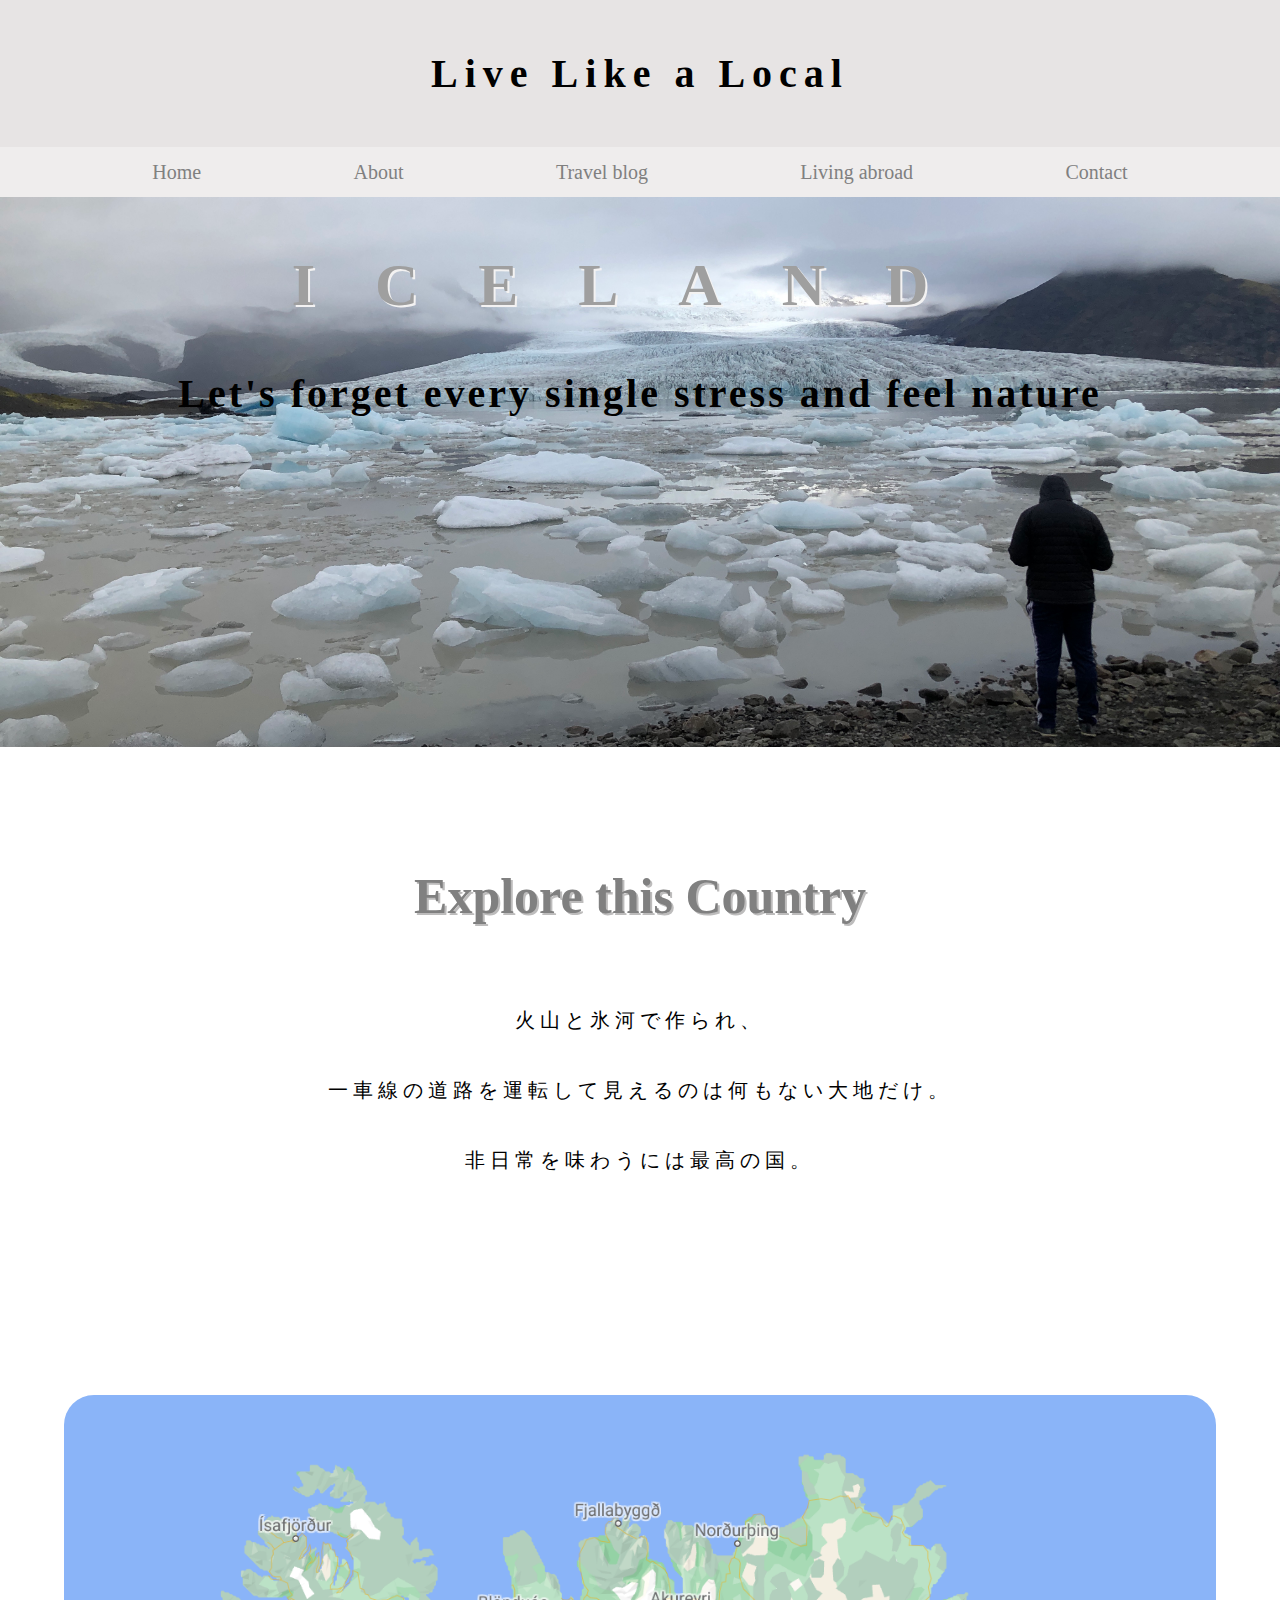
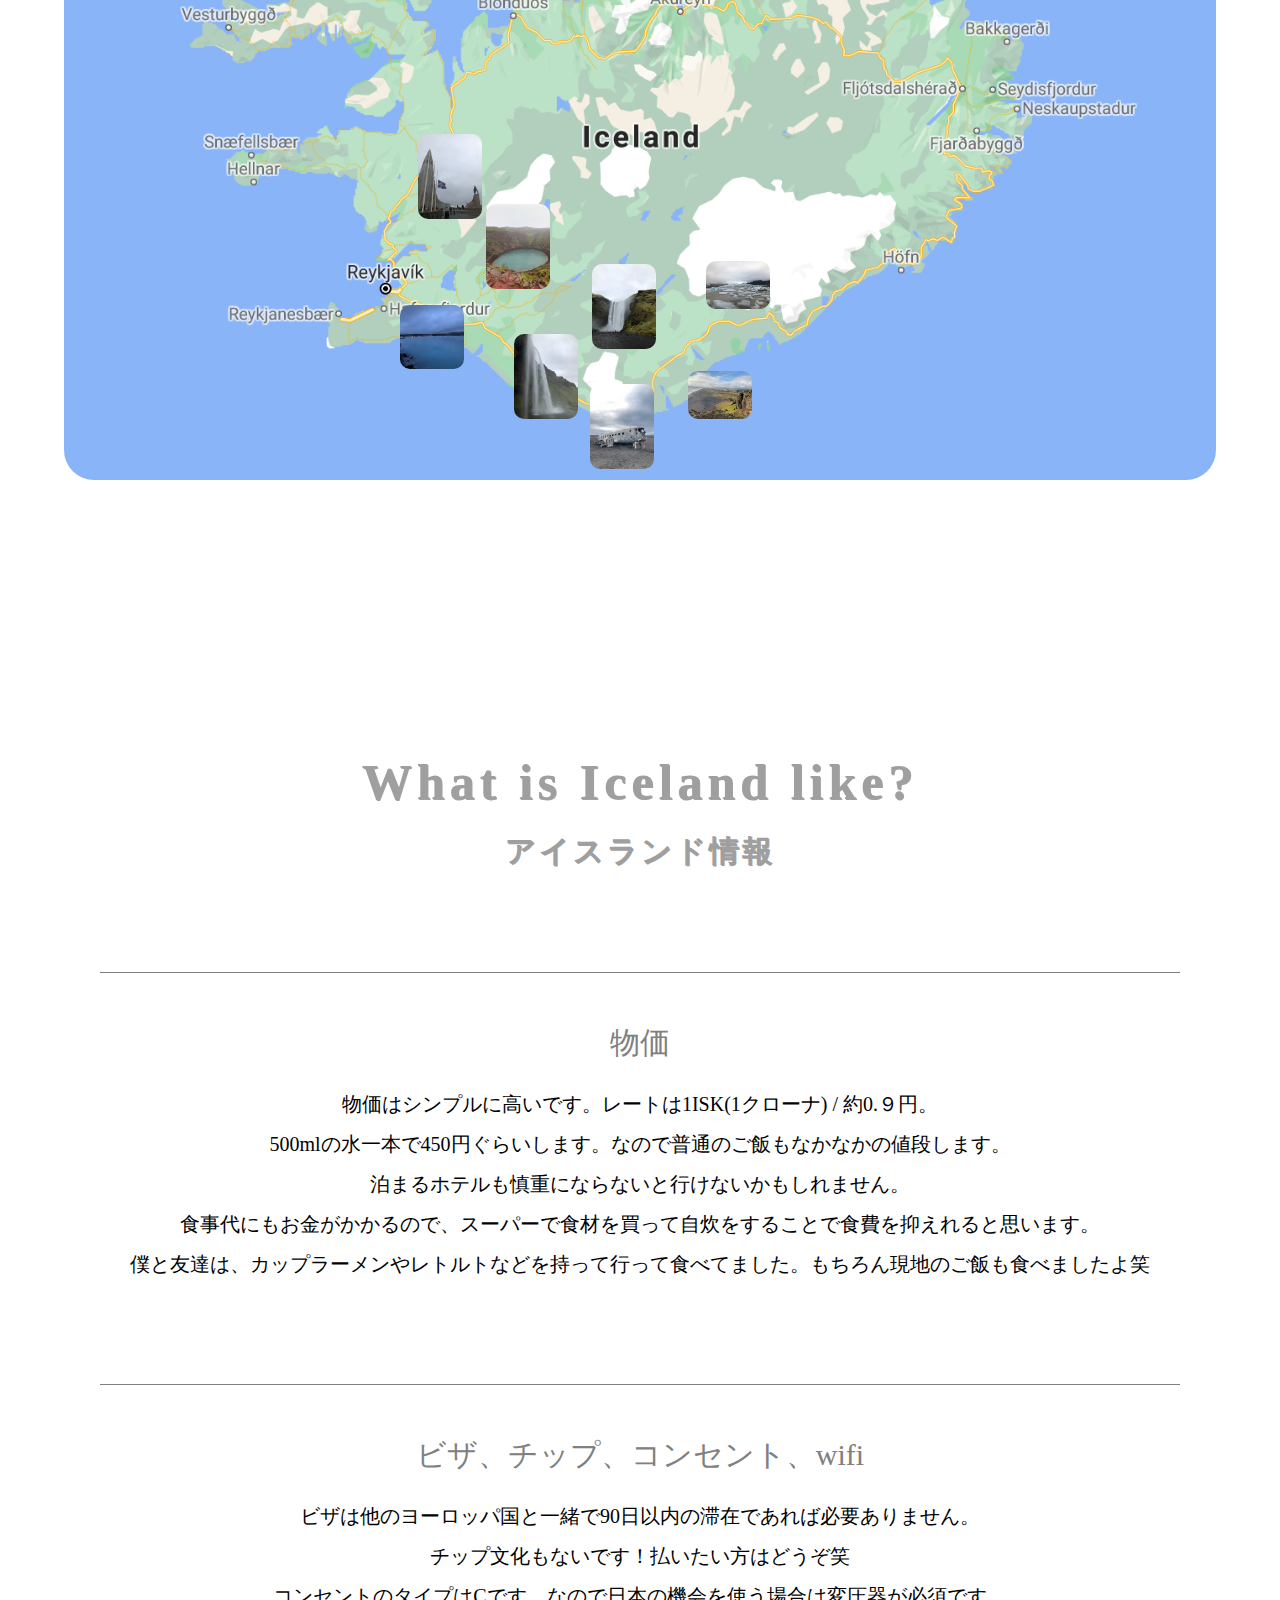
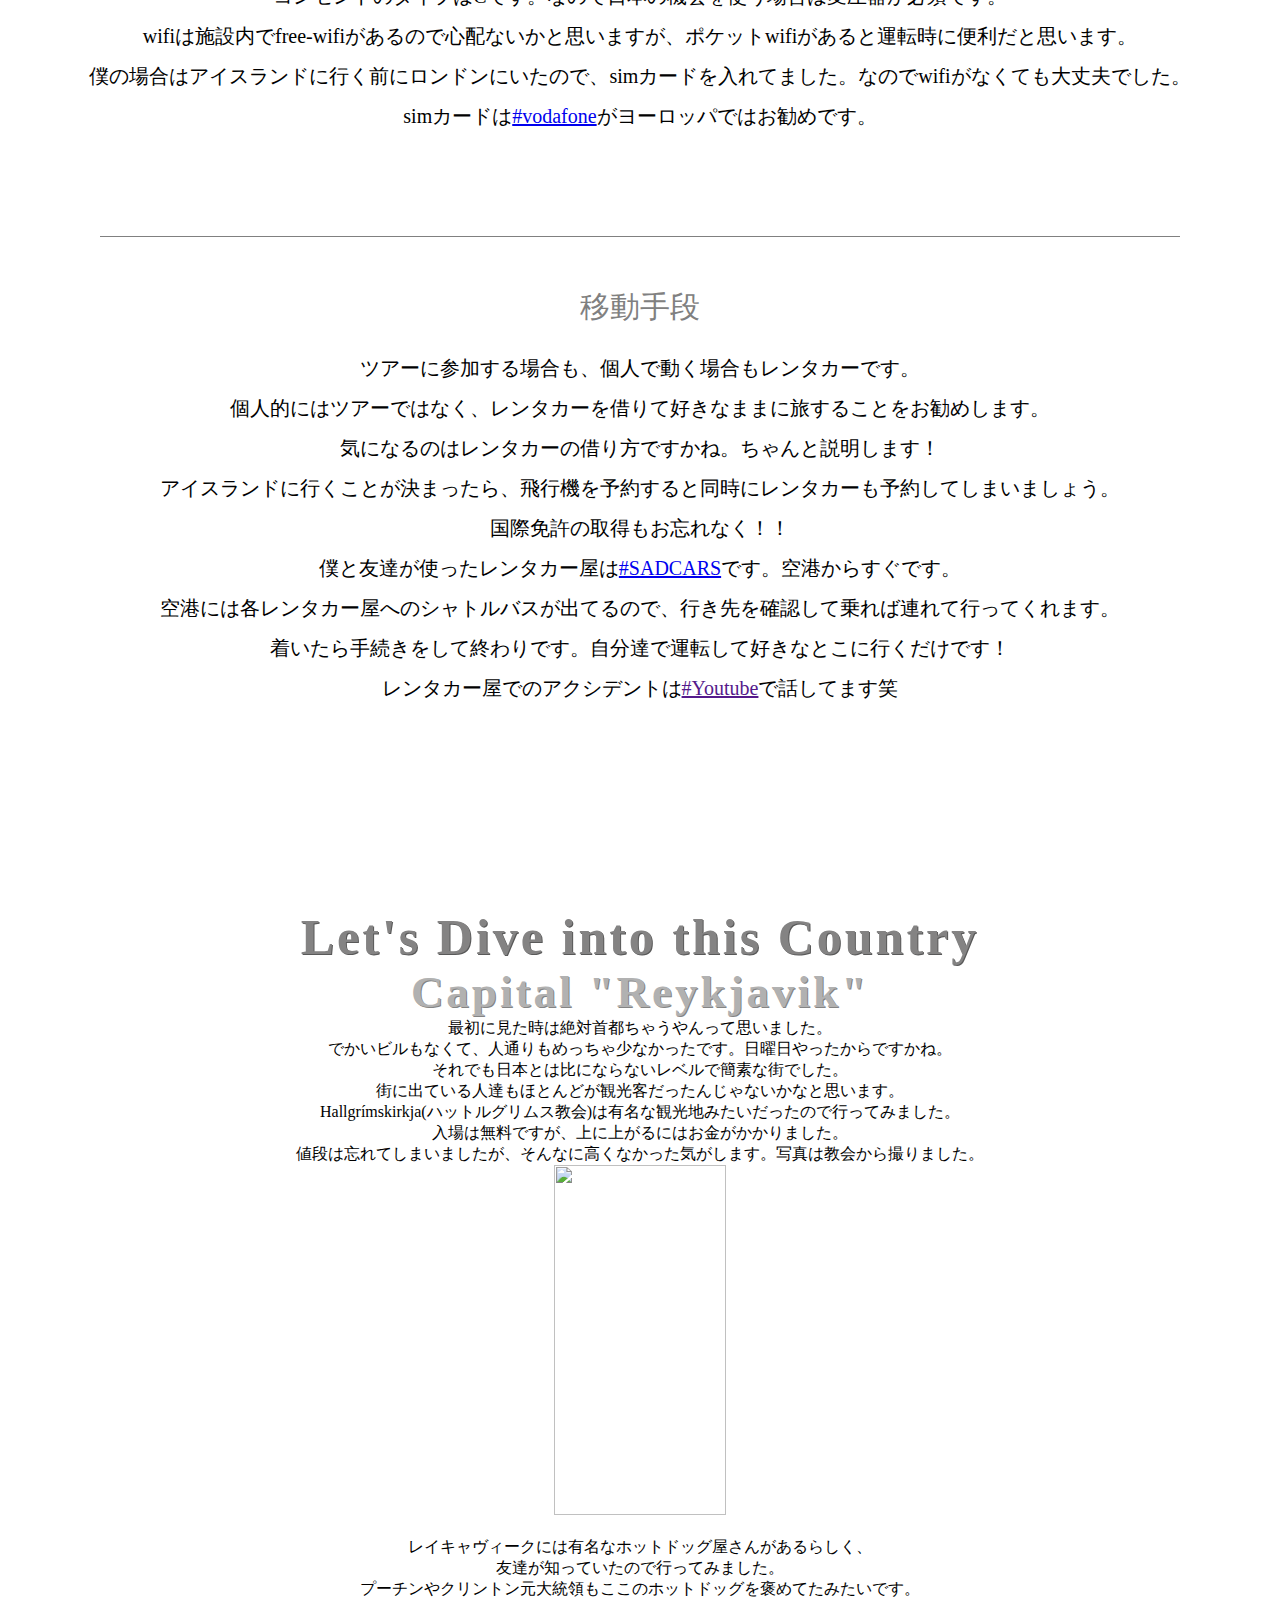
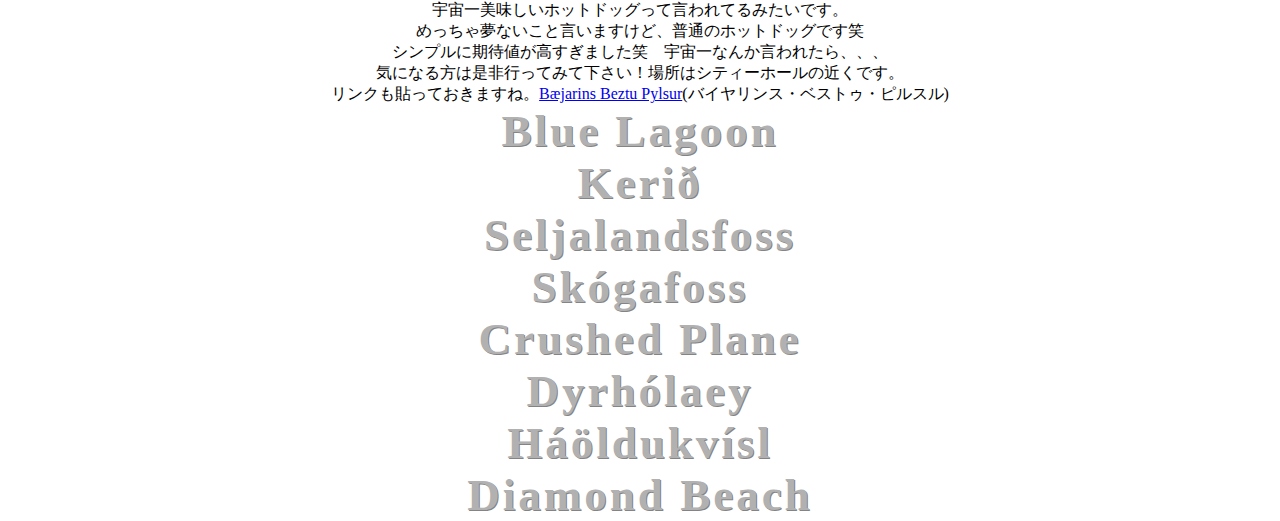
==== index.html @ 8e02c71e "Update index.html" ====
<!DOCTYPE html>
<html lang="en">
<head>
    <meta charset="UTF-8">
    <meta name="viewport" content="width=device-width, initial-scale=1.0">
    <title>Live Like a Local</title>
    <link rel="stylesheet" href="style.css">
    <script src="https://kit.fontawesome.com/f3c665e1f5.js" crossorigin="anonymous"></script>
</head>
<body>
    <header>
        <div class="header-container">
            <div class="title-container">
                <h1 id="title">Live Like a Local</h1>

                <!-- ハンバーガー -->
                <div class="humbuger" id="humbuger">
                    <div class="line" id="line1"></div>
                    <div class="line" id="line"></div>
                    <div class="line" id="line3"></div>
                </div>

                <div class="humbuger-menu" id="humbuger-menu">
                    <ul>
                        <li><a href="https://sean845.github.io/lll_blog/">Home</a></li>
                        <li><a href="https://sean845.github.io/lll_blog/about.html">About</a></li>
                        <li><a href="https://sean845.github.io/lll_blog/travel.html">Travel blog</a></li>
                        <li><a href="https://sean845.github.io/lll_blog/living.html">Living abroad</a></li>
                        <li><a href="https://www.youtube.com/channel/UCmpj_ySjgHc1JrfXK3vp5dg">YouTube</a></li>
                        <li><a href="https://www.instagram.com/bcnokc/">Instagram</a></li>
                    </ul>

                </div>
                <!-- ハンバーガー -->

                <div class="title-menu">
                    <ul class="main-menu" id="main-menu">
                        <li><a href="https://sean845.github.io/lll_blog/">Home</a></li>
                        <li><a href="https://sean845.github.io/lll_blog/about.html">About</a></li>
                        <li><a href="https://sean845.github.io/lll_blog/travel.html">Travel blog</a></li>
                        <li><a href="https://sean845.github.io/lll_blog/living.html">Living abroad</a></li>
                        <li id ="contact">Contact</li>
                    </ul>
                </div>

                <!-- sns -->
                <div class="sns-menu" id="sns-menu">
                    <div class="sns">
                        <ul>
                            <li><a href="https://www.instagram.com/bcnokc/"><span class="fa fa-instagram"></span></a></li>
                            <li><a href="https://www.facebook.com/shion.kashihara"><span class="fa fa-facebook"></span></a></li>
                            <li><a href="https://twitter.com/coo82296709"><span class="fa fa-twitter"></span></a></li>
                           <li><a href="https://www.youtube.com/channel/UCmpj_ySjgHc1JrfXK3vp5dg"><span class="fa fa-youtube"></span></a></li>
                        </ul>
                    </div>
                </div>
                <!-- sns -->
            </div>
        </div>
    </header>
    <main>
        <div class="main-container">
            <div class="first-title">
                <div class="main-title">
                    <img src="img/title/IMG_7868.JPG" alt="" width="100%" height="550px">
                    <h1>ICELAND</h1>
                </div>
                <div class="sub-title">
                    <h1>Let's forget every single stress and feel nature</h1>
                    <h2>Let's forget every single stress
                        <br>and
                        <br>feel nature</h2>
                </div>
            </div>
            <div class="map">
                <div class="map-title">
                    <h1>Explore this Country</h1>
                    <article>
                        火山と氷河で作られ、
                        <br>一車線の道路を運転して見えるのは何もない大地だけ。
                        <br>非日常を味わうには最高の国。
                    </article>
                    <nav>
                        火山と氷河で作られ、
                        一車線の道路を運転して見えるのは何もない大地だけ。
                        非日常を味わうには最高の国。
                    </nav>
                </div>
                <img src="img/map/スクリーンショット 2021-04-17 19.03.50.png" alt="" width="90%">
            </div>
            <div class="map-detail">
                <img class="iceland hotspring" src="img/map/IMG_7253.JPG" alt="" width="5%">
                <img class="iceland capital" src="img/map/IMG_7432.JPG" alt="" width="5%">
                <img class="iceland volcano" src="img/map/IMG_8157.JPG" alt="" width="5%">
                <img class="iceland waterfall" src="img/map/IMG_7510.JPG" alt="" width="5%">
                <img class="iceland scogafas" src="img/map/IMG_7517.JPG" alt="" width="5%">
                <img class="iceland plane" src="img/map/IMG_7603.JPG" alt="" width="5%">
                <img class="iceland hill" src="img/map/IMG_6965.jpeg" alt="" width="5%">
                <img class="iceland ice" src="img/map/IMG_7871.JPG" alt="" width="5%">
                <img class="iceland diamond" src="img/map/IMG_7818.JPG" alt="" width="5%">
            </div>
            <!-- //スマホ用 -->
            <div class="selection">
                <div class="selection-detail">
                    <ul>
                        <li>Capital</li>
                        <li>Blue Lagoon</li>
                        <li>Kerið</li>
                        <li>Seljalandsfoss</li>
                        <li>Skógafoss</li>
                        <li>Crushed Plane</li>
                        <li>Dyrhólaey</li>
                        <li>Háöldukvísl</li>
                        <li>Diamond Beach</li>
                    </ul>
                </div>
            </div>
            <!-- //スマホ用 -->

            <div class="intro">
                <div class="intro-title">
                    <h1>What is Iceland like?</h1>
                    <h2>アイスランド情報</h2>
                </div>
                <div class="intro-detail">
                    <ul>
                        <li>物価</li>
                        <article>
                            物価はシンプルに高いです。レートは1ISK(1クローナ) / 約0.９円。
                            <br>500mlの水一本で450円ぐらいします。なので普通のご飯もなかなかの値段します。
                            <br>泊まるホテルも慎重にならないと行けないかもしれません。
                            <br>食事代にもお金がかかるので、スーパーで食材を買って自炊をすることで食費を抑えれると思います。
                            <br>僕と友達は、カップラーメンやレトルトなどを持って行って食べてました。もちろん現地のご飯も食べましたよ笑
                        </article>
                        <nav>
                            物価はシンプルに高いです。レートは1ISK(1クローナ) / 約0.９円。
                            500mlの水一本で450円ぐらいします。なので普通のご飯もなかなかの値段します。
                            泊まるホテルも慎重にならないと行けないかもしれません。食事代にもお金がかかるので、スーパーで食材を買って自炊をすることで食費を抑えれると思います。
                            僕と友達は、カップラーメンやレトルトなどを持って行って食べてました。もちろん現地のご飯も食べましたよ笑
                        </nav>
                        <li>ビザ、チップ、コンセント、wifi</li>
                        <article>
                            ビザは他のヨーロッパ国と一緒で90日以内の滞在であれば必要ありません。
                            <br>チップ文化もないです！払いたい方はどうぞ笑
                            <br>コンセントのタイプはCです。なので日本の機会を使う場合は変圧器が必須です。
                            <br>wifiは施設内でfree-wifiがあるので心配ないかと思いますが、ポケットwifiがあると運転時に便利だと思います。
                            <br>僕の場合はアイスランドに行く前にロンドンにいたので、simカードを入れてました。なのでwifiがなくても大丈夫でした。
                            <br>simカードは<a href="https://www.vodafone.com/">#vodafone</a>がヨーロッパではお勧めです。
                        </article>
                        <nav>
                            ビザは他のヨーロッパ国と一緒で90日以内の滞在であれば必要ありません。チップ文化もないです！払いたい方はどうぞ笑
                            コンセントのタイプはCです。なので日本の機会を使う場合は変圧器が必須です。wifiは施設内でfree-wifiがあるので心配ないかと思いますが、ポケットwifiがあると運転時に便利だと思います。
                            僕の場合はアイスランドに行く前にロンドンにいたので、simカードを入れてました。なのでwifiがなくても大丈夫でした。simカードは<a href="https://www.vodafone.com/">#vodafone</a>がヨーロッパではお勧めです。
                        </nav>
                        <li>移動手段</li>
                        <article>
                            ツアーに参加する場合も、個人で動く場合もレンタカーです。
                            <br>個人的にはツアーではなく、レンタカーを借りて好きなままに旅することをお勧めします。
                            <br>気になるのはレンタカーの借り方ですかね。ちゃんと説明します！
                            <br>アイスランドに行くことが決まったら、飛行機を予約すると同時にレンタカーも予約してしまいましょう。
                            <br>国際免許の取得もお忘れなく！！
                            <br>僕と友達が使ったレンタカー屋は<a href="https://sadcars.com/">#SADCARS</a>です。空港からすぐです。
                            <br>空港には各レンタカー屋へのシャトルバスが出てるので、行き先を確認して乗れば連れて行ってくれます。
                            <br>着いたら手続きをして終わりです。自分達で運転して好きなとこに行くだけです！
                            <br>レンタカー屋でのアクシデントは<a href="">#Youtube</a>で話してます笑
                        </article>
                        <nav>
                            ツアーに参加する場合も、個人で動く場合もレンタカーです。個人的にはツアーではなく、レンタカーを借りて好きなままに旅することをお勧めします。
                            気になるのはレンタカーの借り方ですかね。ちゃんと説明します！アイスランドに行くことが決まったら、飛行機を予約すると同時にレンタカーも予約してしまいましょう。
                            国際免許の取得もお忘れななく！！僕と友達が使ったレンタカー屋は<a href="https://sadcars.com/">#SADCARS</a>です。空港からすぐです。
                            空港には各レンタカー屋へのシャトルバスが出てるので、行き先を確認して乗れば連れて行ってくれます。着いたら手続きをして終わりです。自分達で運転して好きなとこに行くだけです！
                            レンタカー屋でのアクシデントは<a href="">#Youtube</a>で話してます笑
                        </nav>
                    </ul>
                </div>
            </div>
            <div class="travel">
                <div class="travel-title">
                    <h1>Let's Dive into this Country</h1>
                </div>
                <div class="travel-detail">
                    <div class="travel-capital">
                        <h1>Capital "Reykjavik"</h1>
                        <div class="capital-detail">
                            <article>
                                最初に見た時は絶対首都ちゃうやんって思いました。
                                <br>でかいビルもなくて、人通りもめっちゃ少なかったです。日曜日やったからですかね。
                                <br>それでも日本とは比にならないレベルで簡素な街でした。
                                <br>街に出ている人達もほとんどが観光客だったんじゃないかなと思います。
                                <br>Hallgrímskirkja(ハットルグリムス教会)は有名な観光地みたいだったので行ってみました。
                                <br>入場は無料ですが、上に上がるにはお金がかかりました。
                                <br>値段は忘れてしまいましたが、そんなに高くなかった気がします。写真は教会から撮りました。
                            </article>
                            <img class="church" src="img/capital/IMG_2433.jpg" alt="" width="40%" height="350px">
                        </div>
                        <div class="capital-detail">
                            <img src="img/capital/IMG_2438.jpg" alt="" width="40%">
                            <article>
                                レイキャヴィークには有名なホットドッグ屋さんがあるらしく、
                                <br>友達が知っていたので行ってみました。
                                <br>プーチンやクリントン元大統領もここのホットドッグを褒めてたみたいです。
                                <br>宇宙一美味しいホットドッグって言われてるみたいです。
                                <br>めっちゃ夢ないこと言いますけど、普通のホットドッグです笑
                                <br>シンプルに期待値が高すぎました笑　宇宙一なんか言われたら、、、
                                <br>気になる方は是非行ってみて下さい！場所はシティーホールの近くです。
                                <br>リンクも貼っておきますね。<a href="http://www.bbp.is/">Bæjarins Beztu Pylsur</a>(バイヤリンス・ベストゥ・ピルスル)
                                <br>
                            </article>

                        </div>
                    </div>
                    <div class="travel-lagoon">
                        <h1>Blue Lagoon</h1>
                        
                        <article>
                            
                        </article>
                    </div>
                    <div class="travel-volcano">
                        <h1>Kerið</h1>
                        <article>
                            
                        </article>
                    </div>
                    <div class="travel-waterfall">
                        <h1>Seljalandsfoss</h1>
                        <article>
                            
                        </article>
                    </div>
                    <div class="travel-scogafas">
                        <h1>Skógafoss</h1>
                        <article>
                            
                        </article>
                    </div>
                    <div class="travel-plane">
                        <h1>Crushed Plane</h1>
                        <article>
                            
                        </article>
                    </div>
                    <div class="travel-hill">
                        <h1>Dyrhólaey</h1>
                        <article>
                            
                        </article>
                    </div>
                    <div class="travel-ice">
                        <h1>Háöldukvísl</h1>
                        <article>
                            
                        </article>
                    </div>
                    <div class="travel-diamond">
                        <h1>Diamond Beach</h1>
                        <article>
                            
                        </article>
                    </div>
                    
                </div>
            </div>
        </div>
    </main>
    <footer>

    </footer>

    <script src="js/main.js"></script>
</body>
</html>
---- style.css ----
* {
    padding: 0;
    margin: 0;
    font-family: 'Times New Roman', Times, serif;
}
.header-container {
    background-color: rgb(231, 228, 228);
}
.title-container {
    padding-top: 50px;
    text-align: center;
}
.title-container h1 {
    font-size: 40px;
    letter-spacing: 7px;
}
.title-container a, li {
    text-decoration: none;
    color: gray;
    font-size: 20px;
}
.title-menu {
    margin-top: 50px;
    background-color: rgb(239, 237, 237);
    height: 50px;
}
.title-menu ul {
    display: flex;
    justify-content: space-evenly;
    line-height: 50px;
    list-style: none;
}
.title-menu li:hover {
    transform: scale(1.5);
    transition: all 0.7s;
    color: black;
}
.title-menu a:hover {
    color: black;
}
@media (min-width:320px) and (max-width: 900px) {
    .title-container {
        margin-top: 0px;
        text-align: center;
    }
    .title-container h1 {
        font-size: 25px;
        letter-spacing: 2px;
    }
    .title-menu {
        display: none;
    }
}

/* ハンバーガー */
.humbuger {
    display: none;
}
.humbuger-menu {
    display: none;
}
@media (min-width:320px) and (max-width: 900px) {
    .humbuger {
        display: block;
        position: fixed;
        top: 40px;
        right: 15px;
        z-index: 30;
    }
    .line {
        width: 30px;
        height: 3px;
        background-color: rgb(7, 7, 7);
        margin-top: 5px;
        transition: all 0.7s;
    }
    .spin {
        transform: rotate(270deg);
    }
    .humbuger-menu {
        display: flex;
        align-items: center;
        justify-content: center;
        position: fixed;
        right: -500px;
        height: 100%;
        width: 100%;
        margin-top: -100px;
        background-color: white;
    }
    .humbuger-menu li {
        list-style: none;
        margin-top: 40px;
    }
    .humbuger-menu a {
        font-size: 30px;
    }
    .humbuger-show {
        right: 0px;
        transition: all 0.7s;
    }
}

/* sns */
.sns-menu {
    position: fixed;
    top: 0;
    right: -300px;
    display: flex;
    justify-content: center;
    align-items: center;
    width: 100px;
    height: 100%;
    background-color: white;
}
.sns {
    margin-top: 100px;
}
.sns a {
    font-size: 30px;
}
.sns li, a {
    list-style: none;
    margin-top: 50px;
}
.fa-instagram:hover {
    color: purple;
}
.fa-facebook:hover {
    color: blue;
}
.fa-twitter:hover {
    color: skyblue;
}
.fa-youtube:hover {
    color: red;
}
.sns-show {
    right: 0px;
    transition: right 0.7s;
}

/* sns */


.main-title h1 {
    position: relative;
    top: -500px;
    text-align: center;
    letter-spacing: 60px;
    font-size: 60px;
    color: rgb(159, 159, 159);
    text-shadow: 2px 2px rgb(243, 242, 242);
}
.sub-title {
    text-align: center;
    margin-top: -450px;
}
.sub-title h1 {
    font-size: 40px;
    letter-spacing: 3px;
}
.sub-title h2 {
    display: none;
}

@media (min-width:320px) and (max-width: 900px) {
    .main-title h1 {
        position: relative;
        top: -220px;
        text-align: center;
        letter-spacing: 20px;
        font-size: 20px;
        color: rgb(159, 159, 159);
        text-shadow: 2px 2px rgb(243, 242, 242);
    }
    .main-title img {
        width: 100%;
        height: 260px;
    }
    .sub-title {
        text-align: center;
        margin-top: -170px;
    }
    .sub-title h1 {
        display: none;
    }
    .sub-title h2 {
        font-size: 15px;
        letter-spacing: 3px;
        line-height: 30px;
    }
}

.map {
    text-align: center;
    margin-top: 450px;
}
.map-title {
    margin-bottom: 200px;
}
.map-title h1 {
    font-size: 50px;
    margin: 60px;
    color: gray;
    text-shadow: 2px 2px rgb(189, 188, 188);
}
.map-title article {
    font-size: 20px;
    letter-spacing: 5px;
    line-height: 70px;
}
.map-title nav {
    display: none;
}
.map img {
    border-radius: 30px;
}
.capital {
    position: relative;
    top: -350px;
    left: 350px;
}
.volcano {
    position: relative;
    top: -280px;
    left: 350px;
}
.hotspring {
    position: relative;
    top: -200px;
    left: 400px;
}
.waterfall {
    position: relative;
    top: -150px;
    left: 310px;
}
.scogafas {
    position: relative;
    top: -220px;
    left: 320px;
}
.hill {
    position: relative;
    top: -150px;
    left: 280px;
}
.diamond {
    position: relative;
    top: -250px;
    left: 300px;
}
.plane {
    position: relative;
    top: -100px;
    left: 250px;
}
.ice {
    position: relative;
    top: -260px;
    left: 230px;
}
.iceland {
    border-radius: 10px;
}
.iceland:hover {
    transform: scale(4.0);
    transition: all 0.7s;
}
@media (min-width:320px) and (max-width: 900px) {
    .map-title {
        margin-bottom: 80px;
    }
    .map img {
        display: none;
    }
    .map-detail {
        display: none;
    }
    .map-title h1 {
        font-size: 25px;
        margin-top: -420px;
        color: gray;
        text-shadow: 1px 1px rgb(189, 188, 188);
    }
    .map-title article {
        display: none;
    }
    .map-title nav {
        display: block;
        margin: 0 25px;
        font-size: 15px;
        letter-spacing: 3px;
        line-height: 50px;
    }
}

.selection {
    display: none;
}
@media (min-width:320px) and (max-width: 900px) {
    .selection {
        display: block;
        margin-top: -30px;
    }
    .selection-detail {
        display: flex;
        justify-content: center;
    }
    .selection li {
        font-size: 30px;
        color: rgb(184, 182, 182);
        list-style-type: none;
        text-shadow: 1px 1px rgb(189, 188, 188);
        margin-top: 10px;
    }
}

.intro {
    text-align: center;
    margin-top: 180px;
}
.intro-title {
    color: rgb(159, 159, 159);
    text-shadow: 1px 1px rgb(163, 161, 161);
}
.intro-title h1 {
    font-size: 50px;
    letter-spacing: 5px;
}
.intro-title h2 {
    font-size: 30px;
    letter-spacing: 3px;
    margin-top: 20px;
}
.intro-detail li {
    margin: 0 100px;
    margin-top: 100px;
    border-top: 1px solid gray;
    padding-top: 50px;
    margin-bottom: 20px;
    font-size: 30px;
    list-style: none;
} 
.intro-detail article {
    font-size: 20px;
    line-height: 40px;
}
.intro-detail nav {
    display: none;
}
@media (min-width:320px) and (max-width: 900px) {
    .intro {
        text-align: center;
        margin-top: 100px;
    }
    .intro-title {
        color: rgb(159, 159, 159);
        text-shadow: 1px 1px rgb(163, 161, 161);
    }
    .intro-title h1 {
        font-size: 30px;
        letter-spacing: 2px;
    }
    .intro-title h2 {
        font-size: 25px;
        letter-spacing: 0px;
        margin-top: 10px;
    }
    .intro-detail li {
        margin: 0 20px;
        margin-top: 60px;
        border-top: 1px solid gray;
        padding-top: 20px;
        margin-bottom: 20px;
        font-size: 20px;
    }
    .intro-detail article {
        display: none;
    }
    .intro-detail nav {
        display: block;
        margin: 0 30px;
    }
}

.travel {
    text-align: center;
    margin: 0 100px;
    margin-top: 200px;
}
.travel-title {
    font-size: 25px;
    letter-spacing: 3px;
    color: rgb(132, 131, 131);
    text-shadow: 1px 1px rgb(89, 89, 89);
}

.travel-detail h1 {
    font-size: 45px;
    letter-spacing: 3px;
    color: rgb(177, 177, 177);
    text-shadow: 1px 1px rgb(132, 132, 132);
}
@media (min-width:320px) and (max-width: 900px) {
    .travel {
        text-align: center;
        margin: 0 20px;
        margin-top: 100px;
    }
    .travel-title {
        font-size: 13px;
        letter-spacing: 0px;
        color: rgb(132, 131, 131);
        text-shadow: 1px 1px rgb(89, 89, 89);
    }
    
    .travel-detail h1 {
        font-size: 25px;
        letter-spacing: 3px;
        color: rgb(177, 177, 177);
        text-shadow: 1px 1px rgb(132, 132, 132);
        margin-top: 50px;
        border-top: gray 1px solid;
        padding-top: 20px;
    }
}
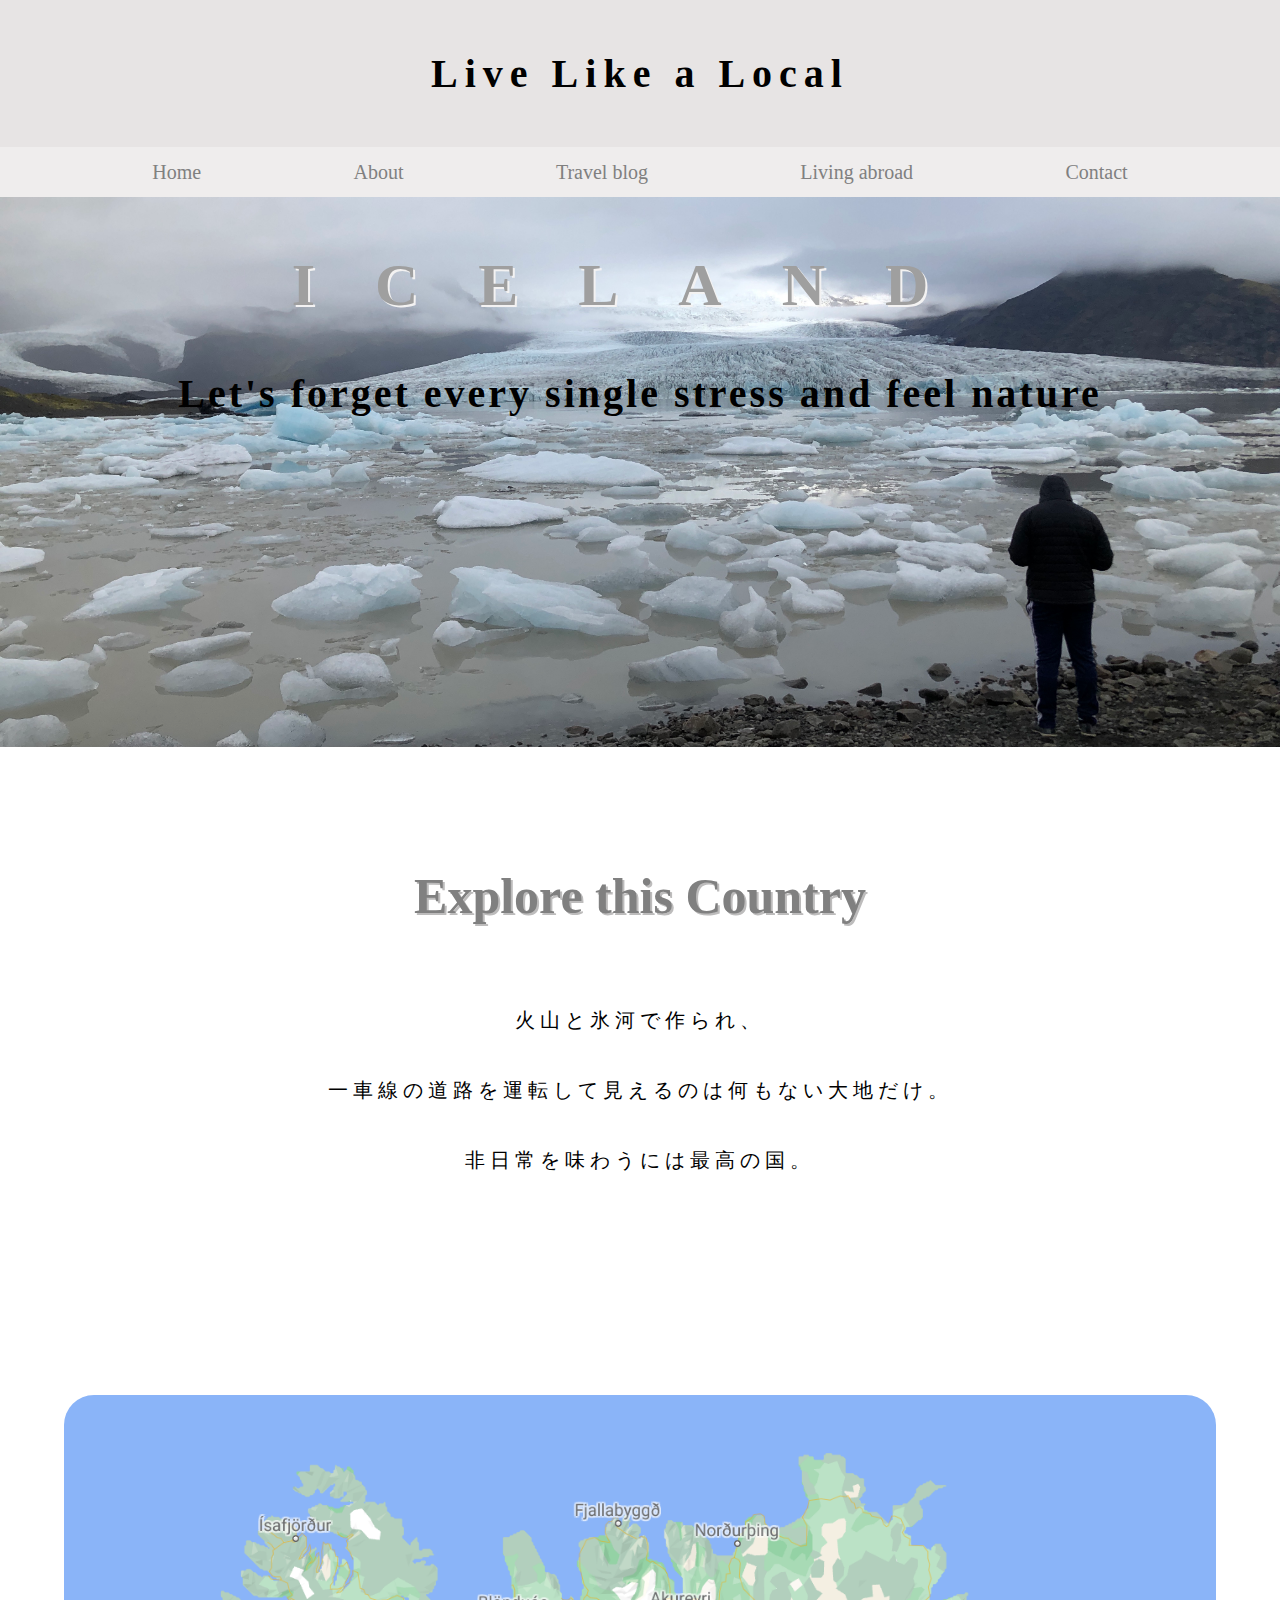
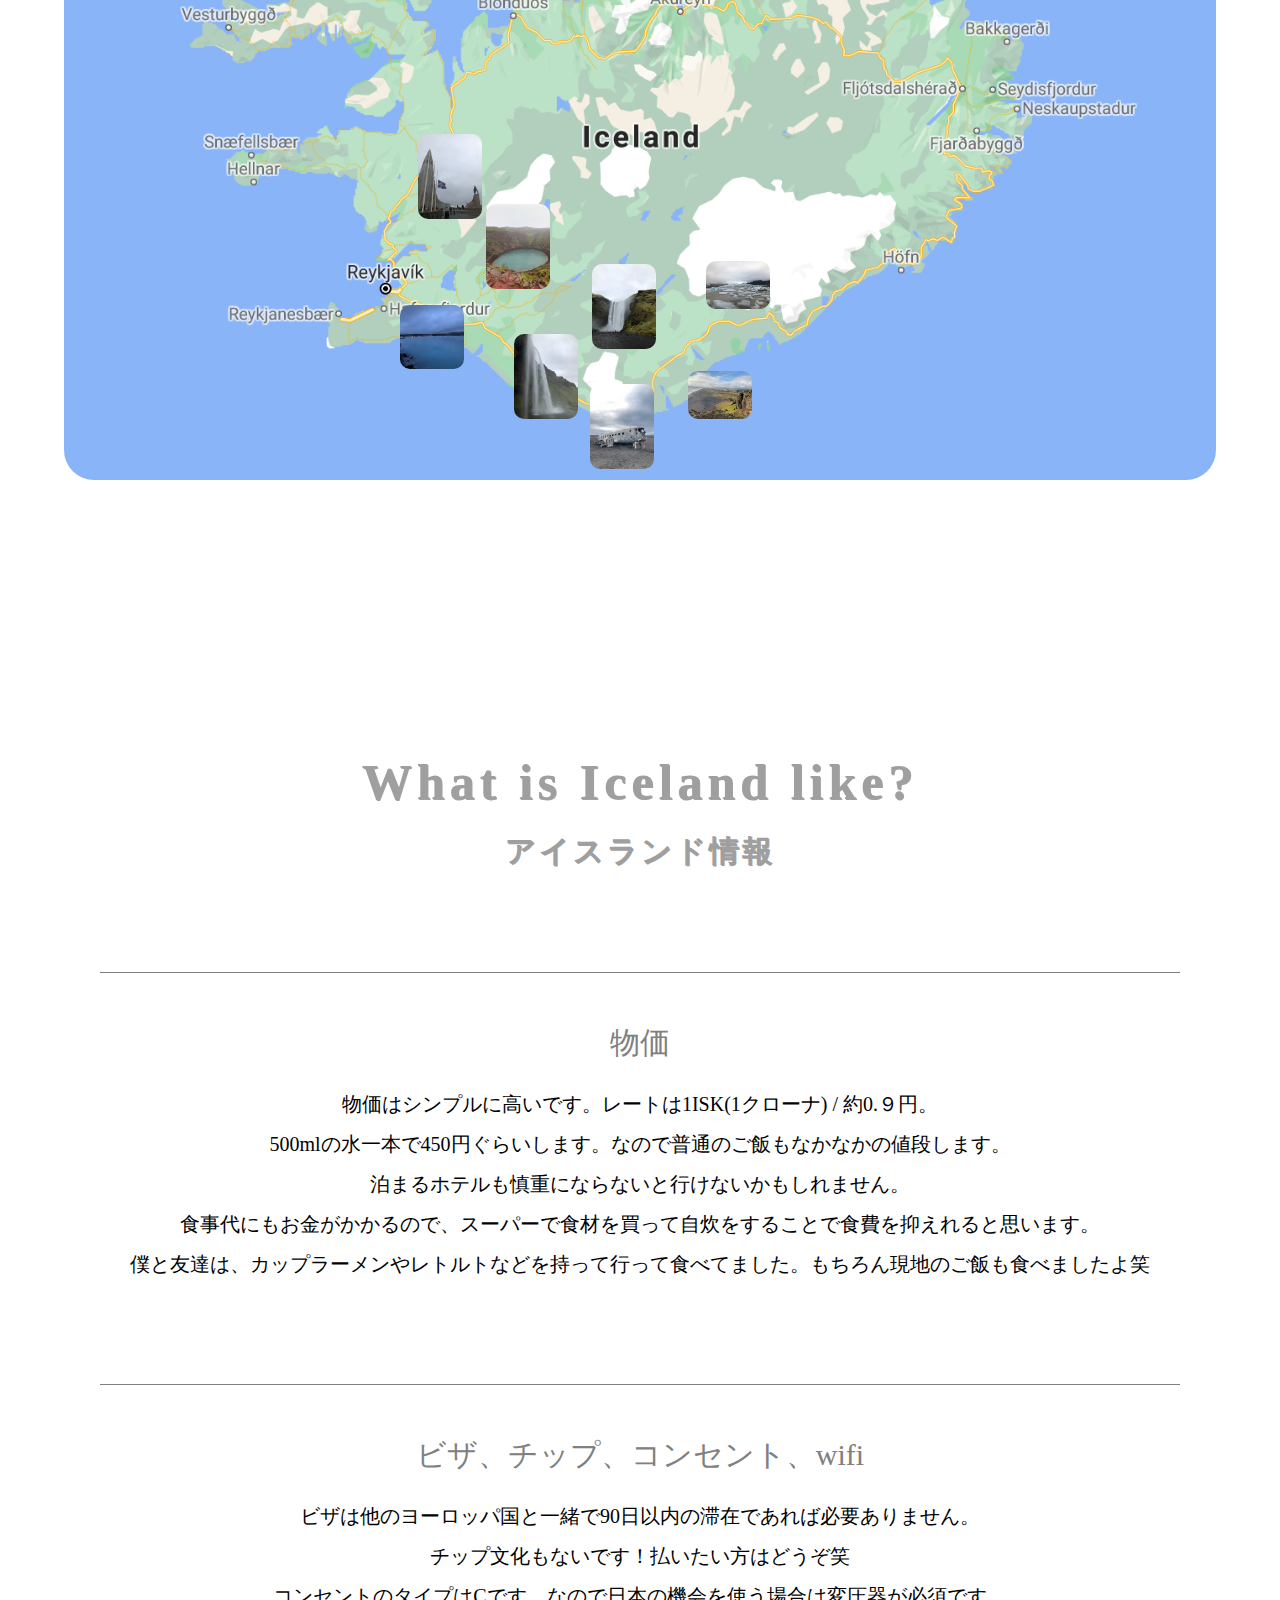
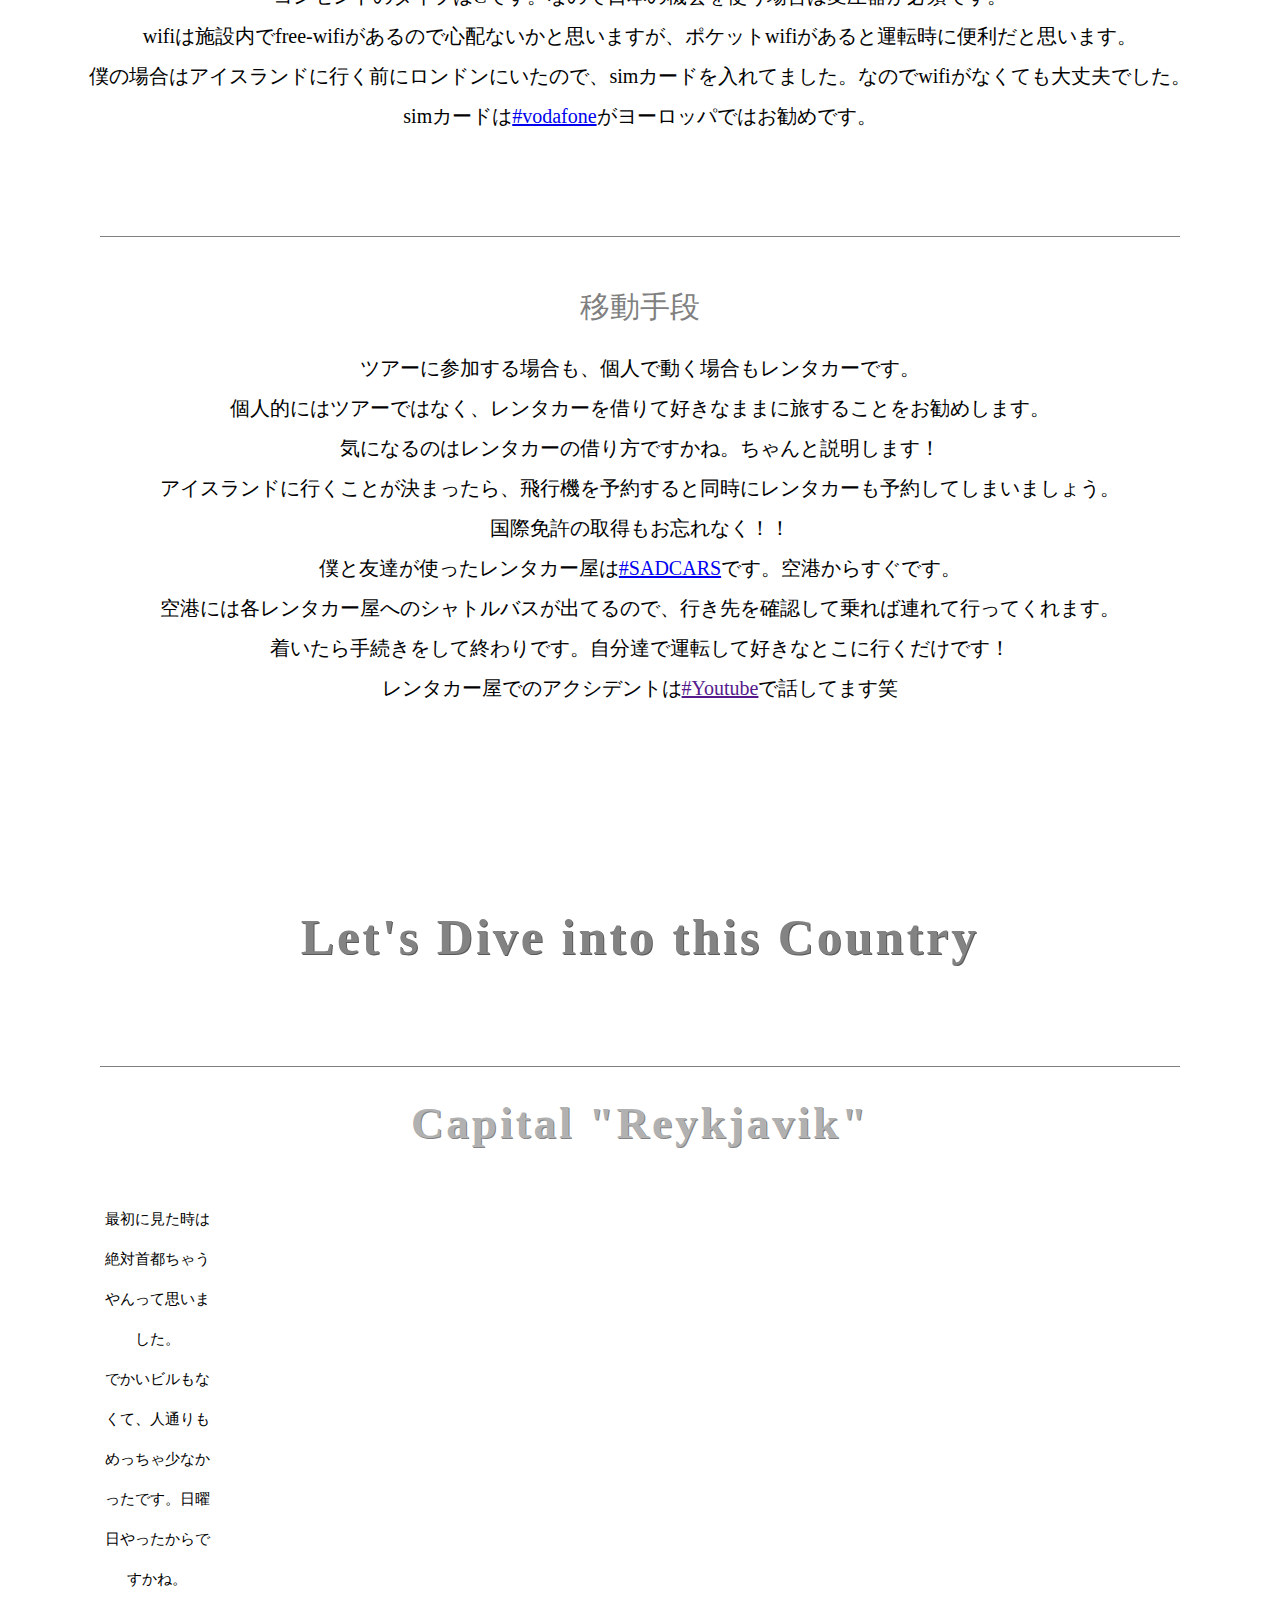
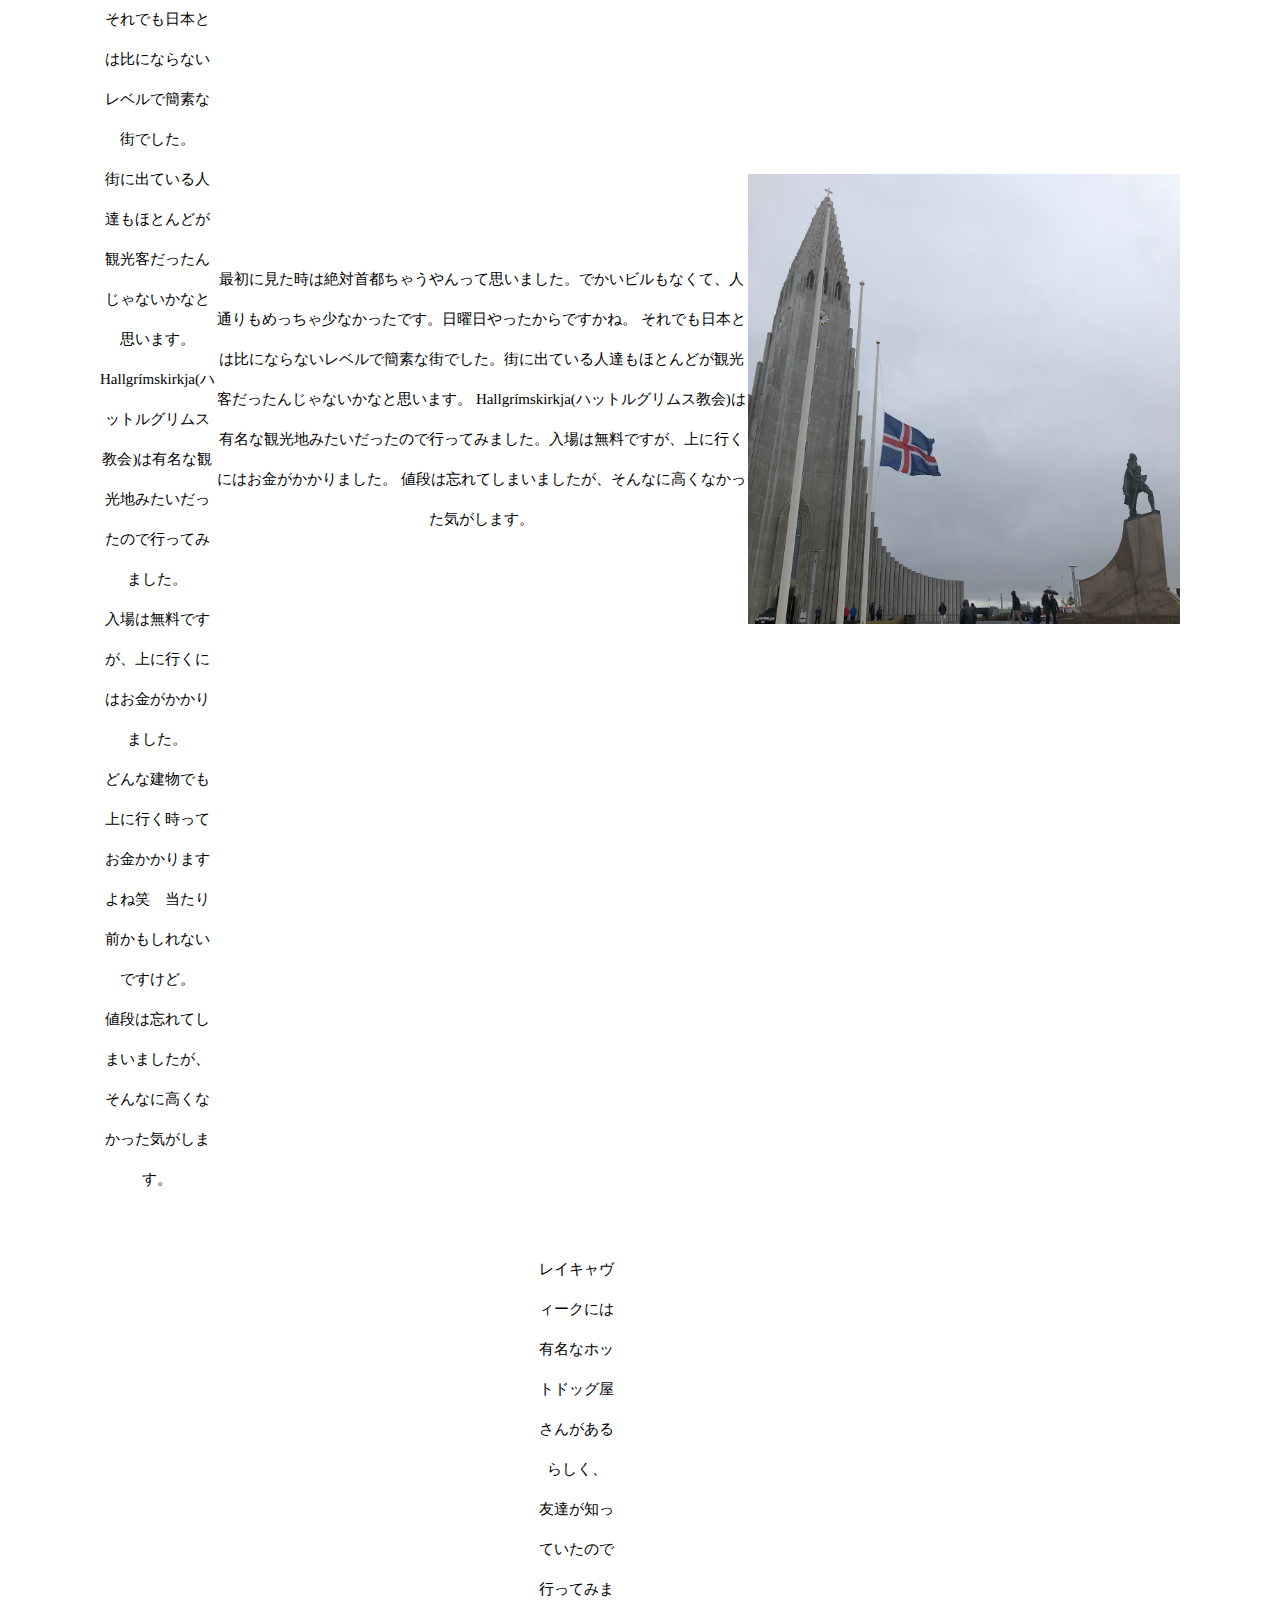
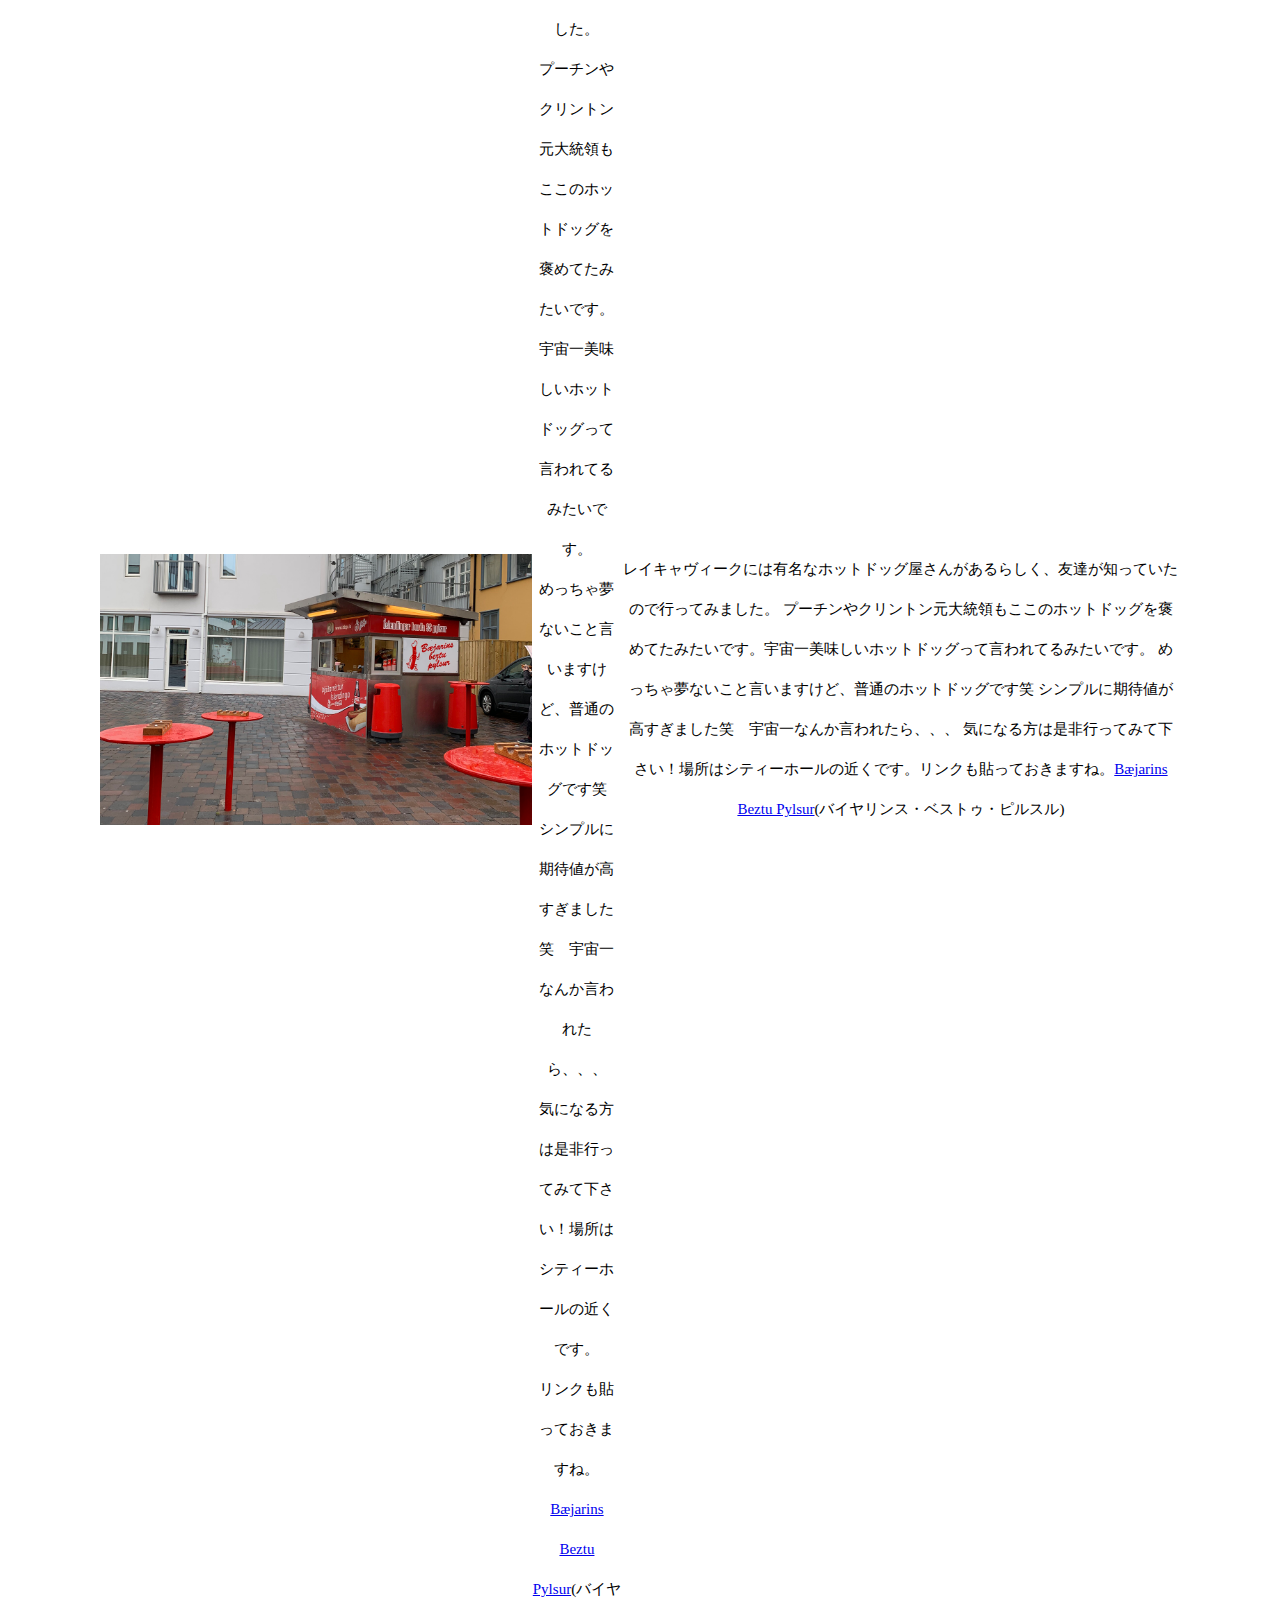
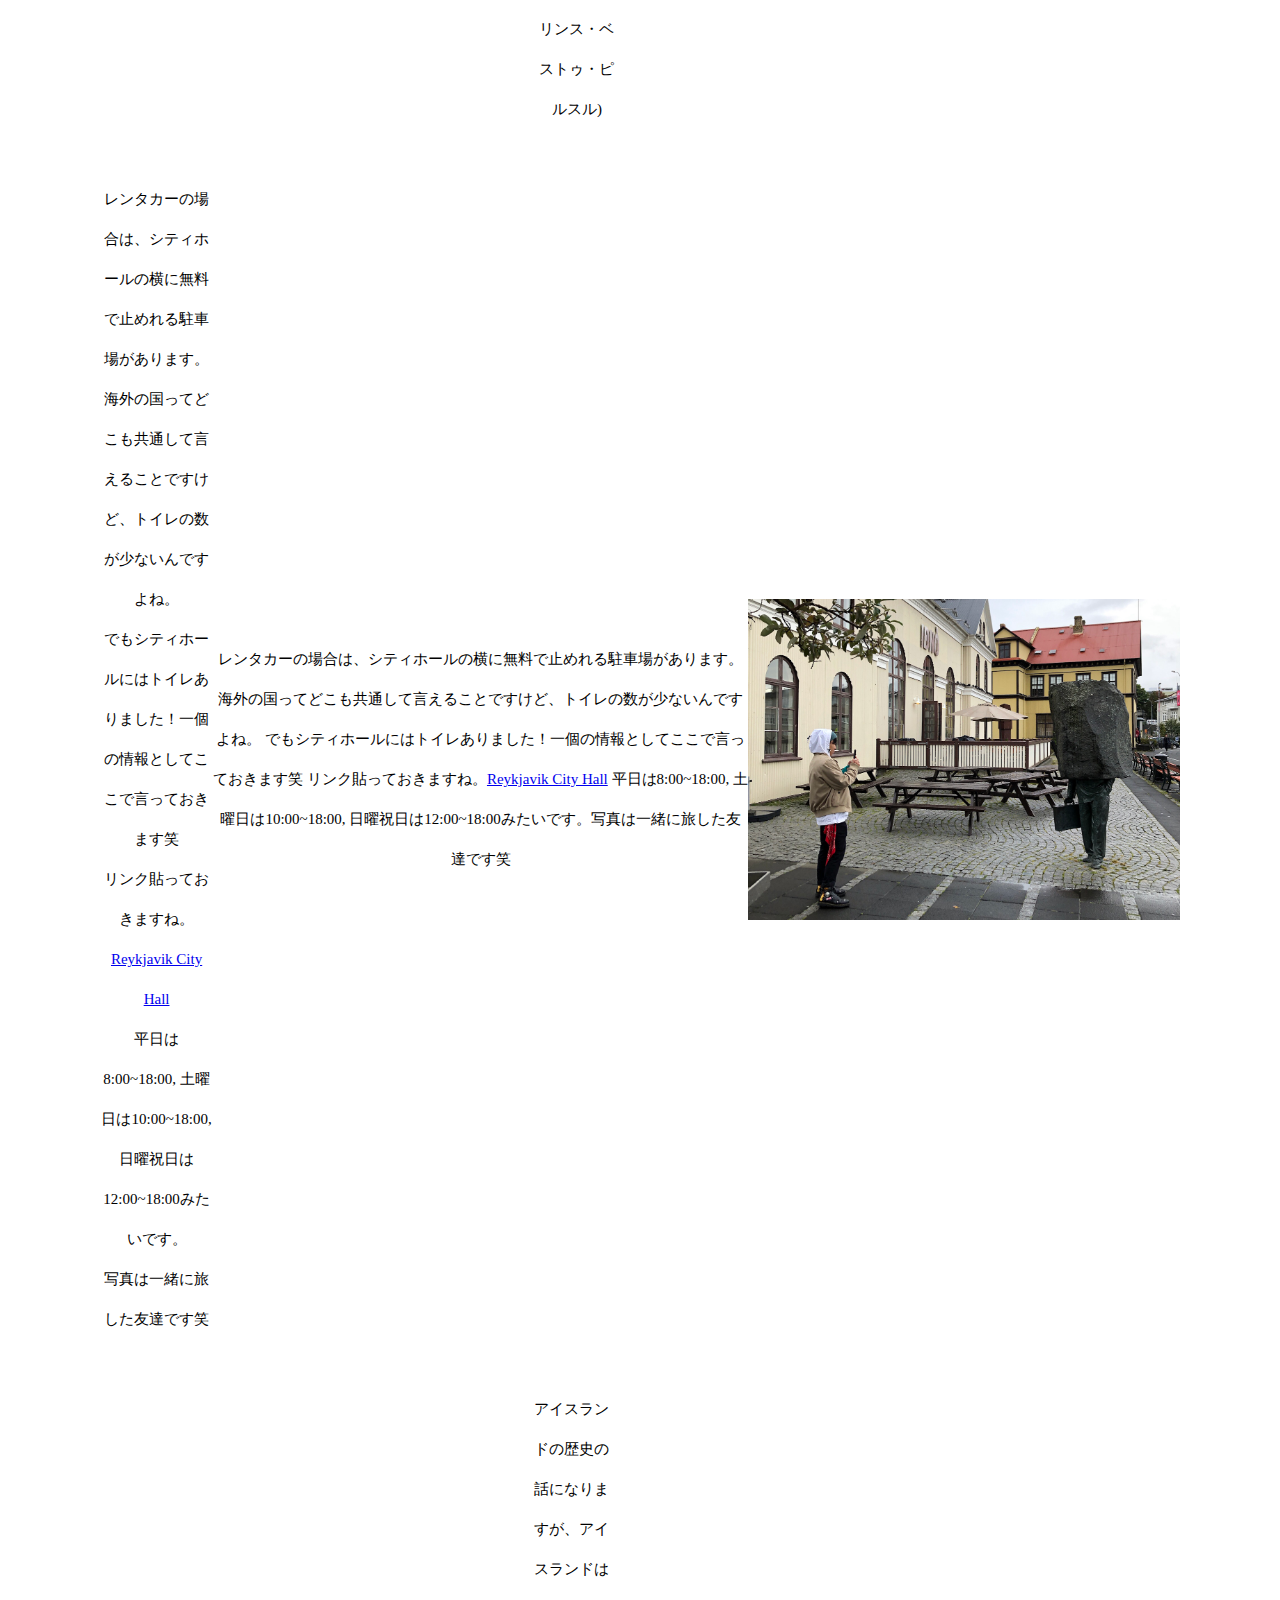
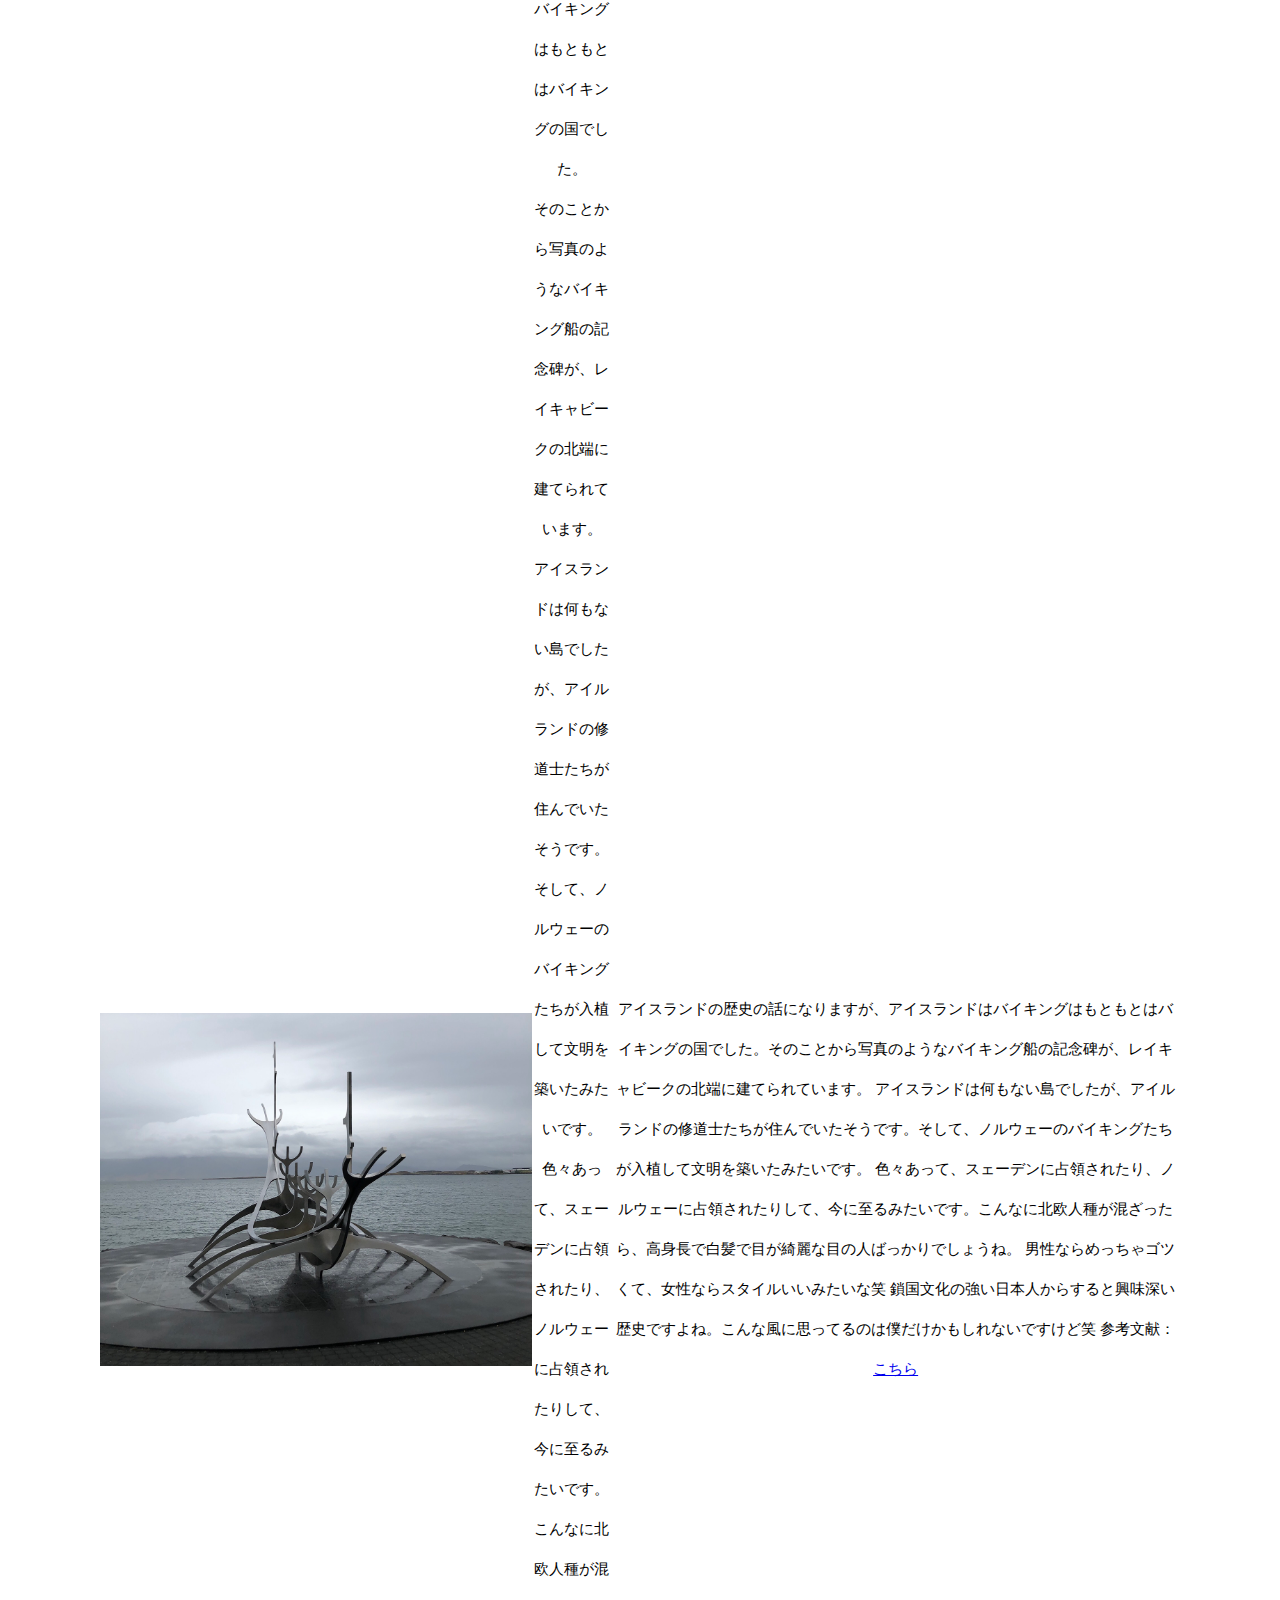
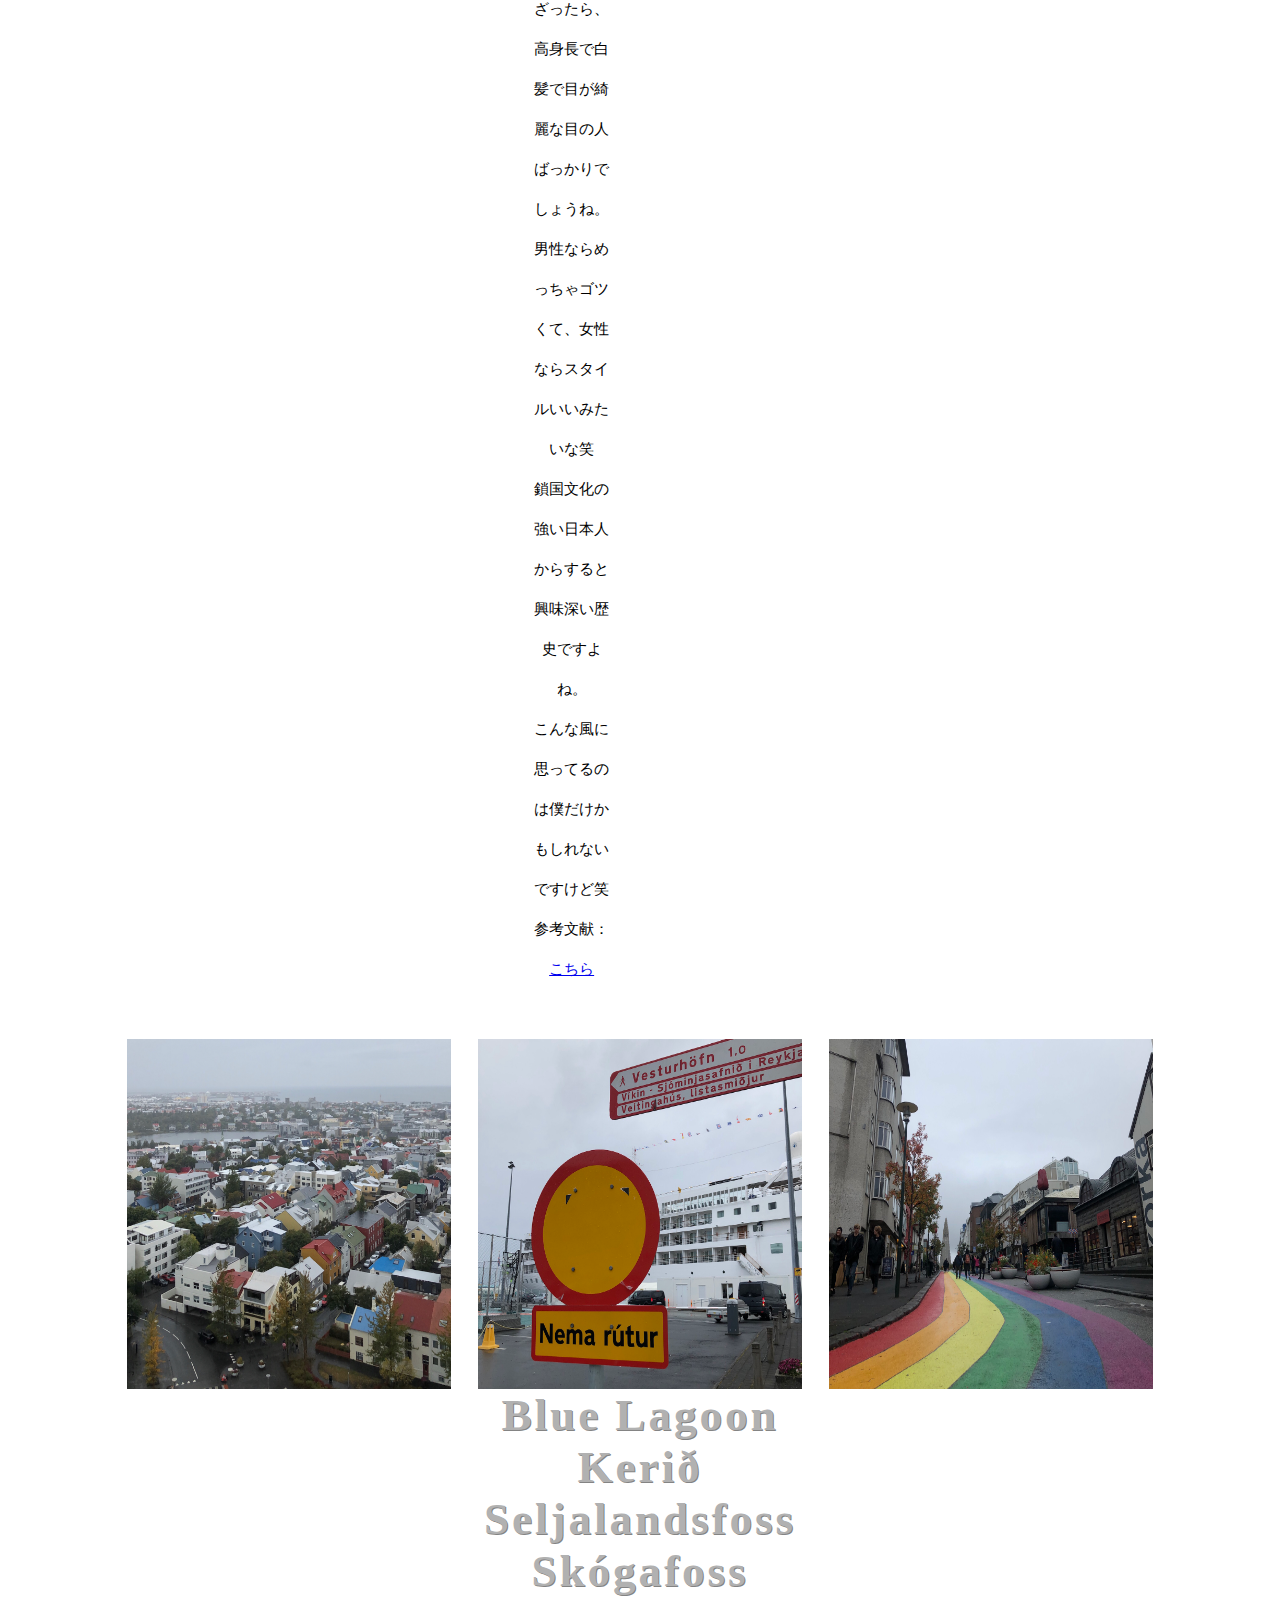
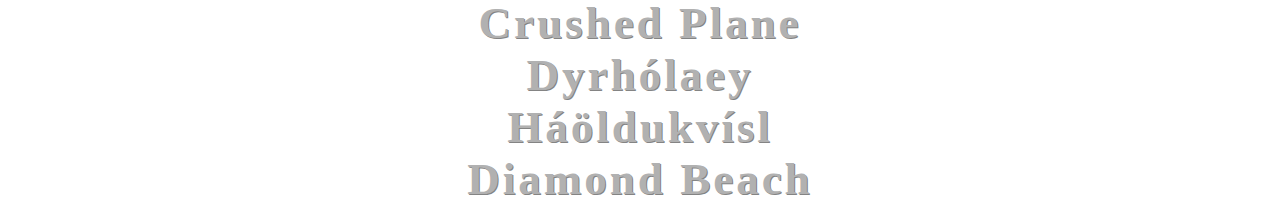
==== commit ce0f9805: "Update index.html" ====
--- a/index.html
+++ b/index.html
@@ -188,10 +188,17 @@
                                 <br>それでも日本とは比にならないレベルで簡素な街でした。
                                 <br>街に出ている人達もほとんどが観光客だったんじゃないかなと思います。
                                 <br>Hallgrímskirkja(ハットルグリムス教会)は有名な観光地みたいだったので行ってみました。
-                                <br>入場は無料ですが、上に上がるにはお金がかかりました。
-                                <br>値段は忘れてしまいましたが、そんなに高くなかった気がします。写真は教会から撮りました。
+                                <br>入場は無料ですが、上に行くにはお金がかかりました。
+                                <br>どんな建物でも上に行く時ってお金かかりますよね笑　当たり前かもしれないですけど。
+                                <br>値段は忘れてしまいましたが、そんなに高くなかった気がします。
                             </article>
-                            <img class="church" src="img/capital/IMG_2433.jpg" alt="" width="40%" height="350px">
+                            <nav>
+                                最初に見た時は絶対首都ちゃうやんって思いました。でかいビルもなくて、人通りもめっちゃ少なかったです。日曜日やったからですかね。
+                                それでも日本とは比にならないレベルで簡素な街でした。街に出ている人達もほとんどが観光客だったんじゃないかなと思います。
+                                Hallgrímskirkja(ハットルグリムス教会)は有名な観光地みたいだったので行ってみました。入場は無料ですが、上に行くにはお金がかかりました。
+                                値段は忘れてしまいましたが、そんなに高くなかった気がします。
+                            </nav>
+                            <img class="church" src="img/capital/IMG_2434.jpg" alt="" width= "40%" height="450px">
                         </div>
                         <div class="capital-detail">
                             <img src="img/capital/IMG_2438.jpg" alt="" width="40%">
@@ -206,6 +213,55 @@
                                 <br>リンクも貼っておきますね。<a href="http://www.bbp.is/">Bæjarins Beztu Pylsur</a>(バイヤリンス・ベストゥ・ピルスル)
                                 <br>
                             </article>
+                            <nav>
+                                レイキャヴィークには有名なホットドッグ屋さんがあるらしく、友達が知っていたので行ってみました。
+                                プーチンやクリントン元大統領もここのホットドッグを褒めてたみたいです。宇宙一美味しいホットドッグって言われてるみたいです。
+                                めっちゃ夢ないこと言いますけど、普通のホットドッグです笑 シンプルに期待値が高すぎました笑　宇宙一なんか言われたら、、、
+                                気になる方は是非行ってみて下さい！場所はシティーホールの近くです。リンクも貼っておきますね。<a href="http://www.bbp.is/">Bæjarins Beztu Pylsur</a>(バイヤリンス・ベストゥ・ピルスル)
+                            </nav>
+                        </div>
+                        <div class="capital-detail">
+                            <article>
+                                レンタカーの場合は、シティホールの横に無料で止めれる駐車場があります。
+                                <br>海外の国ってどこも共通して言えることですけど、トイレの数が少ないんですよね。
+                                <br>でもシティホールにはトイレありました！一個の情報としてここで言っておきます笑
+                                <br>リンク貼っておきますね。<a href="https://reykjavik.is/stadir/radhus-reykjavikur">Reykjavik City Hall</a>
+                                <br>平日は8:00~18:00, 土曜日は10:00~18:00, 日曜祝日は12:00~18:00みたいです。
+                                <br>写真は一緒に旅した友達です笑
+                            </article>
+                            <nav>
+                                レンタカーの場合は、シティホールの横に無料で止めれる駐車場があります。海外の国ってどこも共通して言えることですけど、トイレの数が少ないんですよね。
+                                でもシティホールにはトイレありました！一個の情報としてここで言っておきます笑 リンク貼っておきますね。<a href="https://reykjavik.is/stadir/radhus-reykjavikur">Reykjavik City Hall</a>
+                                平日は8:00~18:00, 土曜日は10:00~18:00, 日曜祝日は12:00~18:00みたいです。写真は一緒に旅した友達です笑
+                            </nav>
+                            <img src="img/capital/IMG_2432.jpg" alt="" width="40%">
+                        </div>
+                        <div class="capital-detail">
+                            <img src="img/capital/IMG_2431.jpg" alt="" width="40%">
+                            <article>
+                                アイスランドの歴史の話になりますが、アイスランドはバイキングはもともとはバイキングの国でした。
+                                <br>そのことから写真のようなバイキング船の記念碑が、レイキャビークの北端に建てられています。
+                                <br>アイスランドは何もない島でしたが、アイルランドの修道士たちが住んでいたそうです。
+                                <br>そして、ノルウェーのバイキングたちが入植して文明を築いたみたいです。
+                                <br>色々あって、スェーデンに占領されたり、ノルウェーに占領されたりして、今に至るみたいです。
+                                <br>こんなに北欧人種が混ざったら、高身長で白髪で目が綺麗な目の人ばっかりでしょうね。
+                                <br>男性ならめっちゃゴツくて、女性ならスタイルいいみたいな笑    
+                                <br>鎖国文化の強い日本人からすると興味深い歴史ですよね。
+                                <br>こんな風に思ってるのは僕だけかもしれないですけど笑
+                                <br>参考文献：<a href="https://guidetoiceland.is/ja/history-culture/where-do-icelanders-come-from">こちら</a>
+                            </article>
+                            <nav>
+                                アイスランドの歴史の話になりますが、アイスランドはバイキングはもともとはバイキングの国でした。そのことから写真のようなバイキング船の記念碑が、レイキャビークの北端に建てられています。
+                                アイスランドは何もない島でしたが、アイルランドの修道士たちが住んでいたそうです。そして、ノルウェーのバイキングたちが入植して文明を築いたみたいです。
+                                色々あって、スェーデンに占領されたり、ノルウェーに占領されたりして、今に至るみたいです。こんなに北欧人種が混ざったら、高身長で白髪で目が綺麗な目の人ばっかりでしょうね。
+                                男性ならめっちゃゴツくて、女性ならスタイルいいみたいな笑 鎖国文化の強い日本人からすると興味深い歴史ですよね。こんな風に思ってるのは僕だけかもしれないですけど笑
+                                参考文献：<a href="https://guidetoiceland.is/ja/history-culture/where-do-icelanders-come-from">こちら</a>
+                            </nav>
+                        </div>
+                        <div class="capital-detail">
+                            <img src="img/capital/IMG_2433.jpg" alt="" width="30%" height="350px">
+                            <img src="img/capital/IMG_2430.jpg" alt=""  width="30%" height="350px">
+                            <img src="img/capital/IMG_2437.jpg" alt=""  width="30%" height="350px">
 
                         </div>
                     </div>
--- a/style.css
+++ b/style.css
@@ -426,3 +426,17 @@
         padding-top: 20px;
     }
 }
+.travel-capital h1 {
+    margin-top: 100px;
+    padding-top: 30px;
+    border-top: 1px solid gray;
+}
+.capital-detail {
+    display: flex;
+    justify-content: space-evenly;
+    align-items: center;
+    width: 100%;
+    margin-top: 50px;
+    font-size: 15px;
+    line-height: 40px;
+}
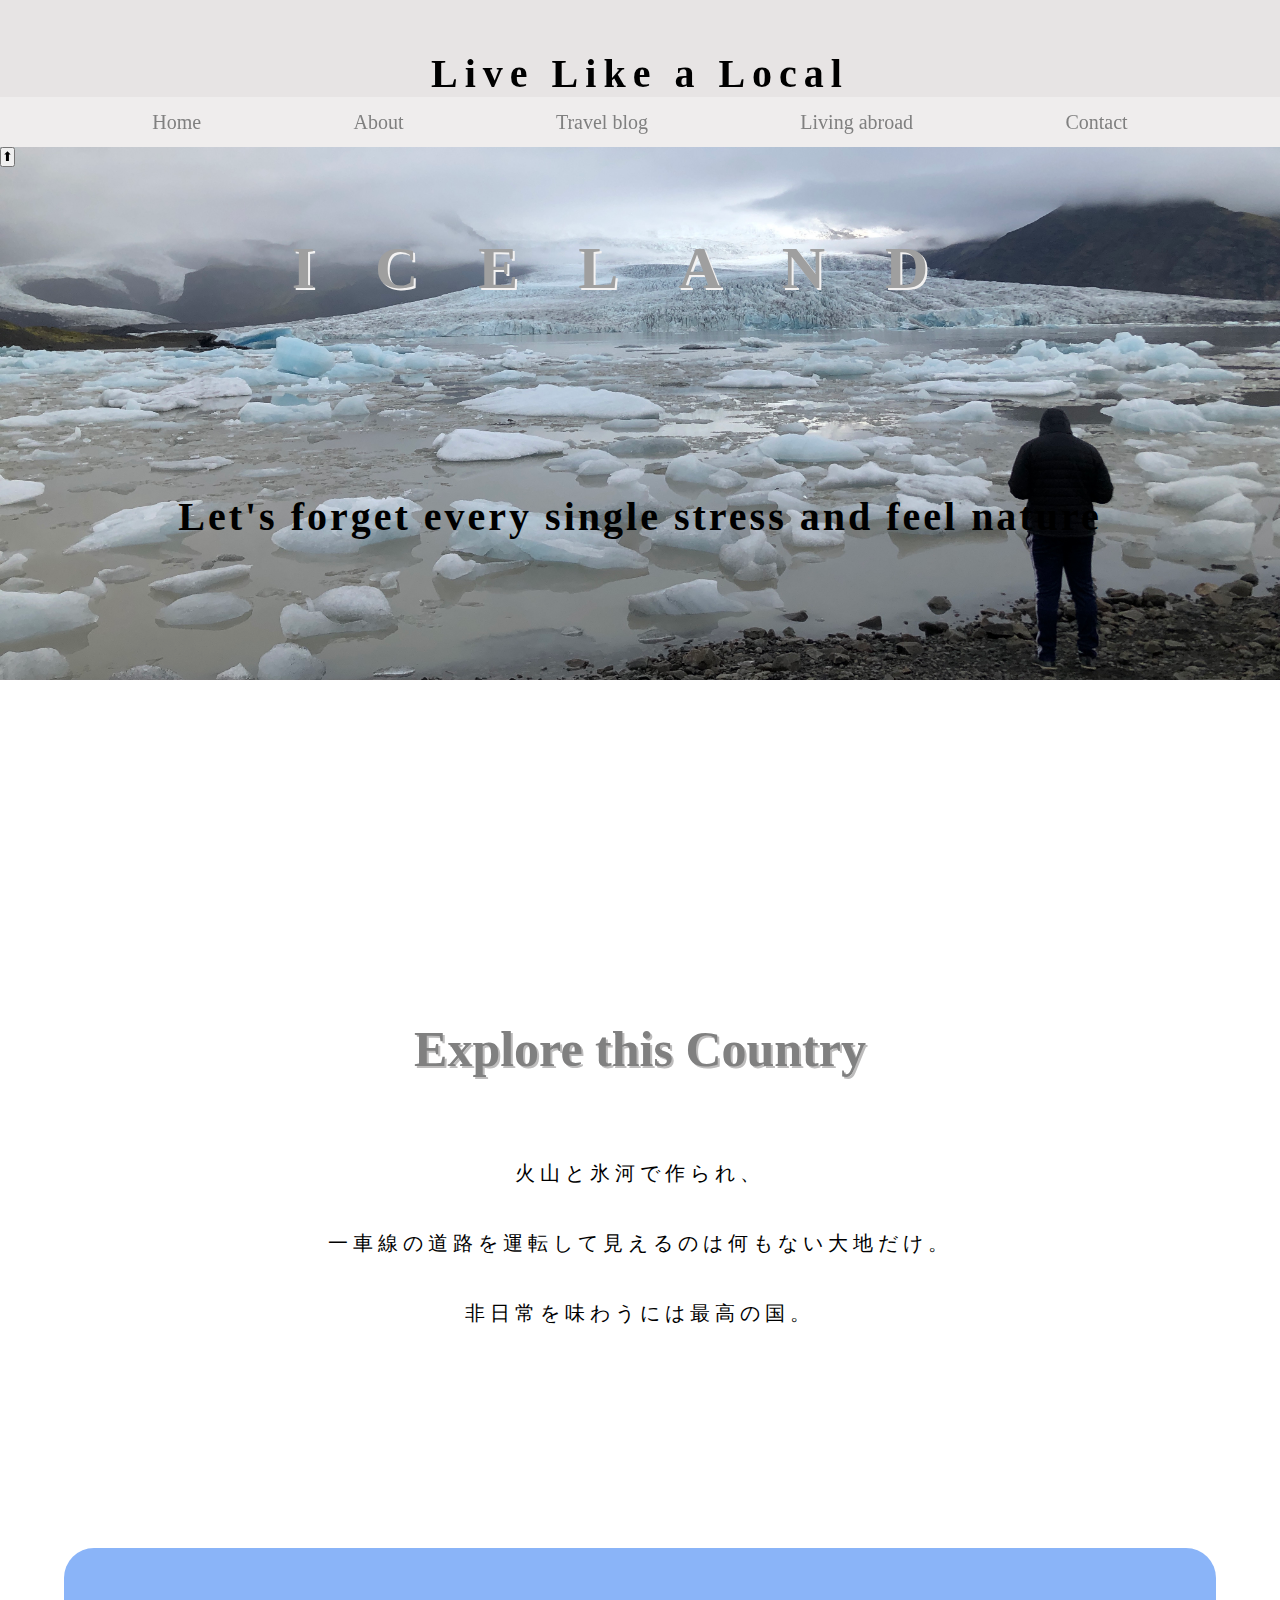
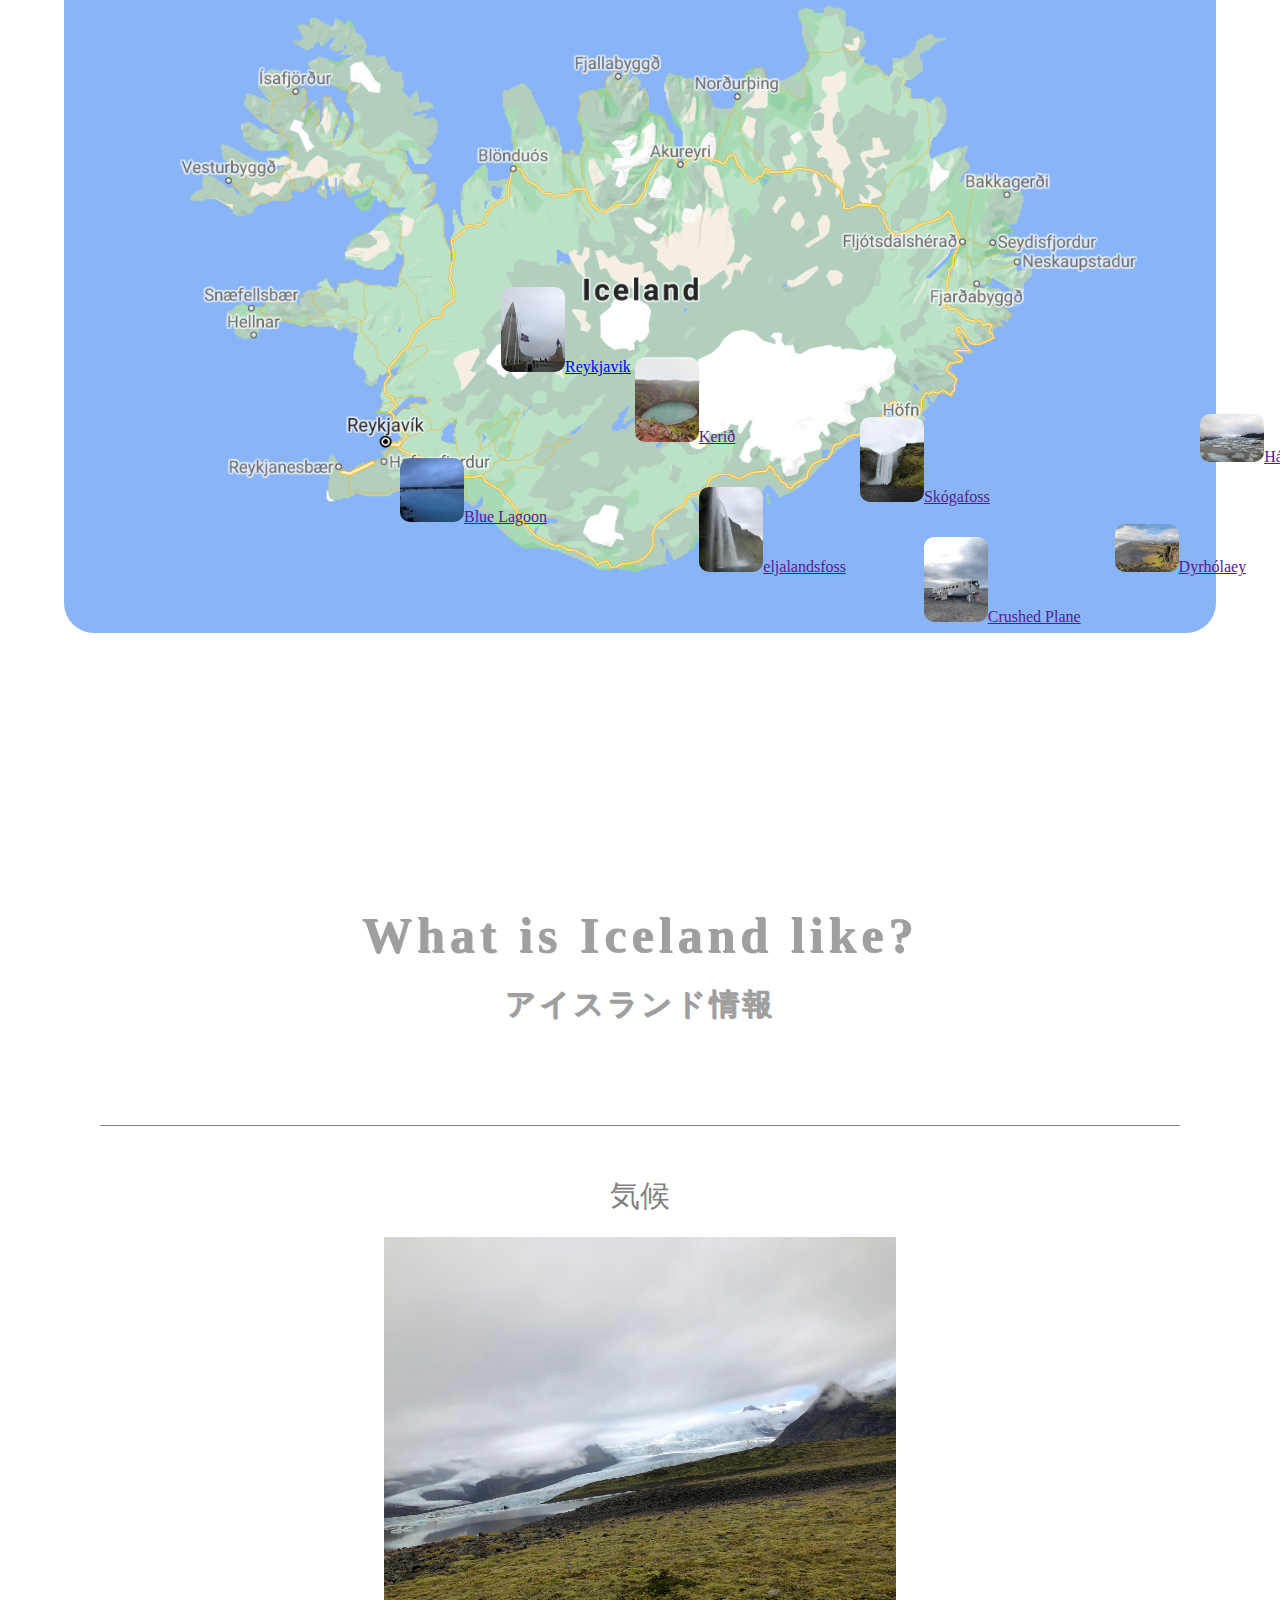
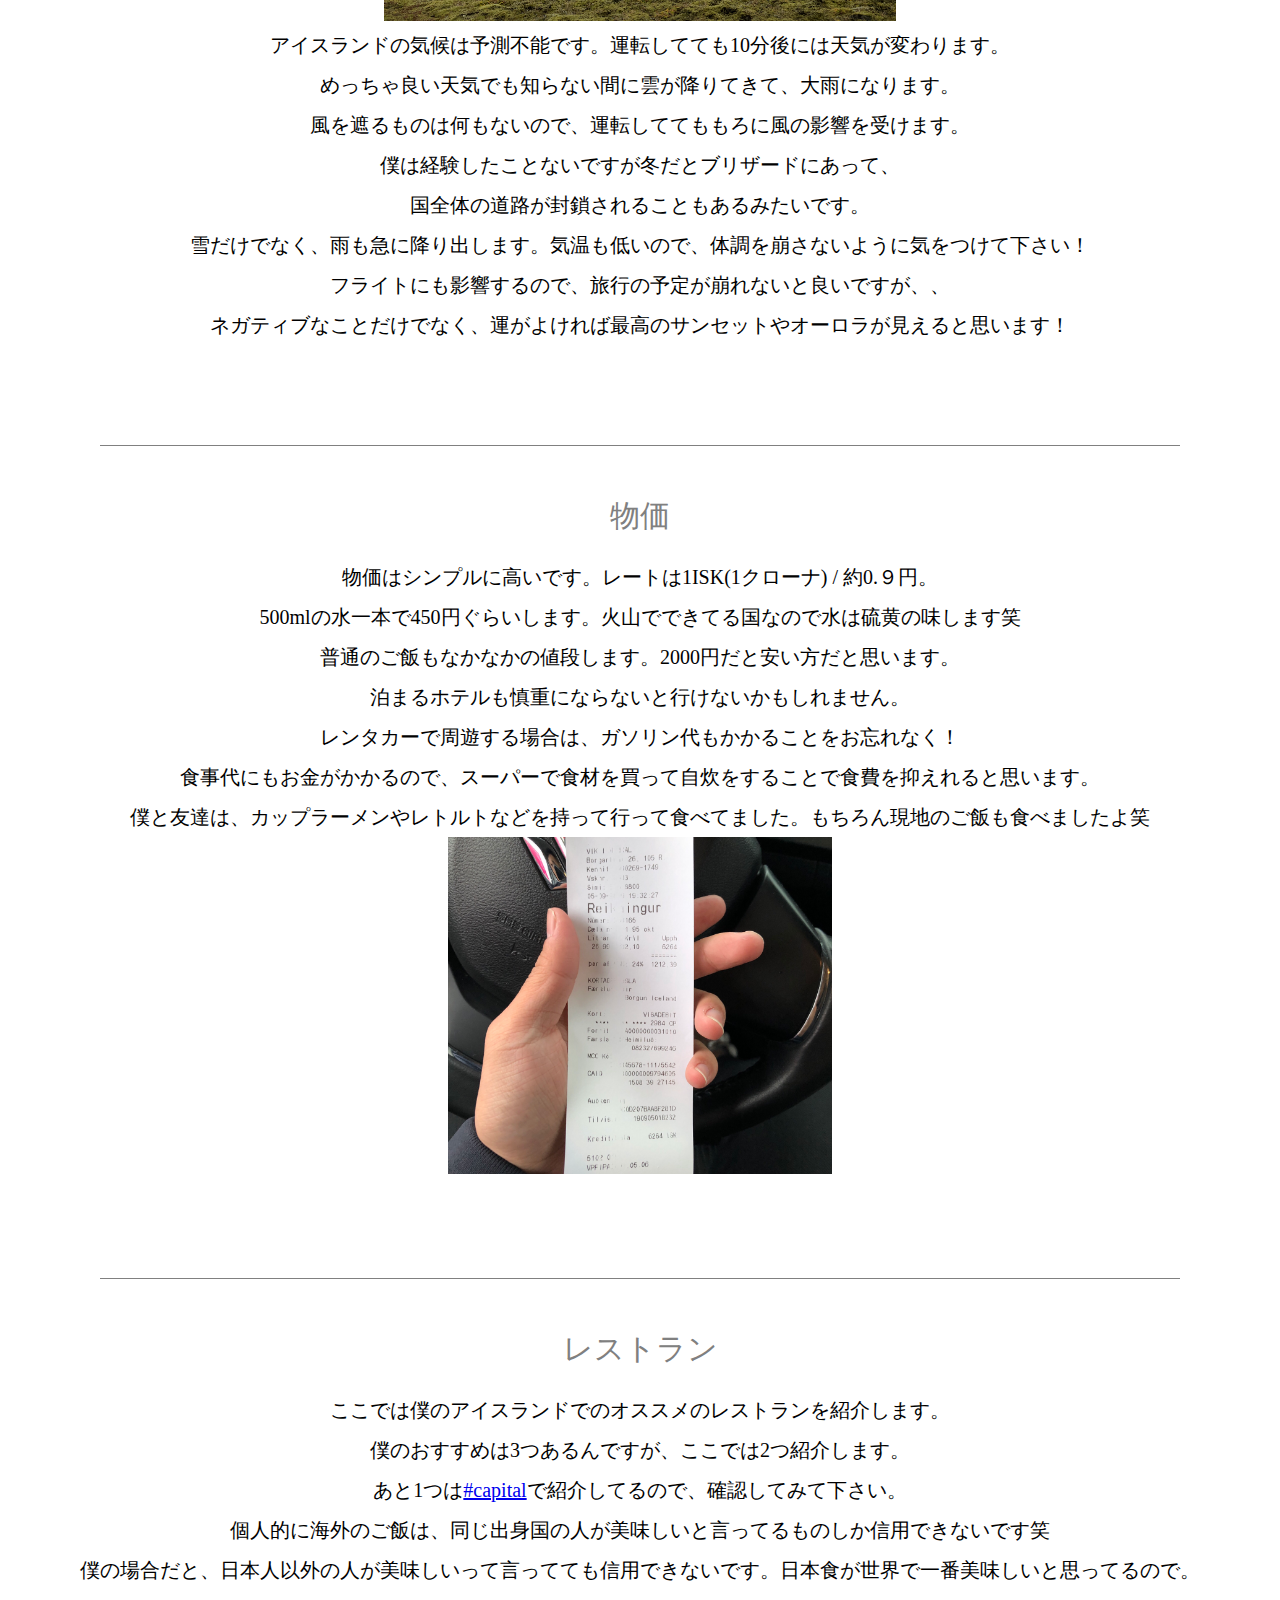
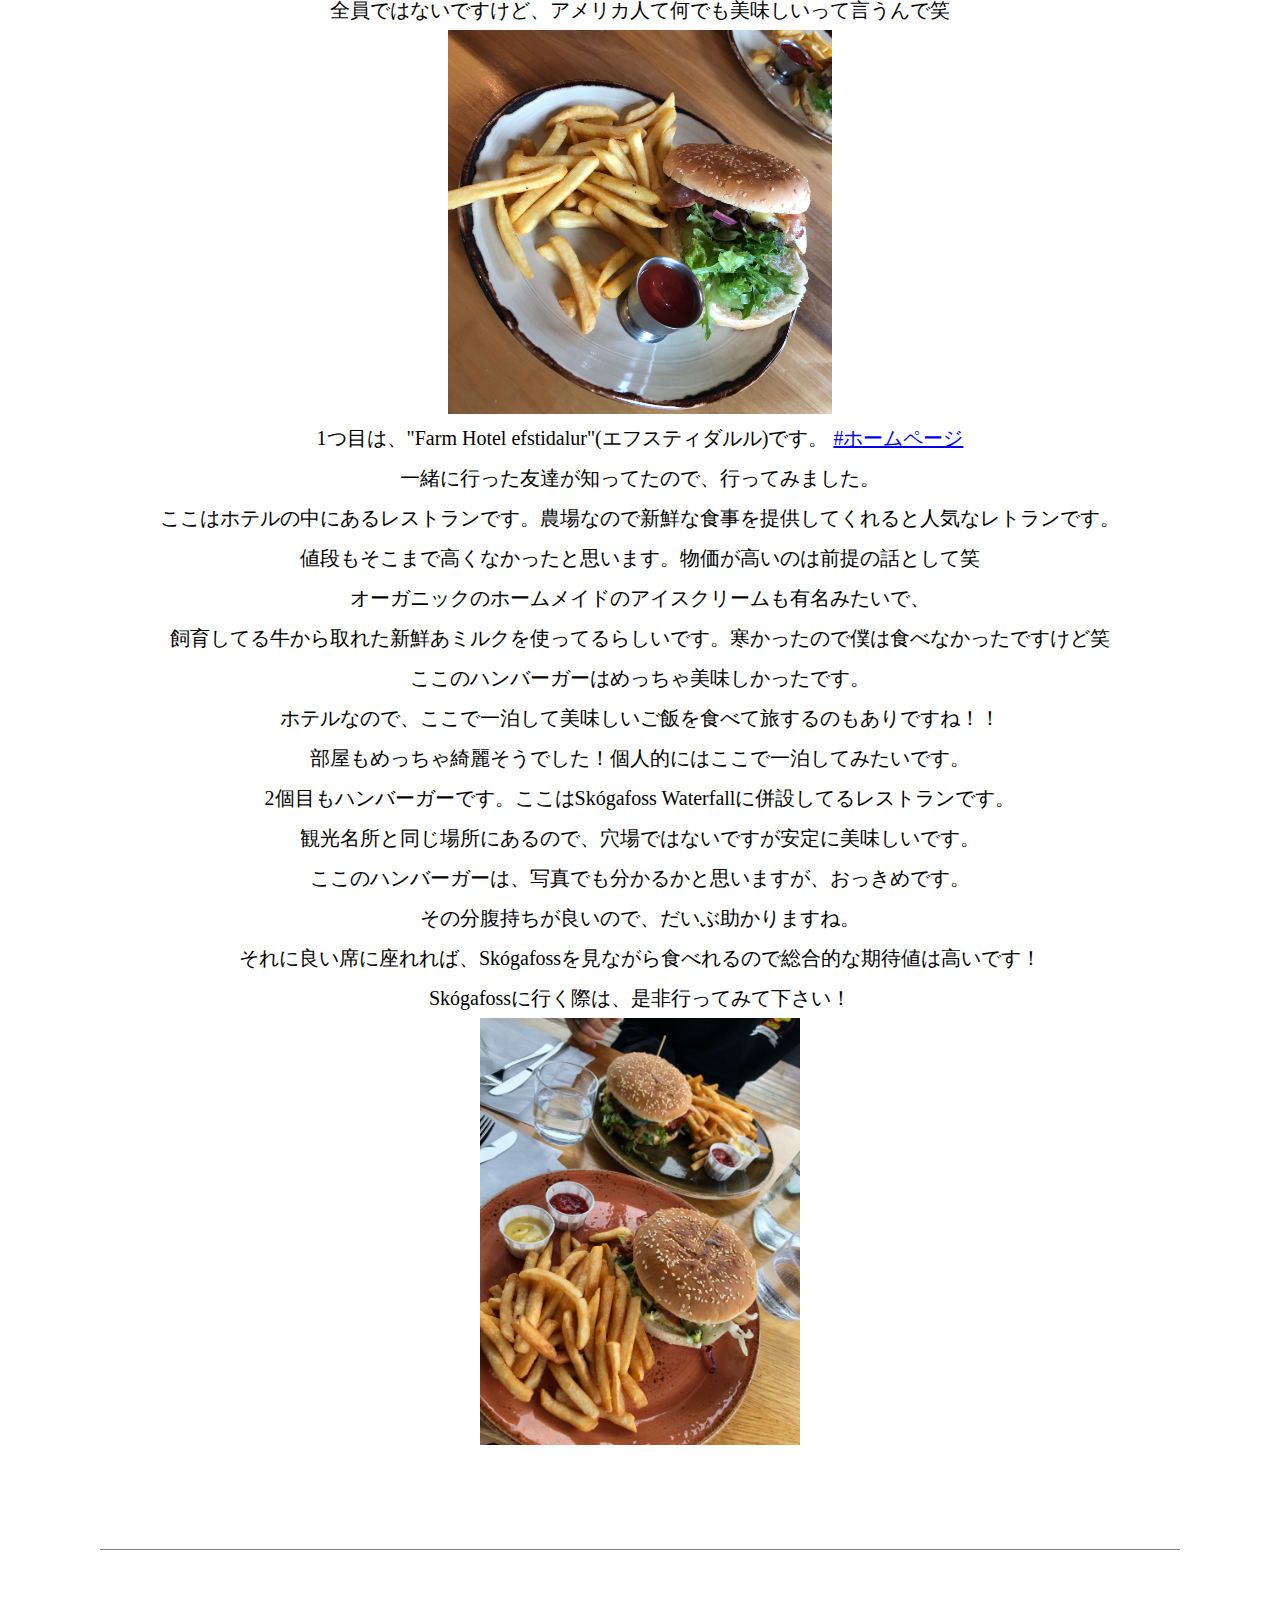
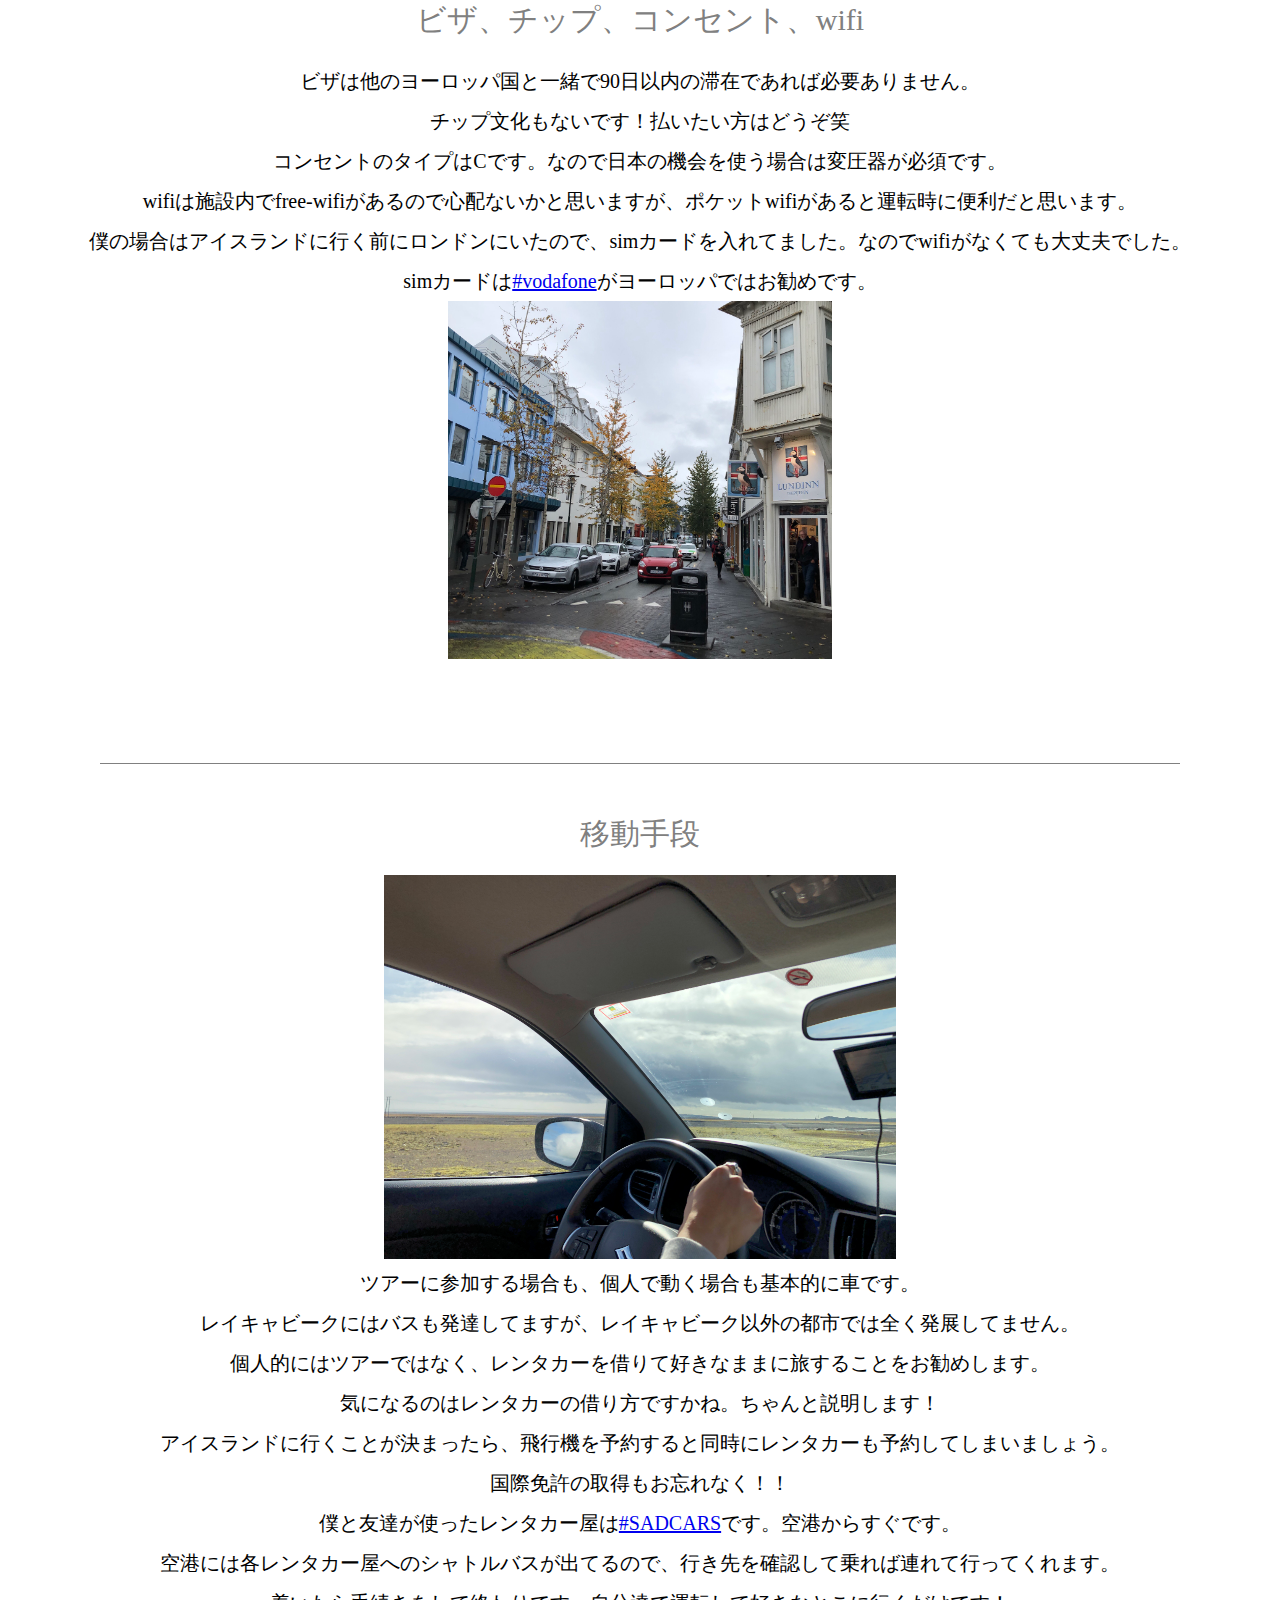
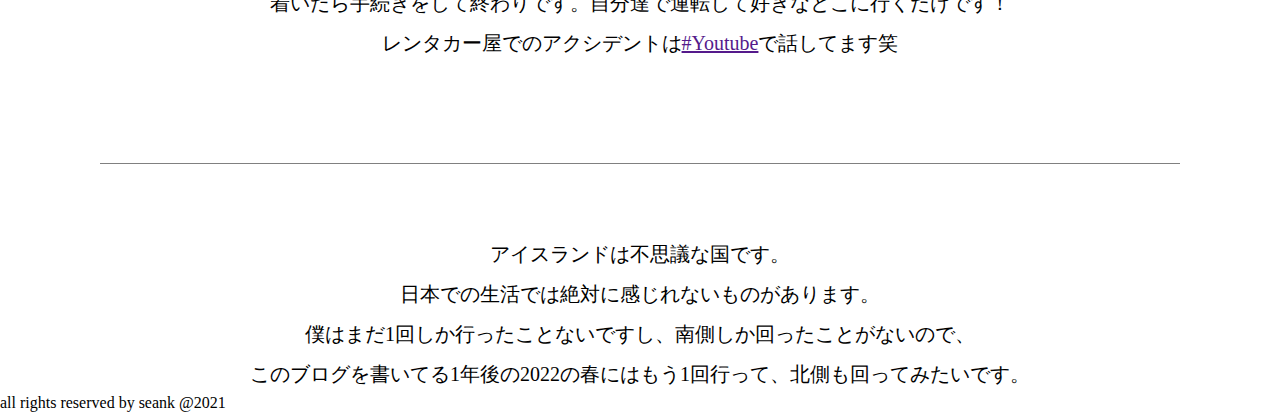
==== commit 43b4fa56: "Create index.html" ====
--- a/index.html
+++ b/index.html
@@ -56,6 +56,14 @@
                 </div>
                 <!-- sns -->
             </div>
+            <!-- ページ -->
+            <div class="page" id="page">
+                <div class="page-container">
+                    <button>⬆︎</button>
+                </div>
+
+            </div>
+            <!-- ページ -->
         </div>
     </header>
     <main>
@@ -89,29 +97,29 @@
                 <img src="img/map/スクリーンショット 2021-04-17 19.03.50.png" alt="" width="90%">
             </div>
             <div class="map-detail">
-                <img class="iceland hotspring" src="img/map/IMG_7253.JPG" alt="" width="5%">
-                <img class="iceland capital" src="img/map/IMG_7432.JPG" alt="" width="5%">
-                <img class="iceland volcano" src="img/map/IMG_8157.JPG" alt="" width="5%">
-                <img class="iceland waterfall" src="img/map/IMG_7510.JPG" alt="" width="5%">
-                <img class="iceland scogafas" src="img/map/IMG_7517.JPG" alt="" width="5%">
-                <img class="iceland plane" src="img/map/IMG_7603.JPG" alt="" width="5%">
-                <img class="iceland hill" src="img/map/IMG_6965.jpeg" alt="" width="5%">
-                <img class="iceland ice" src="img/map/IMG_7871.JPG" alt="" width="5%">
-                <img class="iceland diamond" src="img/map/IMG_7818.JPG" alt="" width="5%">
+                <a href="" class="iceland hotspring" id="capital"><img class="iceland" src="img/map/IMG_7253.JPG" alt="" width="5%">Blue Lagoon</a>
+                <a href="https://sean845.github.io/llltravel.iceland/capital.html" class="iceland capital"><img class="iceland" src="img/map/IMG_7432.JPG" alt="" width="5%">Reykjavik</a>
+                <a href="" class="iceland volcano"><img class="iceland" src="img/map/IMG_8157.JPG" alt="" width="5%">Kerið</a>
+                <a href="" class="iceland waterfall"><img class="iceland" src="img/map/IMG_7510.JPG" alt="" width="5%">eljalandsfoss</a>
+                <a href="" class="iceland scogafas"><img class="iceland" src="img/map/IMG_7517.JPG" alt="" width="5%">Skógafoss</a>
+                <a href="" class="iceland plane"><img class="iceland" src="img/map/IMG_7603.JPG" alt="" width="5%">Crushed Plane</a>
+                <a href="" class="iceland hill"><img class="iceland" src="img/map/IMG_6965.jpeg" alt="" width="5%">Dyrhólaey</a>
+                <a href="" class="iceland ice"><img class="iceland" src="img/map/IMG_7871.JPG" alt="" width="5%">Háöldukvísl</a>
+                <a href="" class="iceland diamond"><img class="iceland" src="img/map/IMG_7818.JPG" alt="" width="5%">Diamond Beach</a>
             </div>
             <!-- //スマホ用 -->
             <div class="selection">
                 <div class="selection-detail">
                     <ul>
-                        <li>Capital</li>
-                        <li>Blue Lagoon</li>
-                        <li>Kerið</li>
-                        <li>Seljalandsfoss</li>
-                        <li>Skógafoss</li>
-                        <li>Crushed Plane</li>
-                        <li>Dyrhólaey</li>
-                        <li>Háöldukvísl</li>
-                        <li>Diamond Beach</li>
+                        <a href="https://sean845.github.io/llltravel.iceland/capital.html"><li id="capital"></li>Reykjavik</a>
+                        <a href=""><li id="lagoon"></li>Blue Lagoon</a>
+                        <a href=""><li id="volcano"></li>Kerið</a>
+                        <a href=""><li id="waterfall"></li>Seljalandsfoss</a>
+                        <a href=""><li id="scogafas"></li>Skógafoss</a>
+                        <a href=""><li id="plane"></li>Crushed Plane</a>
+                        <a href=""><li id="hill"></li>Dyrhólaey</a>
+                        <a href=""><li id="ice"></li>Háöldukvísl</a>
+                        <a href=""><li id="diamond"></li>Diamond Beach</a>
                     </ul>
                 </div>
             </div>
@@ -124,203 +132,169 @@
                 </div>
                 <div class="intro-detail">
                     <ul>
+                        <li>気候</li>
+                        <div class="detail weather">
+                            <img src="img/title/IMG_7928.JPG" alt="" width="40%">
+                            <article>
+                                アイスランドの気候は予測不能です。運転してても10分後には天気が変わります。
+                                <br>めっちゃ良い天気でも知らない間に雲が降りてきて、大雨になります。
+                                <br>風を遮るものは何もないので、運転しててももろに風の影響を受けます。
+                                <br>僕は経験したことないですが冬だとブリザードにあって、
+                                <br>国全体の道路が封鎖されることもあるみたいです。
+                                <br>雪だけでなく、雨も急に降り出します。気温も低いので、体調を崩さないように気をつけて下さい！
+                                <br>フライトにも影響するので、旅行の予定が崩れないと良いですが、、
+                                <br>ネガティブなことだけでなく、運がよければ最高のサンセットやオーロラが見えると思います！
+                            </article>
+                            <nav>
+                                アイスランドの気候は予測不能です。運転してても10分後には天気が変わります。めっちゃ良い天気でも知らない間に雲が降りてきて、大雨になります。
+                                風を遮るものは何もないので、運転しててももろに風の影響を受けます。僕は経験したことないですが冬だとブリザードにあって、
+                                国全体の道路が封鎖されることもあるみたいです。雪だけでなく、雨も急に降り出します。気温も低いので、体調を崩さないように気をつけて下さい！
+                                フライトにも影響するので、旅行の予定が崩れないと良いですが、、、ネガティブなことだけでなく、運がよければ最高のサンセットやオーロラが見えると思います！
+                            </nav>
+                        </div>
                         <li>物価</li>
-                        <article>
-                            物価はシンプルに高いです。レートは1ISK(1クローナ) / 約0.９円。
-                            <br>500mlの水一本で450円ぐらいします。なので普通のご飯もなかなかの値段します。
-                            <br>泊まるホテルも慎重にならないと行けないかもしれません。
-                            <br>食事代にもお金がかかるので、スーパーで食材を買って自炊をすることで食費を抑えれると思います。
-                            <br>僕と友達は、カップラーメンやレトルトなどを持って行って食べてました。もちろん現地のご飯も食べましたよ笑
-                        </article>
-                        <nav>
-                            物価はシンプルに高いです。レートは1ISK(1クローナ) / 約0.９円。
-                            500mlの水一本で450円ぐらいします。なので普通のご飯もなかなかの値段します。
-                            泊まるホテルも慎重にならないと行けないかもしれません。食事代にもお金がかかるので、スーパーで食材を買って自炊をすることで食費を抑えれると思います。
-                            僕と友達は、カップラーメンやレトルトなどを持って行って食べてました。もちろん現地のご飯も食べましたよ笑
-                        </nav>
+                        <div class="detail price">
+                            <article>
+                                物価はシンプルに高いです。レートは1ISK(1クローナ) / 約0.９円。
+                                <br>500mlの水一本で450円ぐらいします。火山でできてる国なので水は硫黄の味します笑
+                                <br>普通のご飯もなかなかの値段します。2000円だと安い方だと思います。
+                                <br>泊まるホテルも慎重にならないと行けないかもしれません。
+                                <br>レンタカーで周遊する場合は、ガソリン代もかかることをお忘れなく！
+                                <br>食事代にもお金がかかるので、スーパーで食材を買って自炊をすることで食費を抑えれると思います。
+                                <br>僕と友達は、カップラーメンやレトルトなどを持って行って食べてました。もちろん現地のご飯も食べましたよ笑
+                            </article>
+                            <nav>
+                                物価はシンプルに高いです。レートは1ISK(1クローナ) / 約0.９円。
+                                500mlの水一本で450円ぐらいします。火山でできてる国なので水は硫黄の味します笑　普通のご飯もなかなかの値段します。2000円だと安い方だと思います。
+                                泊まるホテルも慎重にならないと行けないかもしれません。レンタカーで周遊する場合は、ガソリン代もかかることをお忘れなく！食事代にもお金がかかるので、スーパーで食材を買って自炊をすることで食費を抑えれると思います。
+                                僕と友達は、カップラーメンやレトルトなどを持って行って食べてました。もちろん現地のご飯も食べましたよ笑
+                            </nav>
+                            <img src="img/title/IMG_57A37EBC5912-1.jpeg" alt="" width="30%">
+                        </div>
+                        <li>レストラン</li>
+                        <div class="detail restaurant">
+                            <article>
+                                ここでは僕のアイスランドでのオススメのレストランを紹介します。
+                                <br>僕のおすすめは3つあるんですが、ここでは2つ紹介します。
+                                <br>あと1つは<a href="https://sean845.github.io/llltravel.iceland/capital.html">#capital</a>で紹介してるので、確認してみて下さい。
+                                <br>個人的に海外のご飯は、同じ出身国の人が美味しいと言ってるものしか信用できないです笑
+                                <br>僕の場合だと、日本人以外の人が美味しいって言ってても信用できないです。日本食が世界で一番美味しいと思ってるので。
+                                <br>全員ではないですけど、アメリカ人て何でも美味しいって言うんで笑
+                            </article>
+                            <nav>
+                                ここでは僕のアイスランドでのオススメのレストランを紹介します。僕のおすすめは3つあるんですが、ここでは2つ紹介します。
+                                あと1つは<a href="https://sean845.github.io/llltravel.iceland/capital.html">#capital</a>で紹介してるので、確認してみて下さい。
+                                個人的に海外のご飯は、同じ出身国の人が美味しいと言ってるものしか信用できないです笑 僕の場合だと、日本人以外の人が美味しいって言ってても信用できないです。日本食が世界で一番美味しいと思ってるので。
+                                全員ではないですけど、アメリカ人て何でも美味しいって言うんで笑
+                            </nav>
+                        </div>
+                        <div class="detail restaurant">
+                            <img src="img/food/IMG_8137.JPG" alt="" width="30%">
+                            <article>
+                                1つ目は、"Farm Hotel efstidalur"(エフスティダルル)です。
+                                <a href="https://efstidalur.is/farm-hotel/">#ホームページ</a>
+                                <br>一緒に行った友達が知ってたので、行ってみました。
+                                <br>ここはホテルの中にあるレストランです。農場なので新鮮な食事を提供してくれると人気なレトランです。
+                                <br>値段もそこまで高くなかったと思います。物価が高いのは前提の話として笑
+                                <br>オーガニックのホームメイドのアイスクリームも有名みたいで、
+                                <br>飼育してる牛から取れた新鮮あミルクを使ってるらしいです。寒かったので僕は食べなかったですけど笑
+                                <br>ここのハンバーガーはめっちゃ美味しかったです。
+                                <br>ホテルなので、ここで一泊して美味しいご飯を食べて旅するのもありですね！！
+                                <br>部屋もめっちゃ綺麗そうでした！個人的にはここで一泊してみたいです。
+                            </article>
+                            <nav>
+                                1つ目は、"Farm Hotel efstidalur"(エフスティダルル)です。
+                                <a href="https://efstidalur.is/farm-hotel/">#ホームページ</a> 一緒に行った友達が知ってたので、行ってみました。
+                                ここはホテルの中にあるレストランです。農場なので新鮮な食事を提供してくれると人気なレトランです。値段もそこまで高くなかったと思います。物価が高いのは前提の話として笑
+                                オーガニックのホームメイドのアイスクリームも有名みたいで、飼育してる牛から取れた新鮮あミルクを使ってるらしいです。寒かったので僕は食べなかったですけど笑
+                                ここのハンバーガーはめっちゃ美味しかったです。>ホテルなので、ここで一泊して美味しいご飯を食べて旅するのもありですね！！
+                                部屋もめっちゃ綺麗そうでした！個人的にはここで一泊してみたいです。
+                            </nav>
+                        </div>
+                        <div class="detail restaurant">
+                            <article>
+                                2個目もハンバーガーです。ここはSkógafoss Waterfallに併設してるレストランです。
+                                <br>観光名所と同じ場所にあるので、穴場ではないですが安定に美味しいです。
+                                <br>ここのハンバーガーは、写真でも分かるかと思いますが、おっきめです。
+                                <br>その分腹持ちが良いので、だいぶ助かりますね。
+                                <br>それに良い席に座れれば、Skógafossを見ながら食べれるので総合的な期待値は高いです！
+                                <br>Skógafossに行く際は、是非行ってみて下さい！
+                            </article>
+                            <nav>
+                                2個目もハンバーガーです。ここはSkógafoss Waterfallに併設してるレストランです。観光名所と同じ場所にあるので、穴場ではないですが安定に美味しいです。
+                                ここのハンバーガーは、写真でも分かるかと思いますが、おっきめです。その分腹持ちが良いので、だいぶ助かりますね。
+                                それに良い席に座れれば、Skógafossを見ながら食べれるので総合的な期待値は高いです！
+                                Skógafossに行く際は、是非行ってみて下さい！
+                            </nav>
+                            <img src="img/food/IMG_7593.JPG" alt="" width="25%">
+
+                        </div>
+                           
+
                         <li>ビザ、チップ、コンセント、wifi</li>
-                        <article>
-                            ビザは他のヨーロッパ国と一緒で90日以内の滞在であれば必要ありません。
-                            <br>チップ文化もないです！払いたい方はどうぞ笑
-                            <br>コンセントのタイプはCです。なので日本の機会を使う場合は変圧器が必須です。
-                            <br>wifiは施設内でfree-wifiがあるので心配ないかと思いますが、ポケットwifiがあると運転時に便利だと思います。
-                            <br>僕の場合はアイスランドに行く前にロンドンにいたので、simカードを入れてました。なのでwifiがなくても大丈夫でした。
-                            <br>simカードは<a href="https://www.vodafone.com/">#vodafone</a>がヨーロッパではお勧めです。
-                        </article>
-                        <nav>
-                            ビザは他のヨーロッパ国と一緒で90日以内の滞在であれば必要ありません。チップ文化もないです！払いたい方はどうぞ笑
-                            コンセントのタイプはCです。なので日本の機会を使う場合は変圧器が必須です。wifiは施設内でfree-wifiがあるので心配ないかと思いますが、ポケットwifiがあると運転時に便利だと思います。
-                            僕の場合はアイスランドに行く前にロンドンにいたので、simカードを入れてました。なのでwifiがなくても大丈夫でした。simカードは<a href="https://www.vodafone.com/">#vodafone</a>がヨーロッパではお勧めです。
-                        </nav>
+                        <div class="detail info">
+                            <article>
+                                ビザは他のヨーロッパ国と一緒で90日以内の滞在であれば必要ありません。
+                                <br>チップ文化もないです！払いたい方はどうぞ笑
+                                <br>コンセントのタイプはCです。なので日本の機会を使う場合は変圧器が必須です。
+                                <br>wifiは施設内でfree-wifiがあるので心配ないかと思いますが、ポケットwifiがあると運転時に便利だと思います。
+                                <br>僕の場合はアイスランドに行く前にロンドンにいたので、simカードを入れてました。なのでwifiがなくても大丈夫でした。
+                                <br>simカードは<a href="https://www.vodafone.com/">#vodafone</a>がヨーロッパではお勧めです。
+                            </article>
+                            <nav>
+                                ビザは他のヨーロッパ国と一緒で90日以内の滞在であれば必要ありません。チップ文化もないです！払いたい方はどうぞ笑
+                                コンセントのタイプはCです。なので日本の機会を使う場合は変圧器が必須です。wifiは施設内でfree-wifiがあるので心配ないかと思いますが、ポケットwifiがあると運転時に便利だと思います。
+                                僕の場合はアイスランドに行く前にロンドンにいたので、simカードを入れてました。なのでwifiがなくても大丈夫でした。simカードは<a href="https://www.vodafone.com/">#vodafone</a>がヨーロッパではお勧めです。
+                            </nav>
+                            <img src="img/title/IMG_66B64AB30E2A-1.jpeg" alt="" width="30%">
+                        </div>
                         <li>移動手段</li>
-                        <article>
-                            ツアーに参加する場合も、個人で動く場合もレンタカーです。
-                            <br>個人的にはツアーではなく、レンタカーを借りて好きなままに旅することをお勧めします。
-                            <br>気になるのはレンタカーの借り方ですかね。ちゃんと説明します！
-                            <br>アイスランドに行くことが決まったら、飛行機を予約すると同時にレンタカーも予約してしまいましょう。
-                            <br>国際免許の取得もお忘れなく！！
-                            <br>僕と友達が使ったレンタカー屋は<a href="https://sadcars.com/">#SADCARS</a>です。空港からすぐです。
-                            <br>空港には各レンタカー屋へのシャトルバスが出てるので、行き先を確認して乗れば連れて行ってくれます。
-                            <br>着いたら手続きをして終わりです。自分達で運転して好きなとこに行くだけです！
-                            <br>レンタカー屋でのアクシデントは<a href="">#Youtube</a>で話してます笑
-                        </article>
-                        <nav>
-                            ツアーに参加する場合も、個人で動く場合もレンタカーです。個人的にはツアーではなく、レンタカーを借りて好きなままに旅することをお勧めします。
-                            気になるのはレンタカーの借り方ですかね。ちゃんと説明します！アイスランドに行くことが決まったら、飛行機を予約すると同時にレンタカーも予約してしまいましょう。
-                            国際免許の取得もお忘れななく！！僕と友達が使ったレンタカー屋は<a href="https://sadcars.com/">#SADCARS</a>です。空港からすぐです。
-                            空港には各レンタカー屋へのシャトルバスが出てるので、行き先を確認して乗れば連れて行ってくれます。着いたら手続きをして終わりです。自分達で運転して好きなとこに行くだけです！
-                            レンタカー屋でのアクシデントは<a href="">#Youtube</a>で話してます笑
-                        </nav>
+                        <div class="detail transport">
+                            <img src="img/title/IMG_7938.JPG" alt="" width="40%">
+                            <article>
+                                ツアーに参加する場合も、個人で動く場合も基本的に車です。
+                                <br>レイキャビークにはバスも発達してますが、レイキャビーク以外の都市では全く発展してません。
+                                <br>個人的にはツアーではなく、レンタカーを借りて好きなままに旅することをお勧めします。
+                                <br>気になるのはレンタカーの借り方ですかね。ちゃんと説明します！
+                                <br>アイスランドに行くことが決まったら、飛行機を予約すると同時にレンタカーも予約してしまいましょう。
+                                <br>国際免許の取得もお忘れなく！！
+                                <br>僕と友達が使ったレンタカー屋は<a href="https://sadcars.com/">#SADCARS</a>です。空港からすぐです。
+                                <br>空港には各レンタカー屋へのシャトルバスが出てるので、行き先を確認して乗れば連れて行ってくれます。
+                                <br>着いたら手続きをして終わりです。自分達で運転して好きなとこに行くだけです！
+                                <br>レンタカー屋でのアクシデントは<a href="">#Youtube</a>で話してます笑
+                            </article>
+                            <nav>
+                                ツアーに参加する場合も、個人で動く場合も基本的に車です。レイキャビークにはバスも発達してますが、レイキャビーク以外の都市では全く発展してません。個人的にはツアーではなく、レンタカーを借りて好きなままに旅することをお勧めします。
+                                気になるのはレンタカーの借り方ですかね。ちゃんと説明します！アイスランドに行くことが決まったら、飛行機を予約すると同時にレンタカーも予約してしまいましょう。
+                                国際免許の取得もお忘れななく！！僕と友達が使ったレンタカー屋は<a href="https://sadcars.com/">#SADCARS</a>です。空港からすぐです。
+                                空港には各レンタカー屋へのシャトルバスが出てるので、行き先を確認して乗れば連れて行ってくれます。着いたら手続きをして終わりです。自分達で運転して好きなとこに行くだけです！
+                                レンタカー屋でのアクシデントは<a href="">#Youtube</a>で話してます笑
+                            </nav>
+                        </div>
+                        <li></li>
+                        <div class="detail summary">
+                            <article>
+                                アイスランドは不思議な国です。
+                                <br>日本での生活では絶対に感じれないものがあります。
+                                <br>僕はまだ1回しか行ったことないですし、南側しか回ったことがないので、
+                                <br>このブログを書いてる1年後の2022の春にはもう1回行って、北側も回ってみたいです。
+                            </article>
+                            <nav>
+                                アイスランドは不思議な国です。日本での生活では絶対に感じれないものがあります。
+                                僕はまだ1回しか行ったことないですし、南側しか回ったことがないので、このブログを書いてる1年後の2022の春にはもう1回行って、北側も回ってみたいです。
+                            </nav>
+                        </div>
                     </ul>
-                </div>
-            </div>
-            <div class="travel">
-                <div class="travel-title">
-                    <h1>Let's Dive into this Country</h1>
-                </div>
-                <div class="travel-detail">
-                    <div class="travel-capital">
-                        <h1>Capital "Reykjavik"</h1>
-                        <div class="capital-detail">
-                            <article>
-                                最初に見た時は絶対首都ちゃうやんって思いました。
-                                <br>でかいビルもなくて、人通りもめっちゃ少なかったです。日曜日やったからですかね。
-                                <br>それでも日本とは比にならないレベルで簡素な街でした。
-                                <br>街に出ている人達もほとんどが観光客だったんじゃないかなと思います。
-                                <br>Hallgrímskirkja(ハットルグリムス教会)は有名な観光地みたいだったので行ってみました。
-                                <br>入場は無料ですが、上に行くにはお金がかかりました。
-                                <br>どんな建物でも上に行く時ってお金かかりますよね笑　当たり前かもしれないですけど。
-                                <br>値段は忘れてしまいましたが、そんなに高くなかった気がします。
-                            </article>
-                            <nav>
-                                最初に見た時は絶対首都ちゃうやんって思いました。でかいビルもなくて、人通りもめっちゃ少なかったです。日曜日やったからですかね。
-                                それでも日本とは比にならないレベルで簡素な街でした。街に出ている人達もほとんどが観光客だったんじゃないかなと思います。
-                                Hallgrímskirkja(ハットルグリムス教会)は有名な観光地みたいだったので行ってみました。入場は無料ですが、上に行くにはお金がかかりました。
-                                値段は忘れてしまいましたが、そんなに高くなかった気がします。
-                            </nav>
-                            <img class="church" src="img/capital/IMG_2434.jpg" alt="" width= "40%" height="450px">
-                        </div>
-                        <div class="capital-detail">
-                            <img src="img/capital/IMG_2438.jpg" alt="" width="40%">
-                            <article>
-                                レイキャヴィークには有名なホットドッグ屋さんがあるらしく、
-                                <br>友達が知っていたので行ってみました。
-                                <br>プーチンやクリントン元大統領もここのホットドッグを褒めてたみたいです。
-                                <br>宇宙一美味しいホットドッグって言われてるみたいです。
-                                <br>めっちゃ夢ないこと言いますけど、普通のホットドッグです笑
-                                <br>シンプルに期待値が高すぎました笑　宇宙一なんか言われたら、、、
-                                <br>気になる方は是非行ってみて下さい！場所はシティーホールの近くです。
-                                <br>リンクも貼っておきますね。<a href="http://www.bbp.is/">Bæjarins Beztu Pylsur</a>(バイヤリンス・ベストゥ・ピルスル)
-                                <br>
-                            </article>
-                            <nav>
-                                レイキャヴィークには有名なホットドッグ屋さんがあるらしく、友達が知っていたので行ってみました。
-                                プーチンやクリントン元大統領もここのホットドッグを褒めてたみたいです。宇宙一美味しいホットドッグって言われてるみたいです。
-                                めっちゃ夢ないこと言いますけど、普通のホットドッグです笑 シンプルに期待値が高すぎました笑　宇宙一なんか言われたら、、、
-                                気になる方は是非行ってみて下さい！場所はシティーホールの近くです。リンクも貼っておきますね。<a href="http://www.bbp.is/">Bæjarins Beztu Pylsur</a>(バイヤリンス・ベストゥ・ピルスル)
-                            </nav>
-                        </div>
-                        <div class="capital-detail">
-                            <article>
-                                レンタカーの場合は、シティホールの横に無料で止めれる駐車場があります。
-                                <br>海外の国ってどこも共通して言えることですけど、トイレの数が少ないんですよね。
-                                <br>でもシティホールにはトイレありました！一個の情報としてここで言っておきます笑
-                                <br>リンク貼っておきますね。<a href="https://reykjavik.is/stadir/radhus-reykjavikur">Reykjavik City Hall</a>
-                                <br>平日は8:00~18:00, 土曜日は10:00~18:00, 日曜祝日は12:00~18:00みたいです。
-                                <br>写真は一緒に旅した友達です笑
-                            </article>
-                            <nav>
-                                レンタカーの場合は、シティホールの横に無料で止めれる駐車場があります。海外の国ってどこも共通して言えることですけど、トイレの数が少ないんですよね。
-                                でもシティホールにはトイレありました！一個の情報としてここで言っておきます笑 リンク貼っておきますね。<a href="https://reykjavik.is/stadir/radhus-reykjavikur">Reykjavik City Hall</a>
-                                平日は8:00~18:00, 土曜日は10:00~18:00, 日曜祝日は12:00~18:00みたいです。写真は一緒に旅した友達です笑
-                            </nav>
-                            <img src="img/capital/IMG_2432.jpg" alt="" width="40%">
-                        </div>
-                        <div class="capital-detail">
-                            <img src="img/capital/IMG_2431.jpg" alt="" width="40%">
-                            <article>
-                                アイスランドの歴史の話になりますが、アイスランドはバイキングはもともとはバイキングの国でした。
-                                <br>そのことから写真のようなバイキング船の記念碑が、レイキャビークの北端に建てられています。
-                                <br>アイスランドは何もない島でしたが、アイルランドの修道士たちが住んでいたそうです。
-                                <br>そして、ノルウェーのバイキングたちが入植して文明を築いたみたいです。
-                                <br>色々あって、スェーデンに占領されたり、ノルウェーに占領されたりして、今に至るみたいです。
-                                <br>こんなに北欧人種が混ざったら、高身長で白髪で目が綺麗な目の人ばっかりでしょうね。
-                                <br>男性ならめっちゃゴツくて、女性ならスタイルいいみたいな笑    
-                                <br>鎖国文化の強い日本人からすると興味深い歴史ですよね。
-                                <br>こんな風に思ってるのは僕だけかもしれないですけど笑
-                                <br>参考文献：<a href="https://guidetoiceland.is/ja/history-culture/where-do-icelanders-come-from">こちら</a>
-                            </article>
-                            <nav>
-                                アイスランドの歴史の話になりますが、アイスランドはバイキングはもともとはバイキングの国でした。そのことから写真のようなバイキング船の記念碑が、レイキャビークの北端に建てられています。
-                                アイスランドは何もない島でしたが、アイルランドの修道士たちが住んでいたそうです。そして、ノルウェーのバイキングたちが入植して文明を築いたみたいです。
-                                色々あって、スェーデンに占領されたり、ノルウェーに占領されたりして、今に至るみたいです。こんなに北欧人種が混ざったら、高身長で白髪で目が綺麗な目の人ばっかりでしょうね。
-                                男性ならめっちゃゴツくて、女性ならスタイルいいみたいな笑 鎖国文化の強い日本人からすると興味深い歴史ですよね。こんな風に思ってるのは僕だけかもしれないですけど笑
-                                参考文献：<a href="https://guidetoiceland.is/ja/history-culture/where-do-icelanders-come-from">こちら</a>
-                            </nav>
-                        </div>
-                        <div class="capital-detail">
-                            <img src="img/capital/IMG_2433.jpg" alt="" width="30%" height="350px">
-                            <img src="img/capital/IMG_2430.jpg" alt=""  width="30%" height="350px">
-                            <img src="img/capital/IMG_2437.jpg" alt=""  width="30%" height="350px">
-
-                        </div>
-                    </div>
-                    <div class="travel-lagoon">
-                        <h1>Blue Lagoon</h1>
-                        
-                        <article>
-                            
-                        </article>
-                    </div>
-                    <div class="travel-volcano">
-                        <h1>Kerið</h1>
-                        <article>
-                            
-                        </article>
-                    </div>
-                    <div class="travel-waterfall">
-                        <h1>Seljalandsfoss</h1>
-                        <article>
-                            
-                        </article>
-                    </div>
-                    <div class="travel-scogafas">
-                        <h1>Skógafoss</h1>
-                        <article>
-                            
-                        </article>
-                    </div>
-                    <div class="travel-plane">
-                        <h1>Crushed Plane</h1>
-                        <article>
-                            
-                        </article>
-                    </div>
-                    <div class="travel-hill">
-                        <h1>Dyrhólaey</h1>
-                        <article>
-                            
-                        </article>
-                    </div>
-                    <div class="travel-ice">
-                        <h1>Háöldukvísl</h1>
-                        <article>
-                            
-                        </article>
-                    </div>
-                    <div class="travel-diamond">
-                        <h1>Diamond Beach</h1>
-                        <article>
-                            
-                        </article>
-                    </div>
-                    
                 </div>
             </div>
         </div>
     </main>
+
     <footer>
-
+        <div class="footer-container">
+            <p>all rights reserved by seank @2021</p>
+
+        </div>
     </footer>
 
     <script src="js/main.js"></script>
--- a/style.css
+++ b/style.css
@@ -5,9 +5,13 @@
 }
 .header-container {
     background-color: rgb(231, 228, 228);
+    position: fixed;
+    z-index: 30;
+    width: 100%;
+    height: 100px;
 }
 .title-container {
-    padding-top: 50px;
+    margin-top: 50px;
     text-align: center;
 }
 .title-container h1 {
@@ -20,7 +24,7 @@
     font-size: 20px;
 }
 .title-menu {
-    margin-top: 50px;
+    margin-top: 0px;
     background-color: rgb(239, 237, 237);
     height: 50px;
 }
@@ -39,11 +43,17 @@
     color: black;
 }
 @media (min-width:320px) and (max-width: 900px) {
+    .header-container {
+        height: 50px;
+    }
     .title-container {
-        margin-top: 0px;
+        margin-top: 50px;
         text-align: center;
     }
     .title-container h1 {
+        position: relative;
+        top: -50px;
+        line-height: 50px;
         font-size: 25px;
         letter-spacing: 2px;
     }
@@ -63,7 +73,7 @@
     .humbuger {
         display: block;
         position: fixed;
-        top: 40px;
+        top: 10px;
         right: 15px;
         z-index: 30;
     }
@@ -83,7 +93,7 @@
         justify-content: center;
         position: fixed;
         right: -500px;
-        height: 100%;
+        height: 120%;
         width: 100%;
         margin-top: -100px;
         background-color: white;
@@ -145,20 +155,28 @@
 
 .main-title h1 {
     position: relative;
-    top: -500px;
+    top: -320px;
+    z-index: 25;    
     text-align: center;
     letter-spacing: 60px;
     font-size: 60px;
     color: rgb(159, 159, 159);
     text-shadow: 2px 2px rgb(243, 242, 242);
 }
-.sub-title {
-    text-align: center;
-    margin-top: -450px;
-}
 .sub-title h1 {
+    position: relative;
     font-size: 40px;
     letter-spacing: 3px;
+    z-index: 25;
+    top: -180px;
+}
+.main-title img {
+    position: relative;
+    top: 130px;
+}
+.sub-title {
+    text-align: center;
+    margin-top: 50px;
 }
 .sub-title h2 {
     display: none;
@@ -167,7 +185,8 @@
 @media (min-width:320px) and (max-width: 900px) {
     .main-title h1 {
         position: relative;
-        top: -220px;
+        top: -150px;
+        z-index: 25;
         text-align: center;
         letter-spacing: 20px;
         font-size: 20px;
@@ -175,6 +194,8 @@
         text-shadow: 2px 2px rgb(243, 242, 242);
     }
     .main-title img {
+        position: relative;
+        top: 50px;
         width: 100%;
         height: 260px;
     }
@@ -194,7 +215,7 @@
 
 .map {
     text-align: center;
-    margin-top: 450px;
+    margin-top: 300px;
 }
 .map-title {
     margin-bottom: 200px;
@@ -280,7 +301,7 @@
     }
     .map-title h1 {
         font-size: 25px;
-        margin-top: -420px;
+        margin-top: -100px;
         color: gray;
         text-shadow: 1px 1px rgb(189, 188, 188);
     }
@@ -440,3 +461,36 @@
     font-size: 15px;
     line-height: 40px;
 }
+.capital-detail nav {
+    display: none;
+}
+
+@media (min-width:320px) and (max-width: 900px) {
+    .travel-capital h1 {
+        margin-top: 100px;
+        padding-top: 30px;
+        border-top: 1px solid gray;
+    }
+    .capital-detail {
+        display: inline-block;
+        /* justify-content: space-evenly;
+        align-items: center; */
+        width: 100%;
+        margin-top: 50px;
+        font-size: 15px;
+        line-height: 40px;
+    }
+    .capital-detail article {
+        display: none;
+    }
+    .capital-detail nav {
+        display: block;
+        margin-top: 30px;
+        font-size: 15px;
+        line-height: 30px;
+    }
+    .capital-detail img {
+        width: 100%;
+        height: 250px;
+    }
+}
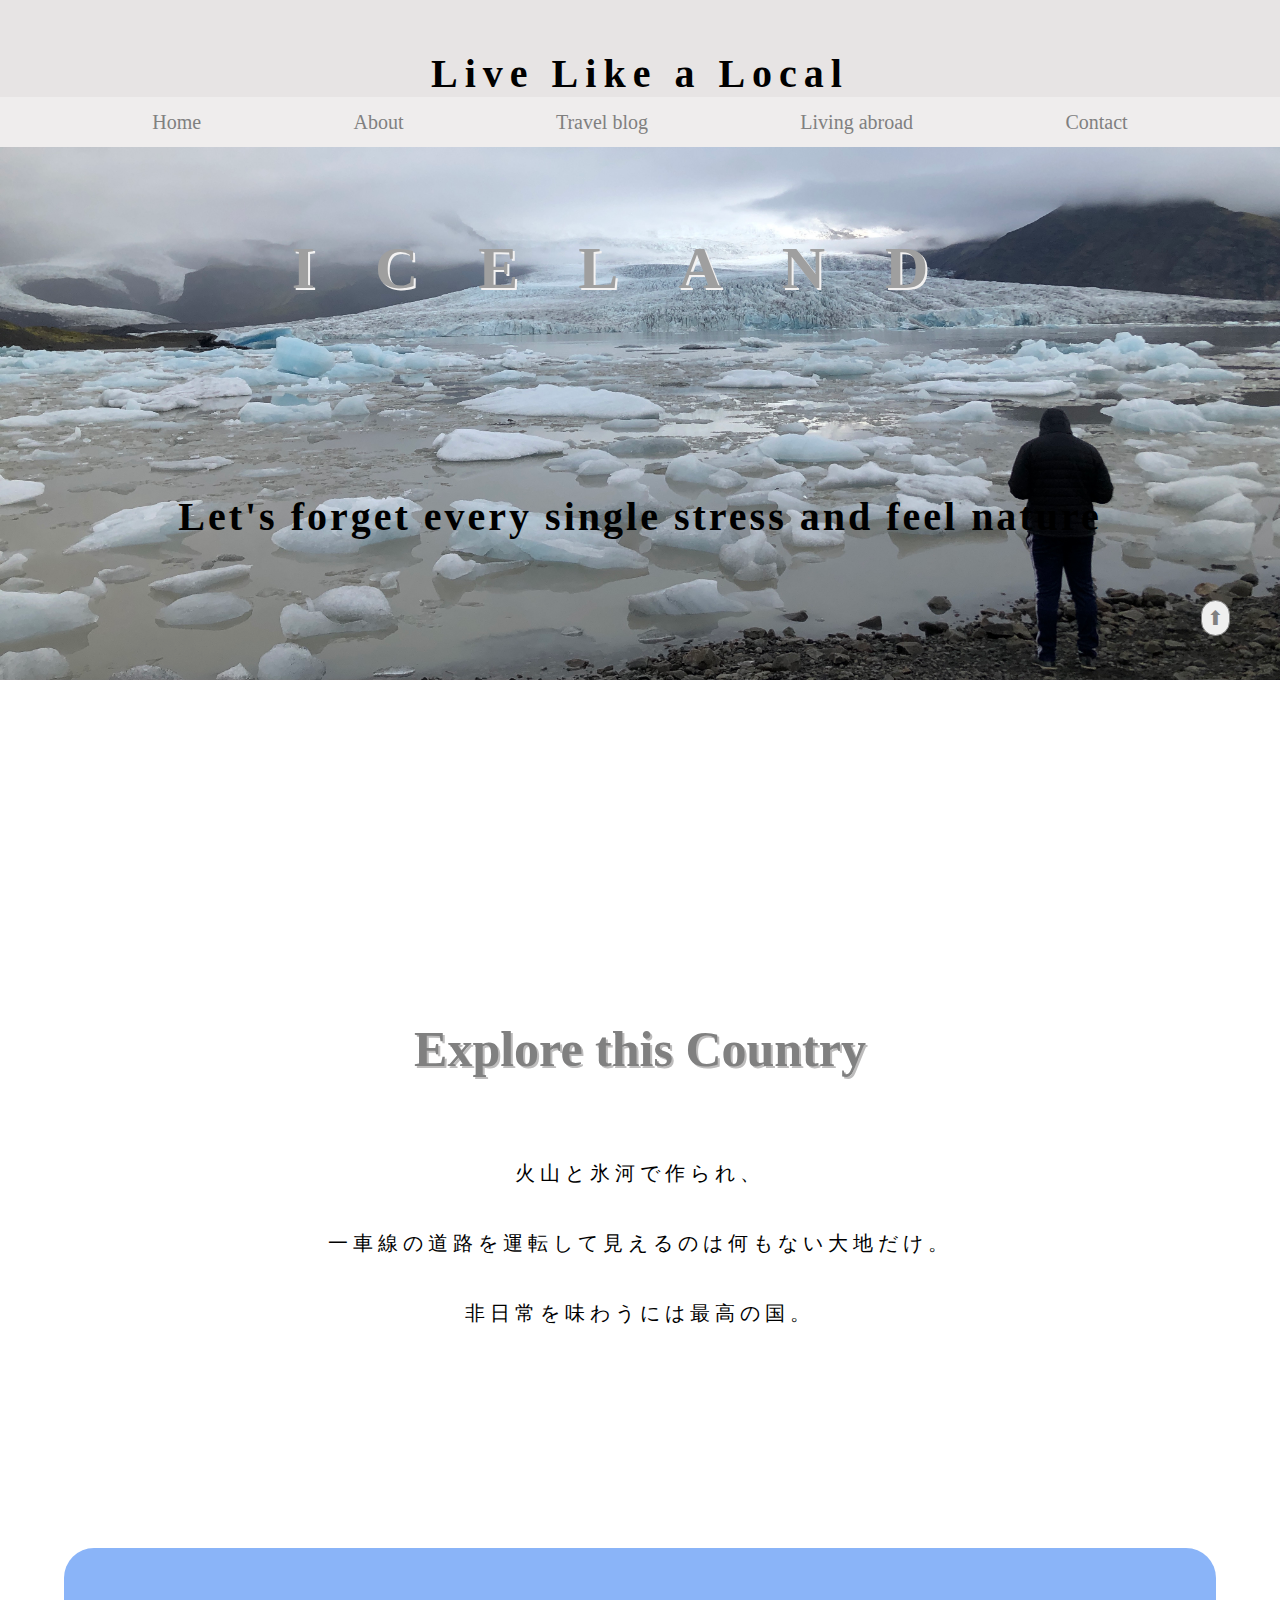
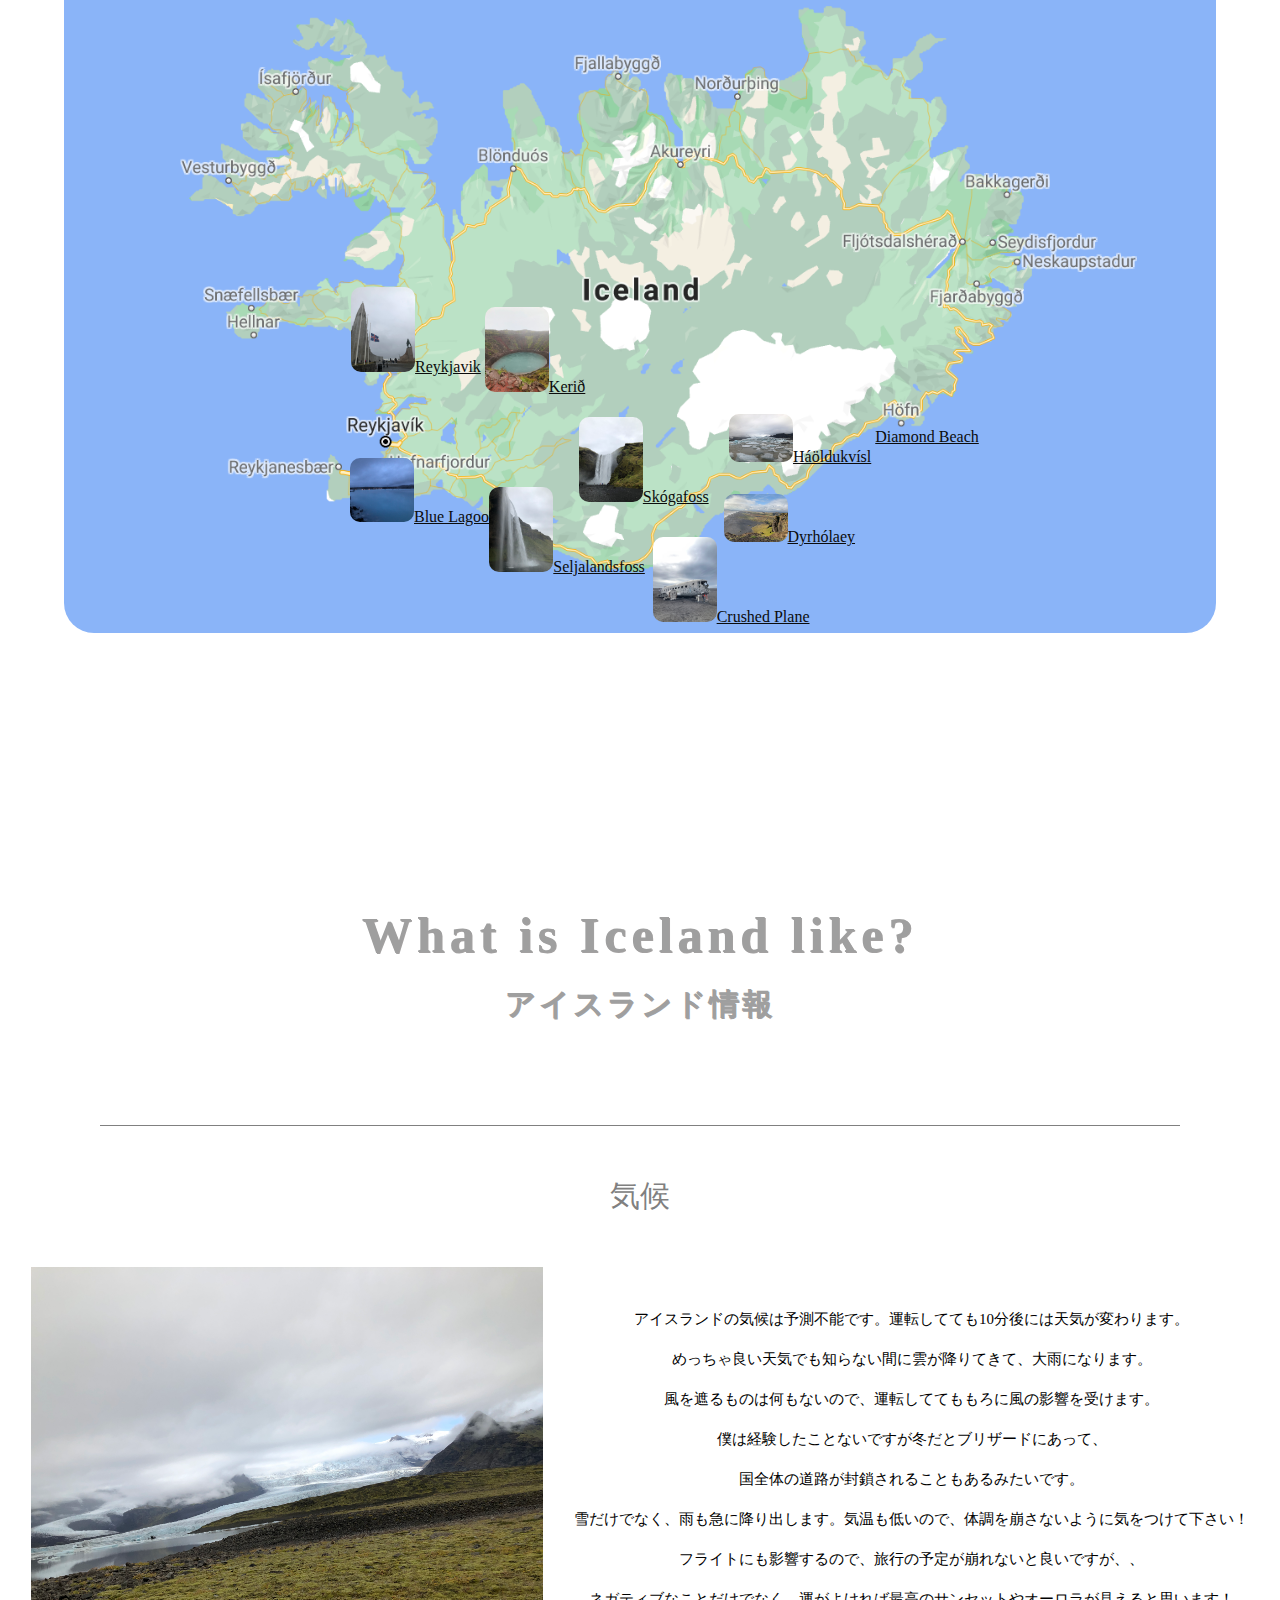
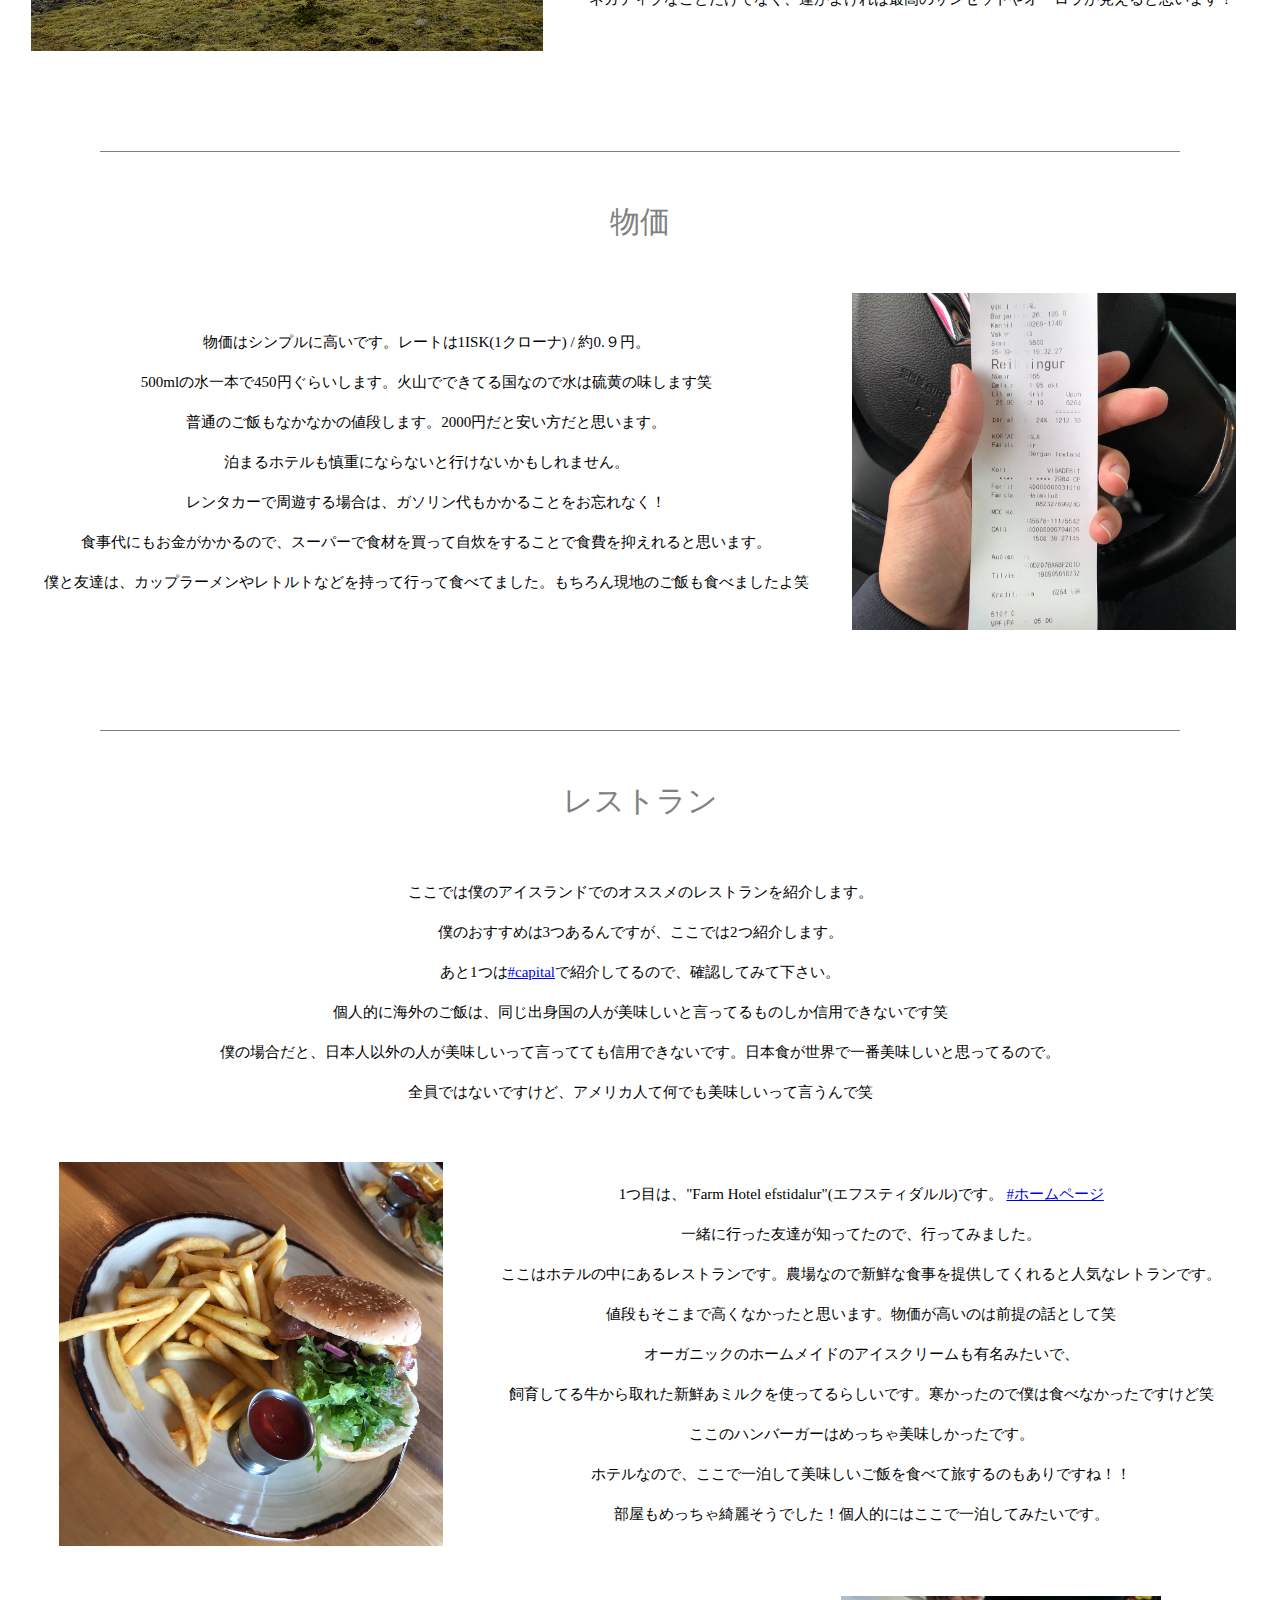
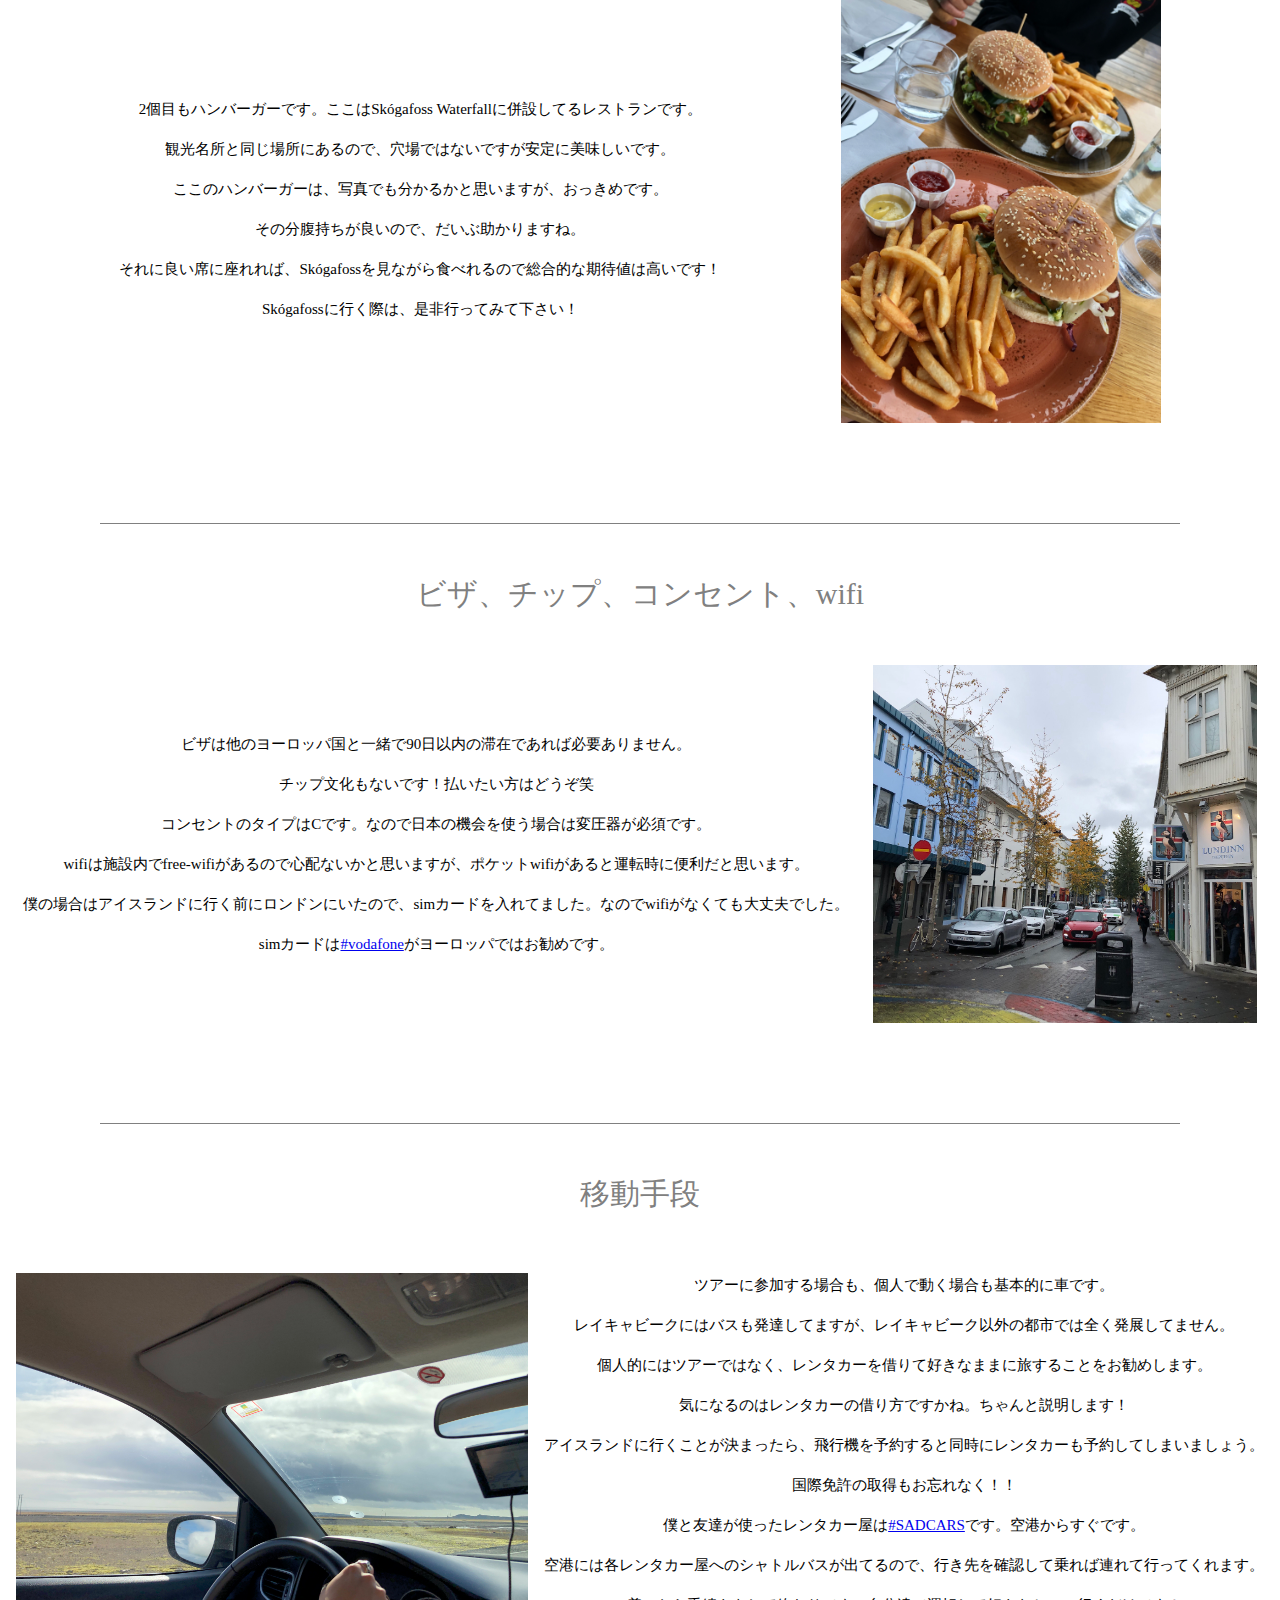
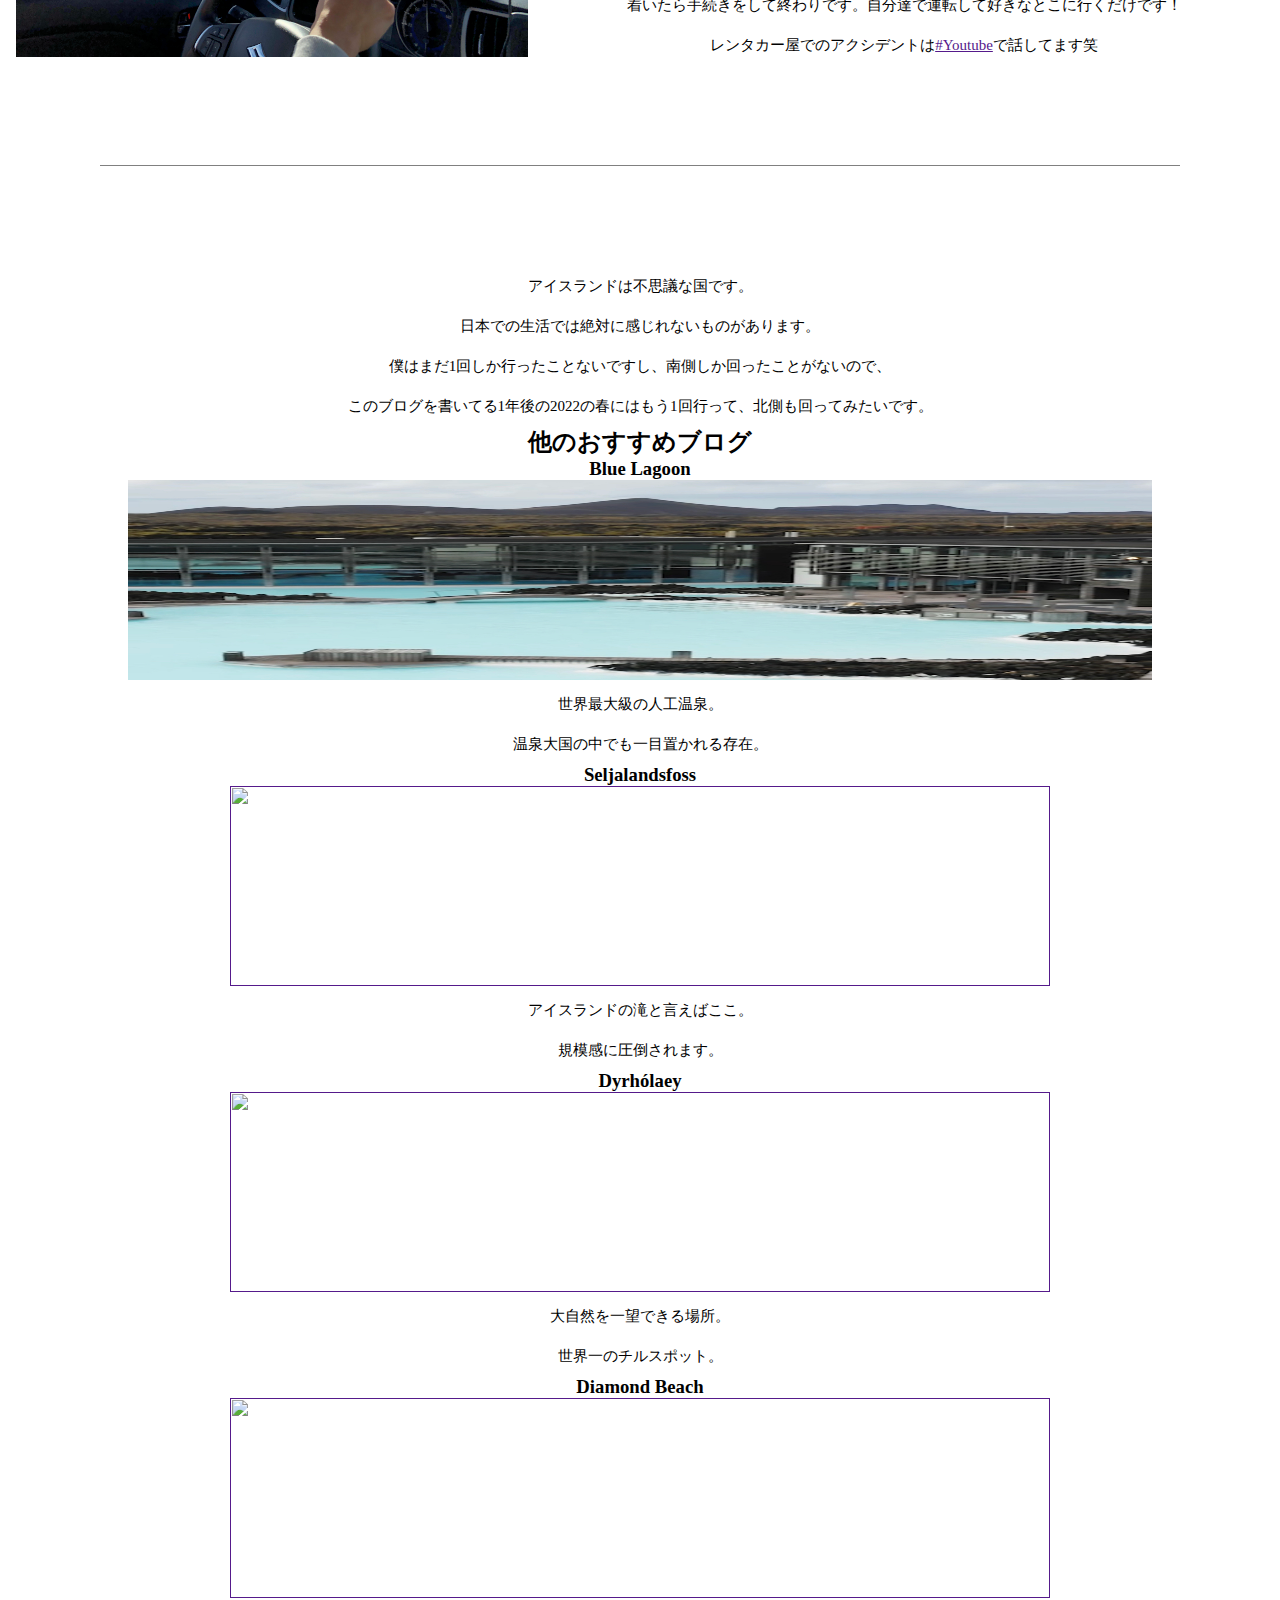
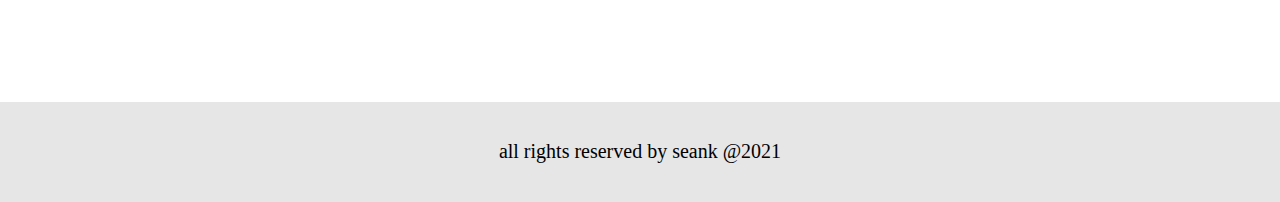
==== commit 5ce75d90: "Update index.html" ====
--- a/index.html
+++ b/index.html
@@ -100,7 +100,7 @@
                 <a href="" class="iceland hotspring" id="capital"><img class="iceland" src="img/map/IMG_7253.JPG" alt="" width="5%">Blue Lagoon</a>
                 <a href="https://sean845.github.io/llltravel.iceland/capital.html" class="iceland capital"><img class="iceland" src="img/map/IMG_7432.JPG" alt="" width="5%">Reykjavik</a>
                 <a href="" class="iceland volcano"><img class="iceland" src="img/map/IMG_8157.JPG" alt="" width="5%">Kerið</a>
-                <a href="" class="iceland waterfall"><img class="iceland" src="img/map/IMG_7510.JPG" alt="" width="5%">eljalandsfoss</a>
+                <a href="" class="iceland waterfall"><img class="iceland" src="img/map/IMG_7510.JPG" alt="" width="5%">Seljalandsfoss</a>
                 <a href="" class="iceland scogafas"><img class="iceland" src="img/map/IMG_7517.JPG" alt="" width="5%">Skógafoss</a>
                 <a href="" class="iceland plane"><img class="iceland" src="img/map/IMG_7603.JPG" alt="" width="5%">Crushed Plane</a>
                 <a href="" class="iceland hill"><img class="iceland" src="img/map/IMG_6965.jpeg" alt="" width="5%">Dyrhólaey</a>
@@ -285,6 +285,60 @@
                             </nav>
                         </div>
                     </ul>
+                    <div class="others">
+                        <div class="others-container">
+                            <div class="others-title">
+                                <h2>他のおすすめブログ</h3>
+                            </div>
+                            <div class="others-detail">
+                                <div class="content bluelagoon">
+                                    <h3>Blue Lagoon</h3>
+                                    <a href=""><img src="img/blue/IMG_2454.jpg" alt="" width="80%" height="200px"></a>
+                                    <article>
+                                        世界最大級の人工温泉。
+                                        <br>温泉大国の中でも一目置かれる存在。
+                                    </article>
+                                    <nav>
+                                        世界最大級の人工温泉。
+                                        <br>温泉大国の中でも一目置かれる存在。
+                                    </nav>
+                                </div>
+                                <div class="content seljalandsfoss">
+                                    <h3>Seljalandsfoss</h3>
+                                    <a href=""><img src="img/waterfall/GPTempDownload.JPG" alt="" width="80%" height="200px"></a>
+                                    <article>
+                                        アイスランドの滝と言えばここ。
+                                        <br>規模感に圧倒されます。
+                                    </article>
+                                    <nav>
+                                        アイスランドの滝と言えばここ。
+                                        <br>規模感に圧倒されます。
+                                    </nav>
+                                </div>
+                                <div class="content dyrhólaey">
+                                    <h3>Dyrhólaey</h3>
+                                    <a href=""><img src="img/hill/IMG_7995.JPG" alt="" width="80%" height="200px"></a>
+                                    <article>
+                                        大自然を一望できる場所。
+                                        <br>世界一のチルスポット。
+                                    </article>
+                                    <nav>
+                                        大自然を一望できる場所。
+                                        <br>世界一のチルスポット。
+                                    </nav>
+                                </div>
+                                <div class="content diamondbeach">
+                                    <h3>Diamond Beach</h3>
+                                    <a href=""><img src="img/diamond/IMG_7860.JPG" alt="" width="80%" height="200px"></a>
+                                    <nav>
+                                        非日常を感じれる海岸。
+                                        <br>大量の流氷を見られます。
+                                    </nav>
+                                </div>
+                            </div>
+                        </div>
+
+                    </div>
                 </div>
             </div>
         </div>
--- a/style.css
+++ b/style.css
@@ -149,9 +149,37 @@
     right: 0px;
     transition: right 0.7s;
 }
-
 /* sns */
 
+/* ページ */
+.page {
+    position: fixed;
+    top: 600px;
+    right: 50px;
+}
+.page-container button {
+    color: gray;
+    font-size: 20px;
+    border: 1px solid gray;
+    border-radius: 20px;
+    padding: 5px;
+}
+
+@media (min-width:320px) and (max-width: 900px) {
+    .page {
+        position: fixed;
+        top: 680px;
+        right: 50px;
+    }
+    .page-container button {
+        color: gray;
+        font-size: 20px;
+        border: 1px solid gray;
+        border-radius: 20px;
+        padding: 5px;
+    }
+}
+/* ページ */
 
 .main-title h1 {
     position: relative;
@@ -234,58 +262,65 @@
 .map-title nav {
     display: none;
 }
+.map-detail a {
+    color: rgb(12, 12, 12);
+}
 .map img {
     border-radius: 30px;
 }
 .capital {
     position: relative;
     top: -350px;
+    left: 200px;
+}
+.volcano {
+    position: relative;
+    top: -330px;
+    left: 200px;
+}
+.hotspring {
+    position: relative;
+    top: -200px;
     left: 350px;
 }
-.volcano {
+.waterfall {
+    position: relative;
+    top: -150px;
+    left: 100px;
+}
+.scogafas {
+    position: relative;
+    top: -220px;
+    left: 30px;
+}
+.hill {
+    position: relative;
+    top: -180px;
+    left: -120px;
+}
+.diamond {
     position: relative;
     top: -280px;
-    left: 350px;
-}
-.hotspring {
-    position: relative;
-    top: -200px;
-    left: 400px;
-}
-.waterfall {
-    position: relative;
-    top: -150px;
-    left: 310px;
-}
-.scogafas {
-    position: relative;
-    top: -220px;
-    left: 320px;
-}
-.hill {
-    position: relative;
-    top: -150px;
-    left: 280px;
-}
-.diamond {
-    position: relative;
-    top: -250px;
-    left: 300px;
+    left: -250px;
 }
 .plane {
     position: relative;
     top: -100px;
-    left: 250px;
+    left: -30px;
 }
 .ice {
     position: relative;
     top: -260px;
-    left: 230px;
+    left: -250px;
 }
 .iceland {
     border-radius: 10px;
 }
 .iceland:hover {
+    transform: scale(4.0);
+    transition: all 0.7s;
+}
+.map-detail a:hover {
     transform: scale(4.0);
     transition: all 0.7s;
 }
@@ -329,7 +364,8 @@
         display: flex;
         justify-content: center;
     }
-    .selection li {
+    .selection-detail a {
+        text-decoration: none;
         font-size: 30px;
         color: rgb(184, 182, 182);
         list-style-type: none;
@@ -354,6 +390,12 @@
     font-size: 30px;
     letter-spacing: 3px;
     margin-top: 20px;
+}
+.detail {
+    display: flex;
+    justify-content: space-evenly;
+    align-items: center;
+    margin-top: 50px;
 }
 .intro-detail li {
     margin: 0 100px;
@@ -365,7 +407,7 @@
     list-style: none;
 } 
 .intro-detail article {
-    font-size: 20px;
+    font-size: 15px;
     line-height: 40px;
 }
 .intro-detail nav {
@@ -388,6 +430,19 @@
         font-size: 25px;
         letter-spacing: 0px;
         margin-top: 10px;
+    }
+    .detail {
+        display: block;
+        justify-content: space-evenly;
+        align-items: center;
+        margin-top: 20px;
+    }
+    .detail img {
+        width: 80%;
+    }
+    .weather img {
+        width: 80%;
+        margin-bottom: 30px;
     }
     .intro-detail li {
         margin: 0 20px;
@@ -447,6 +502,8 @@
         padding-top: 20px;
     }
 }
+
+/* Capital */
 .travel-capital h1 {
     margin-top: 100px;
     padding-top: 30px;
@@ -494,3 +551,69 @@
         height: 250px;
     }
 }
+/* Capital */
+
+
+/* BlueLagoon */
+.travel-lagoon h1 {
+    margin-top: 100px;
+    padding-top: 30px;
+    border-top: 1px solid gray;
+}
+.lagoon-detail {
+    display: flex;
+    justify-content: space-evenly;
+    align-items: center;
+    width: 100%;
+    margin-top: 50px;
+    font-size: 15px;
+    line-height: 40px;
+}
+.lagoon-detail nav {
+    display: none;
+}
+
+@media (min-width:320px) and (max-width: 900px) {
+    .travel-lagoon h1 {
+        margin-top: 100px;
+        padding-top: 30px;
+        border-top: 1px solid gray;
+    }
+    .lagoon-detail {
+        display: inline-block;
+        /* justify-content: space-evenly;
+        align-items: center; */
+        width: 100%;
+        margin-top: 50px;
+        font-size: 15px;
+        line-height: 40px;
+    }
+    .lagoon-detail article {
+        display: none;
+    }
+    .lagoon-detail nav {
+        display: block;
+        margin-top: 30px;
+        font-size: 15px;
+        line-height: 30px;
+    }
+    .lagoon-detail img {
+        width: 100%;
+        height: 250px;
+    }
+}
+
+.footer-container {
+    background-color: rgb(231, 230, 230);
+    height: 100px;
+    display: flex;
+    justify-content: center;
+    align-items: center;
+    margin-top: 100px;
+    font-size: 20px;
+}
+
+@media (min-width:320px) and (max-width: 900px) {
+    margin-top: 80px;
+    font-size: 15px;
+}
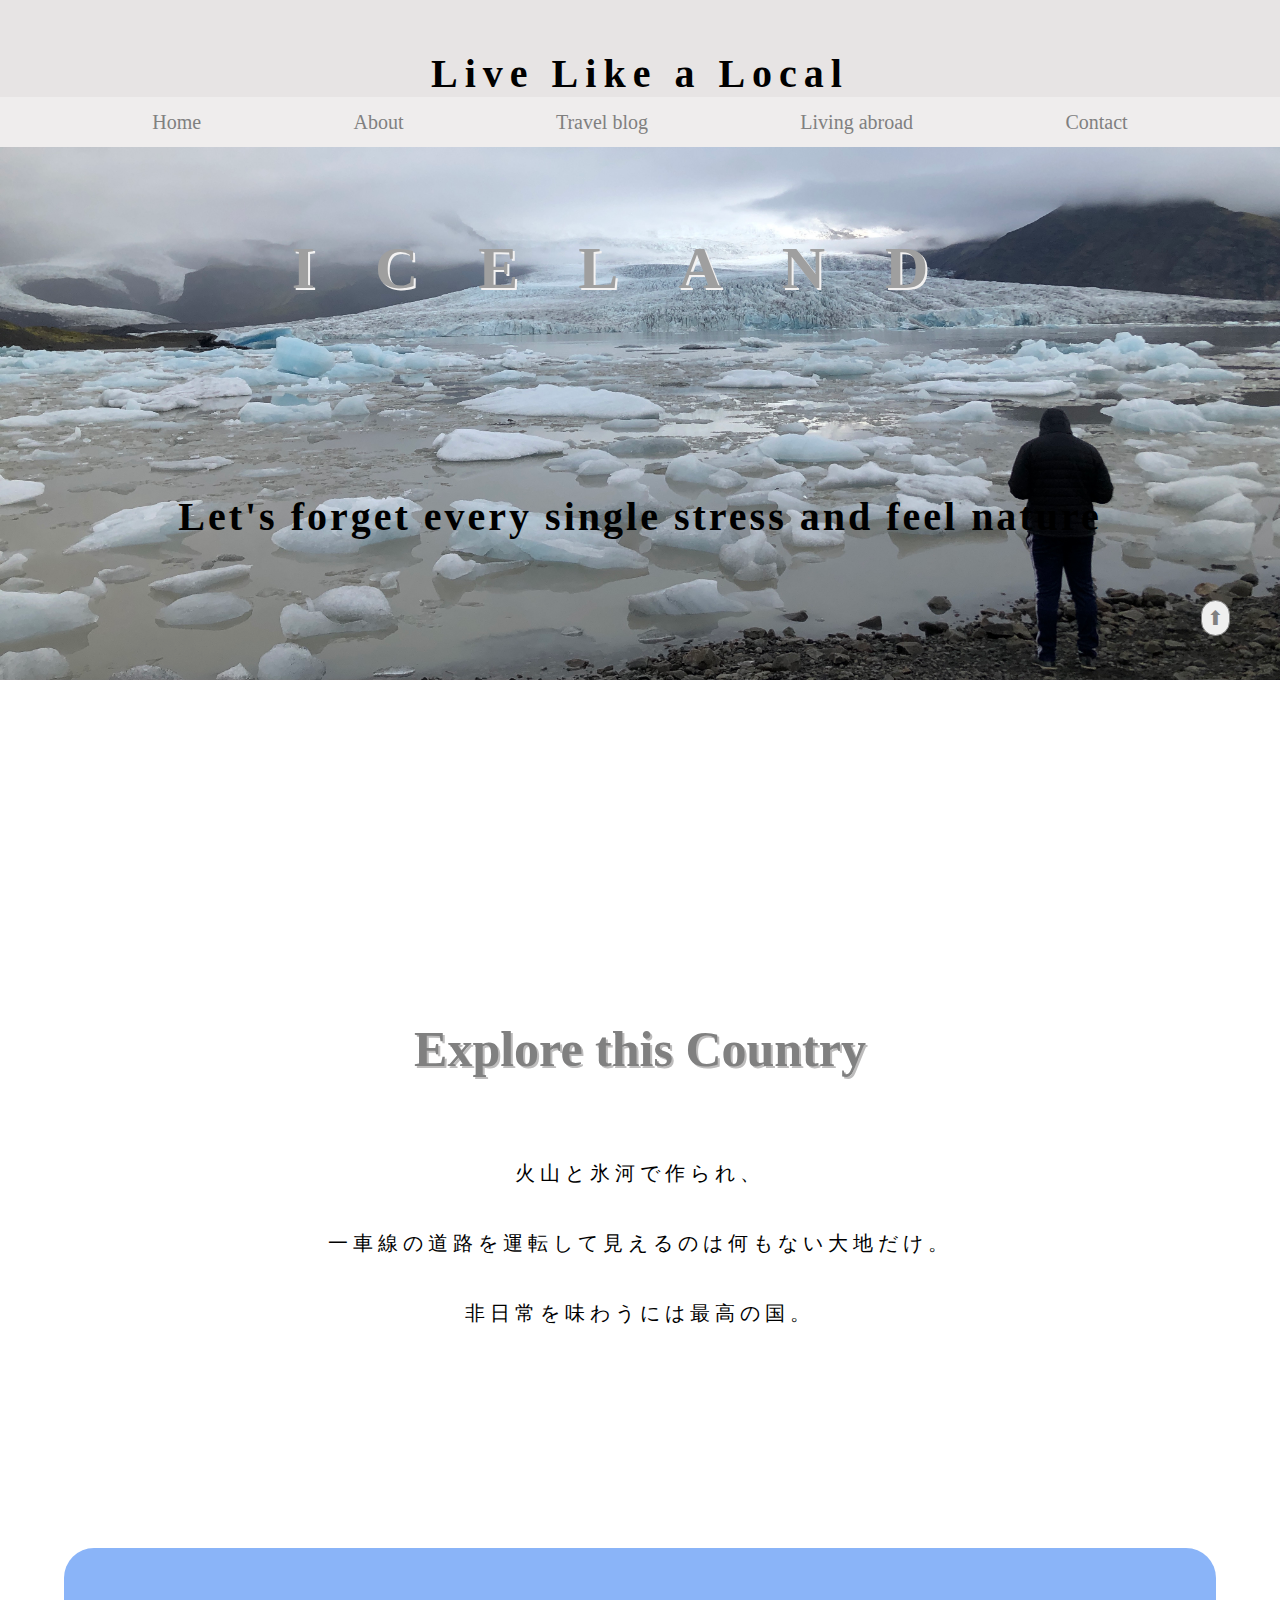
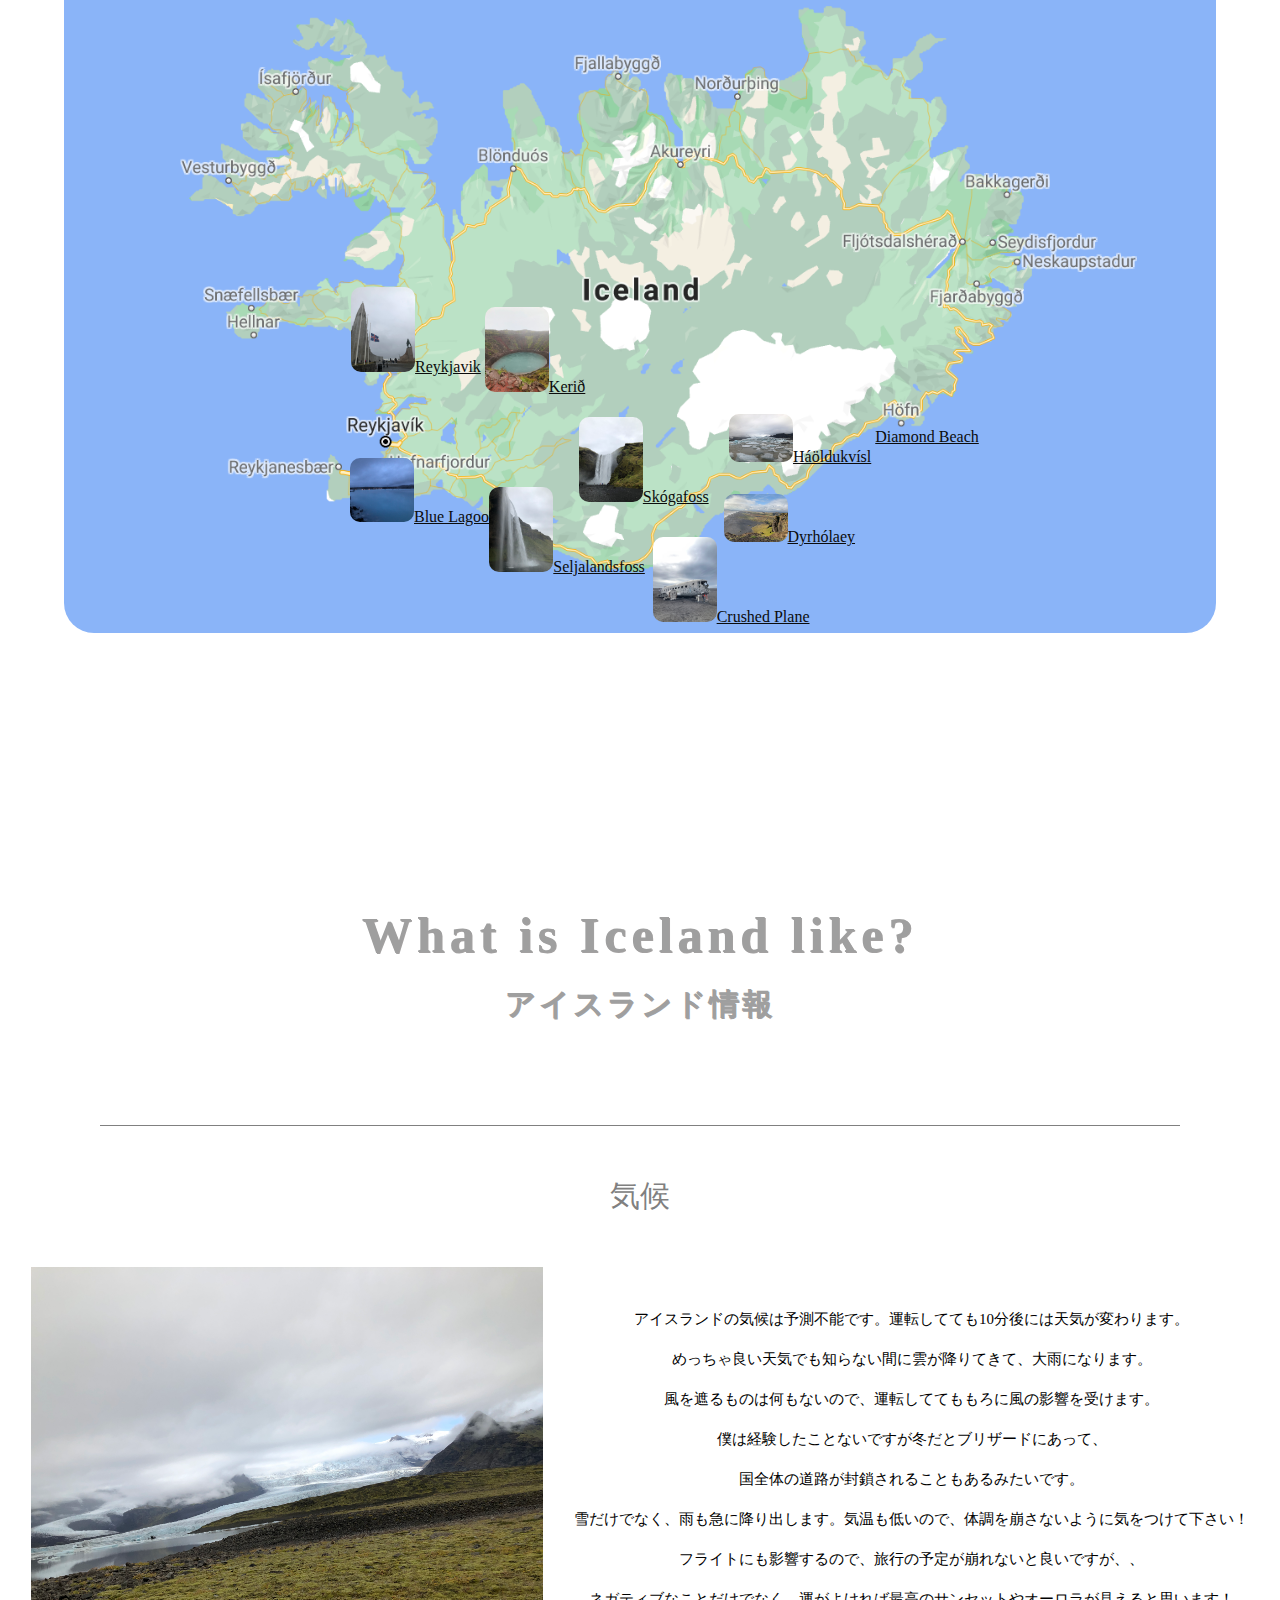
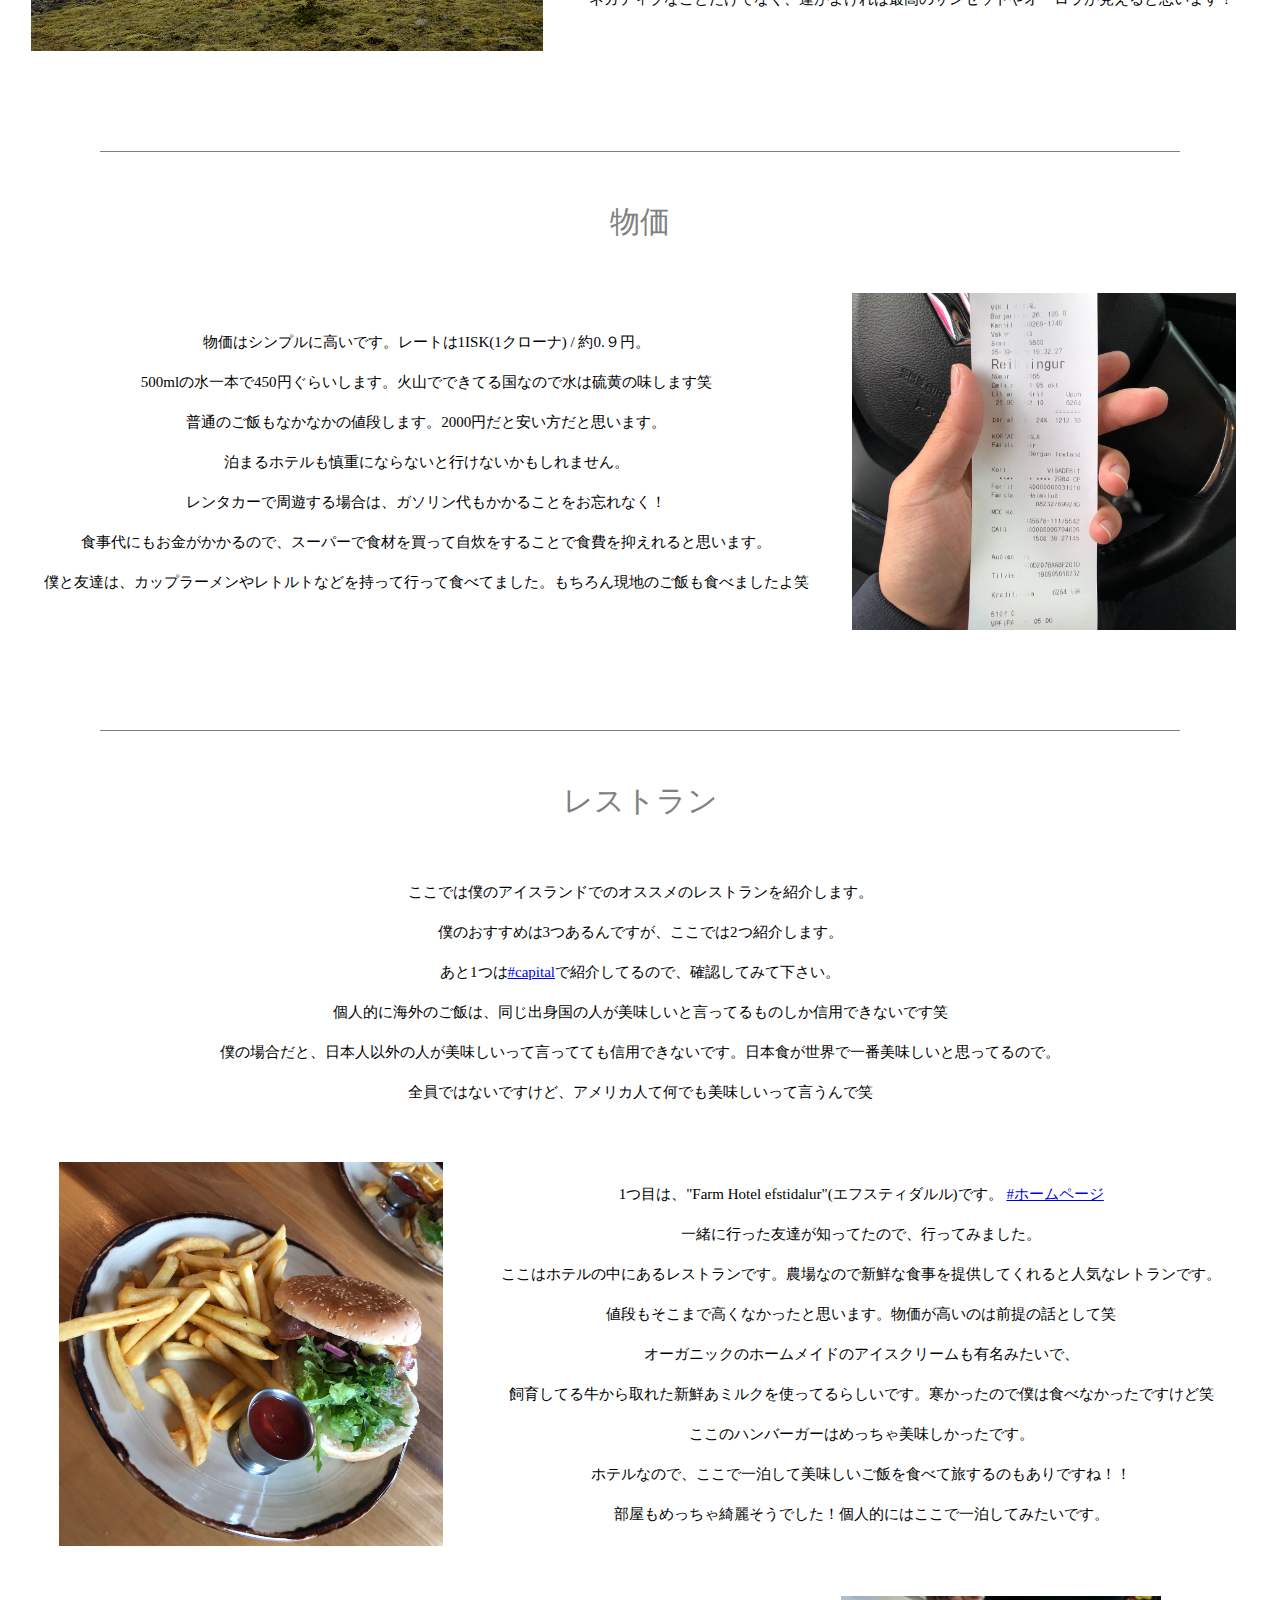
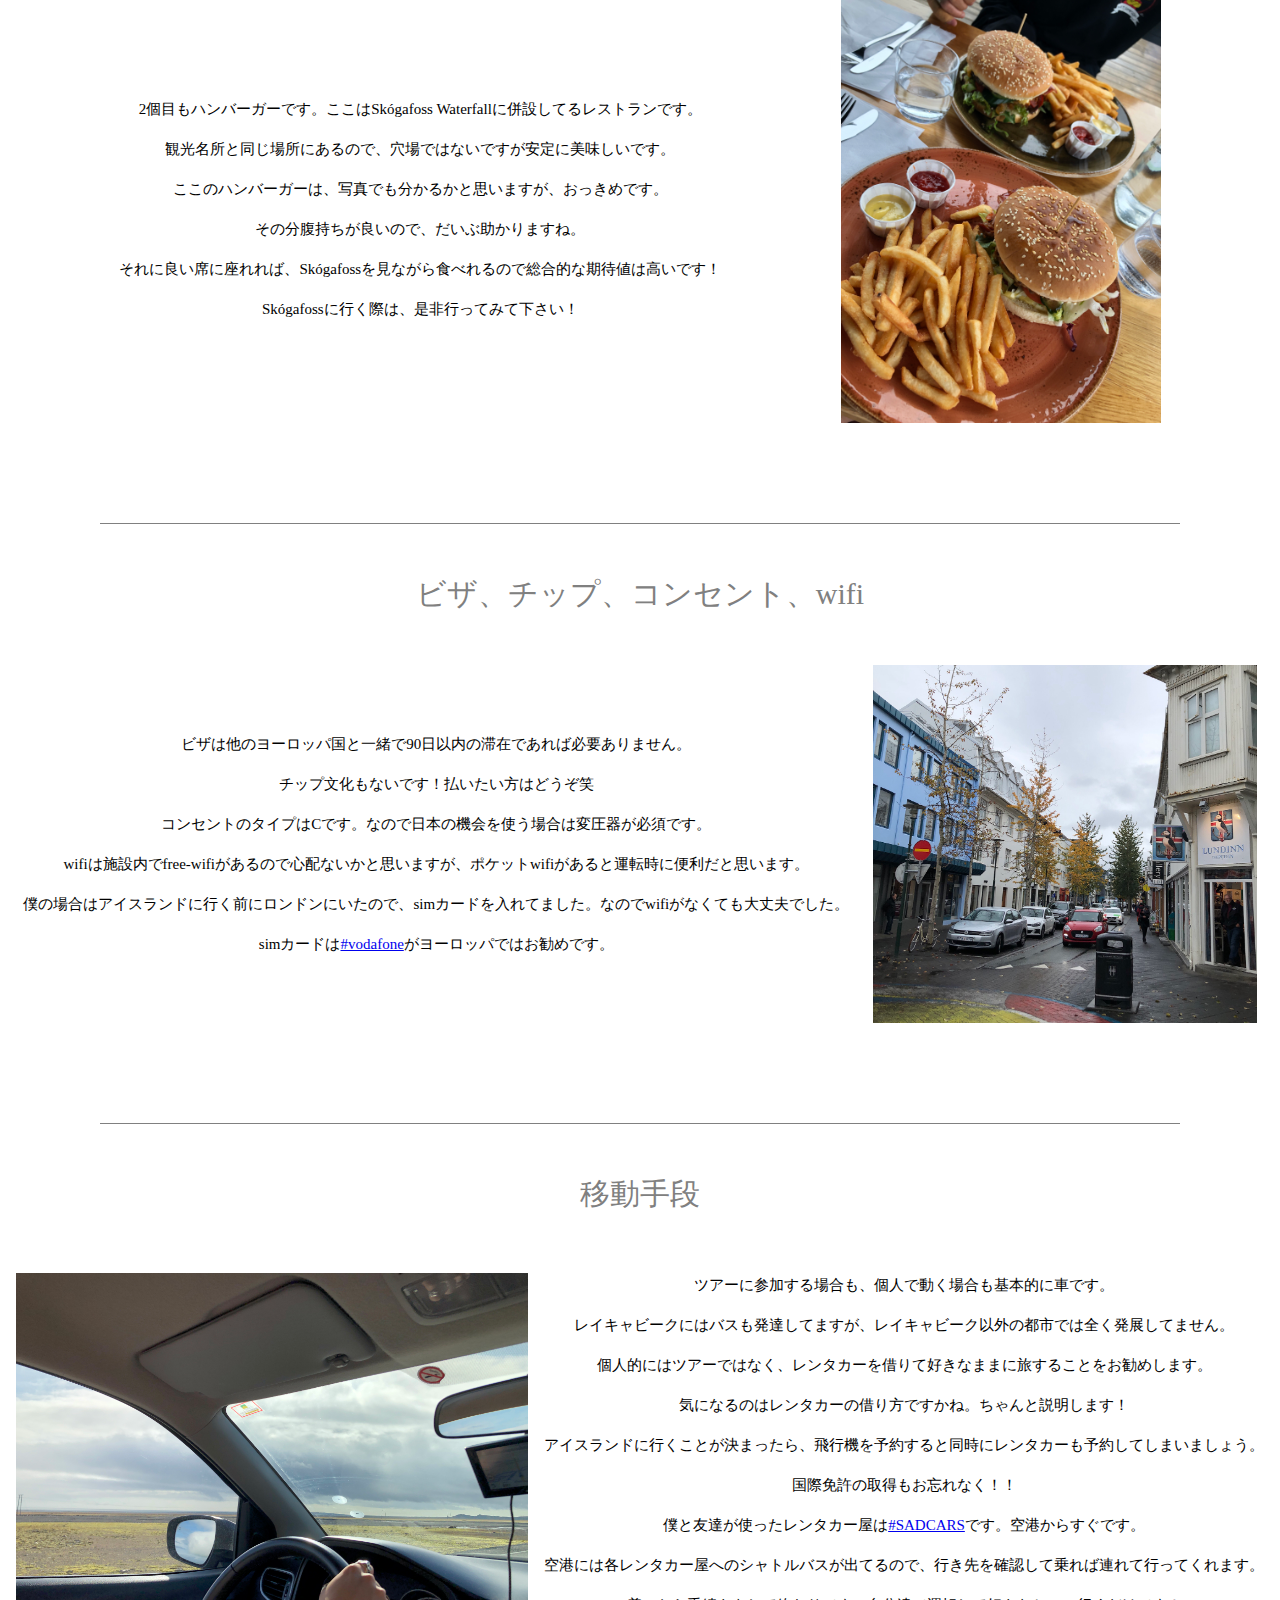
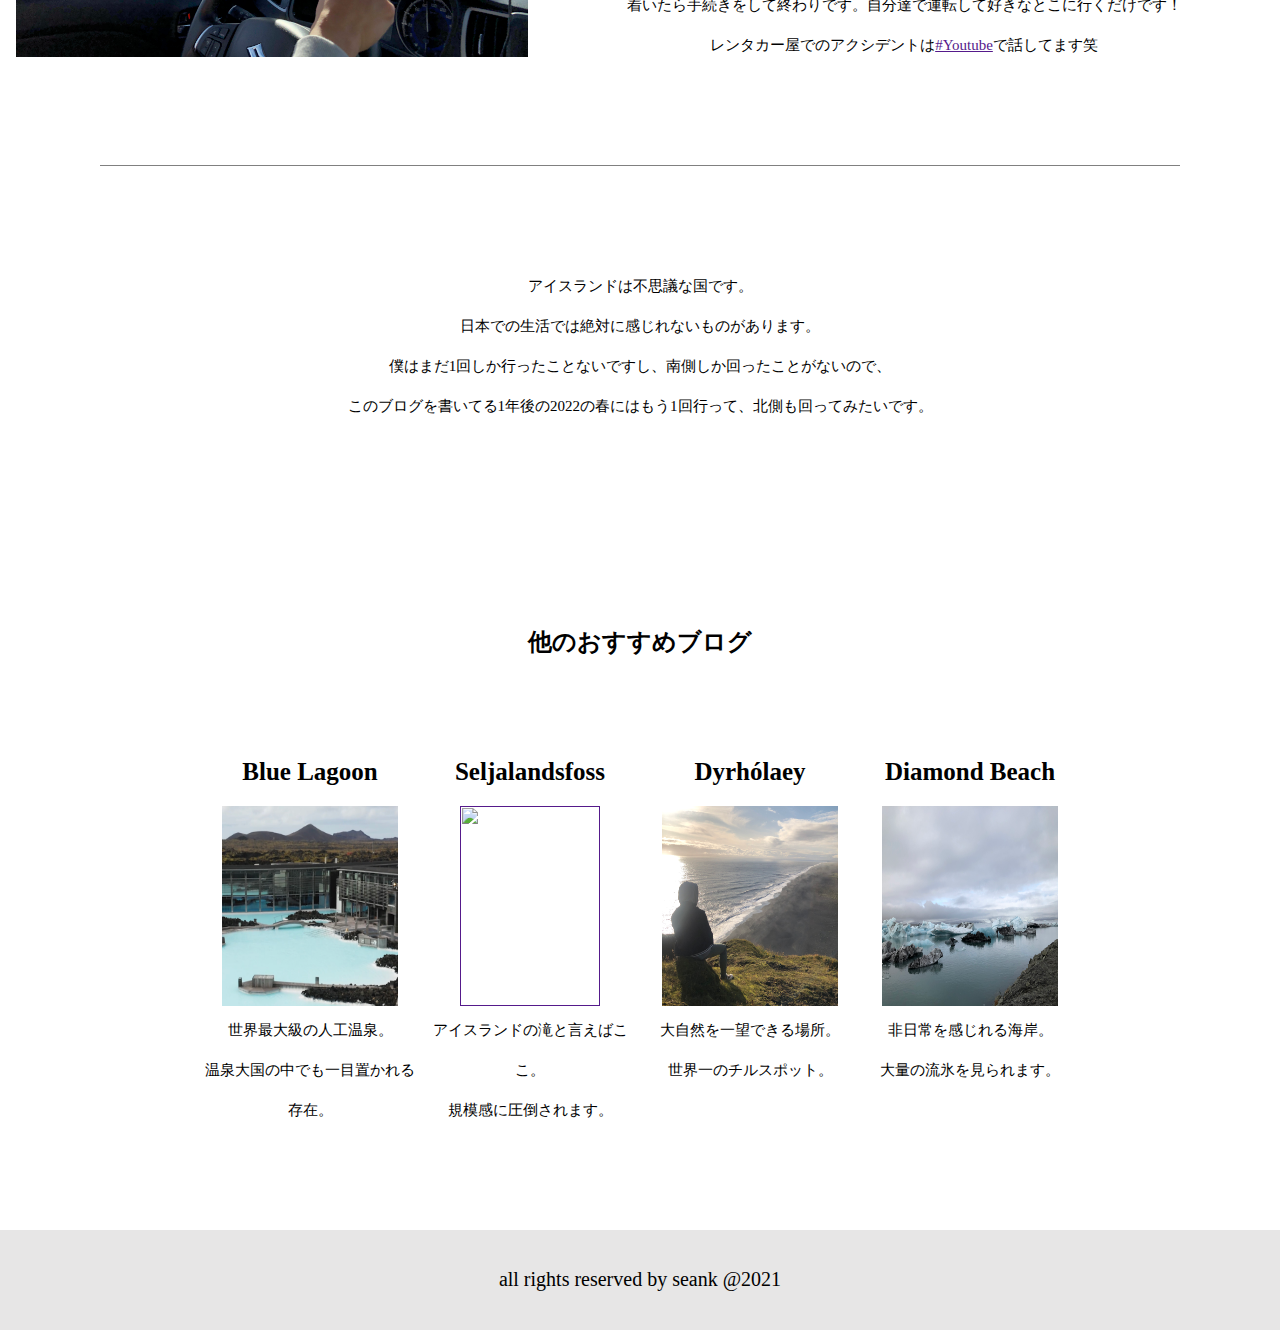
==== commit cca1fad8: "Update index.html" ====
--- a/index.html
+++ b/index.html
@@ -330,6 +330,10 @@
                                 <div class="content diamondbeach">
                                     <h3>Diamond Beach</h3>
                                     <a href=""><img src="img/diamond/IMG_7860.JPG" alt="" width="80%" height="200px"></a>
+                                    <article>
+                                        非日常を感じれる海岸。
+                                        <br>大量の流氷を見られます。
+                                    </article>
                                     <nav>
                                         非日常を感じれる海岸。
                                         <br>大量の流氷を見られます。
--- a/style.css
+++ b/style.css
@@ -169,7 +169,7 @@
     .page {
         position: fixed;
         top: 680px;
-        right: 50px;
+        right: 10px;
     }
     .page-container button {
         color: gray;
@@ -366,11 +366,12 @@
     }
     .selection-detail a {
         text-decoration: none;
-        font-size: 30px;
-        color: rgb(184, 182, 182);
+        font-size: 35px;
+        color: rgb(68, 68, 68);
         list-style-type: none;
-        text-shadow: 1px 1px rgb(189, 188, 188);
+        text-shadow: 1px 1px rgb(119, 118, 118);
         margin-top: 10px;
+        font-weight: 400;
     }
 }
 
@@ -602,6 +603,41 @@
         height: 250px;
     }
 }
+.others-title {
+    margin-top: 200px;
+    margin-bottom: 100px;
+}
+.others-detail {
+    display: flex;
+    justify-content: center;
+    margin: 30px 200px;
+}
+.content {
+    width: 100%;
+}
+.content h3 {
+    font-size: 25px;
+    margin-bottom: 20px;
+}
+@media (min-width:320px) and (max-width: 900px) {
+    .others-title {
+        margin-top: 100px;
+        margin-bottom: 50px;
+    }
+    .others-detail {
+        display: block;
+        justify-content: center;
+        margin: 20px;
+    }
+    .content {
+        width: 100%;
+        margin-bottom: 50px;
+    }
+    .content h3 {
+        font-size: 25px;
+        margin-bottom: 20px;
+    }
+}
 
 .footer-container {
     background-color: rgb(231, 230, 230);
@@ -614,6 +650,14 @@
 }
 
 @media (min-width:320px) and (max-width: 900px) {
-    margin-top: 80px;
-    font-size: 15px;
-}
+    .footer-container {
+        background-color: rgb(231, 230, 230);
+        height: 100px;
+        display: flex;
+        justify-content: center;
+        align-items: center;
+        margin-top: 100px;
+        font-size: 20px;
+    }
+    
+}
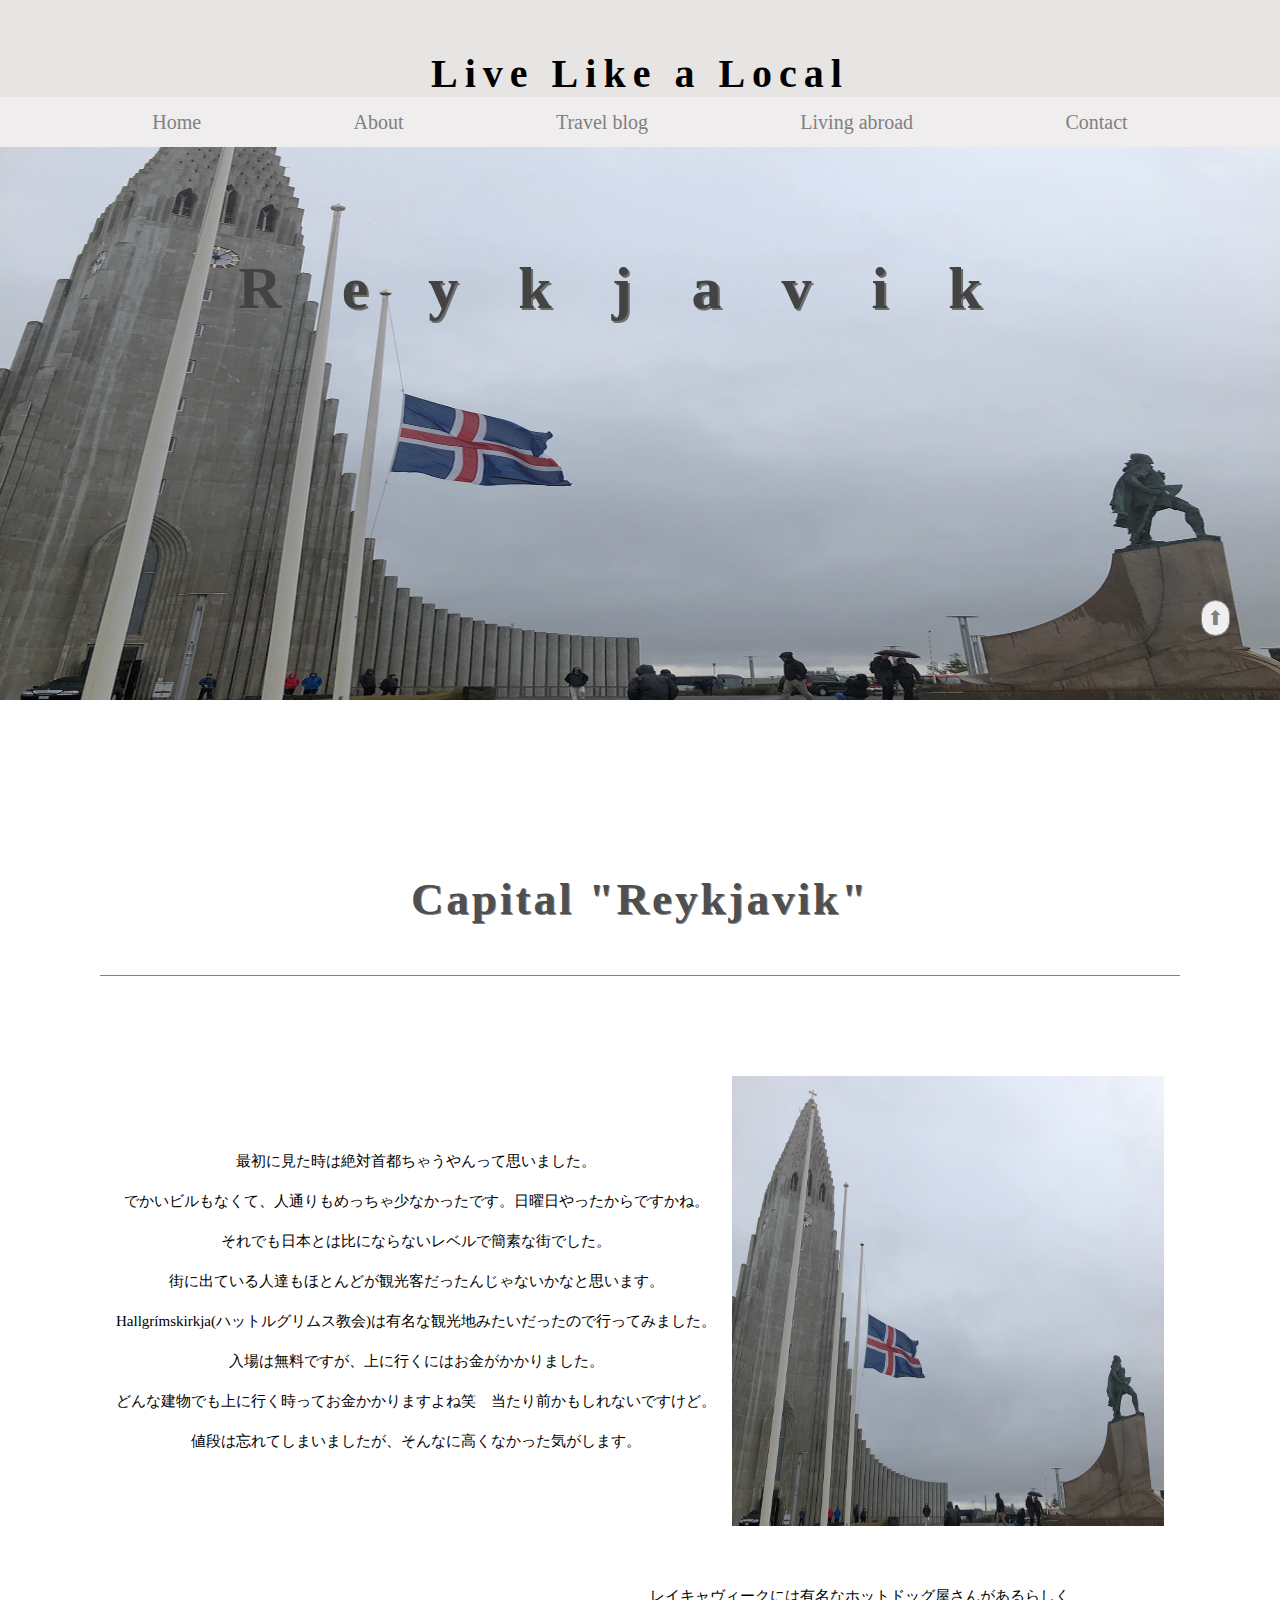
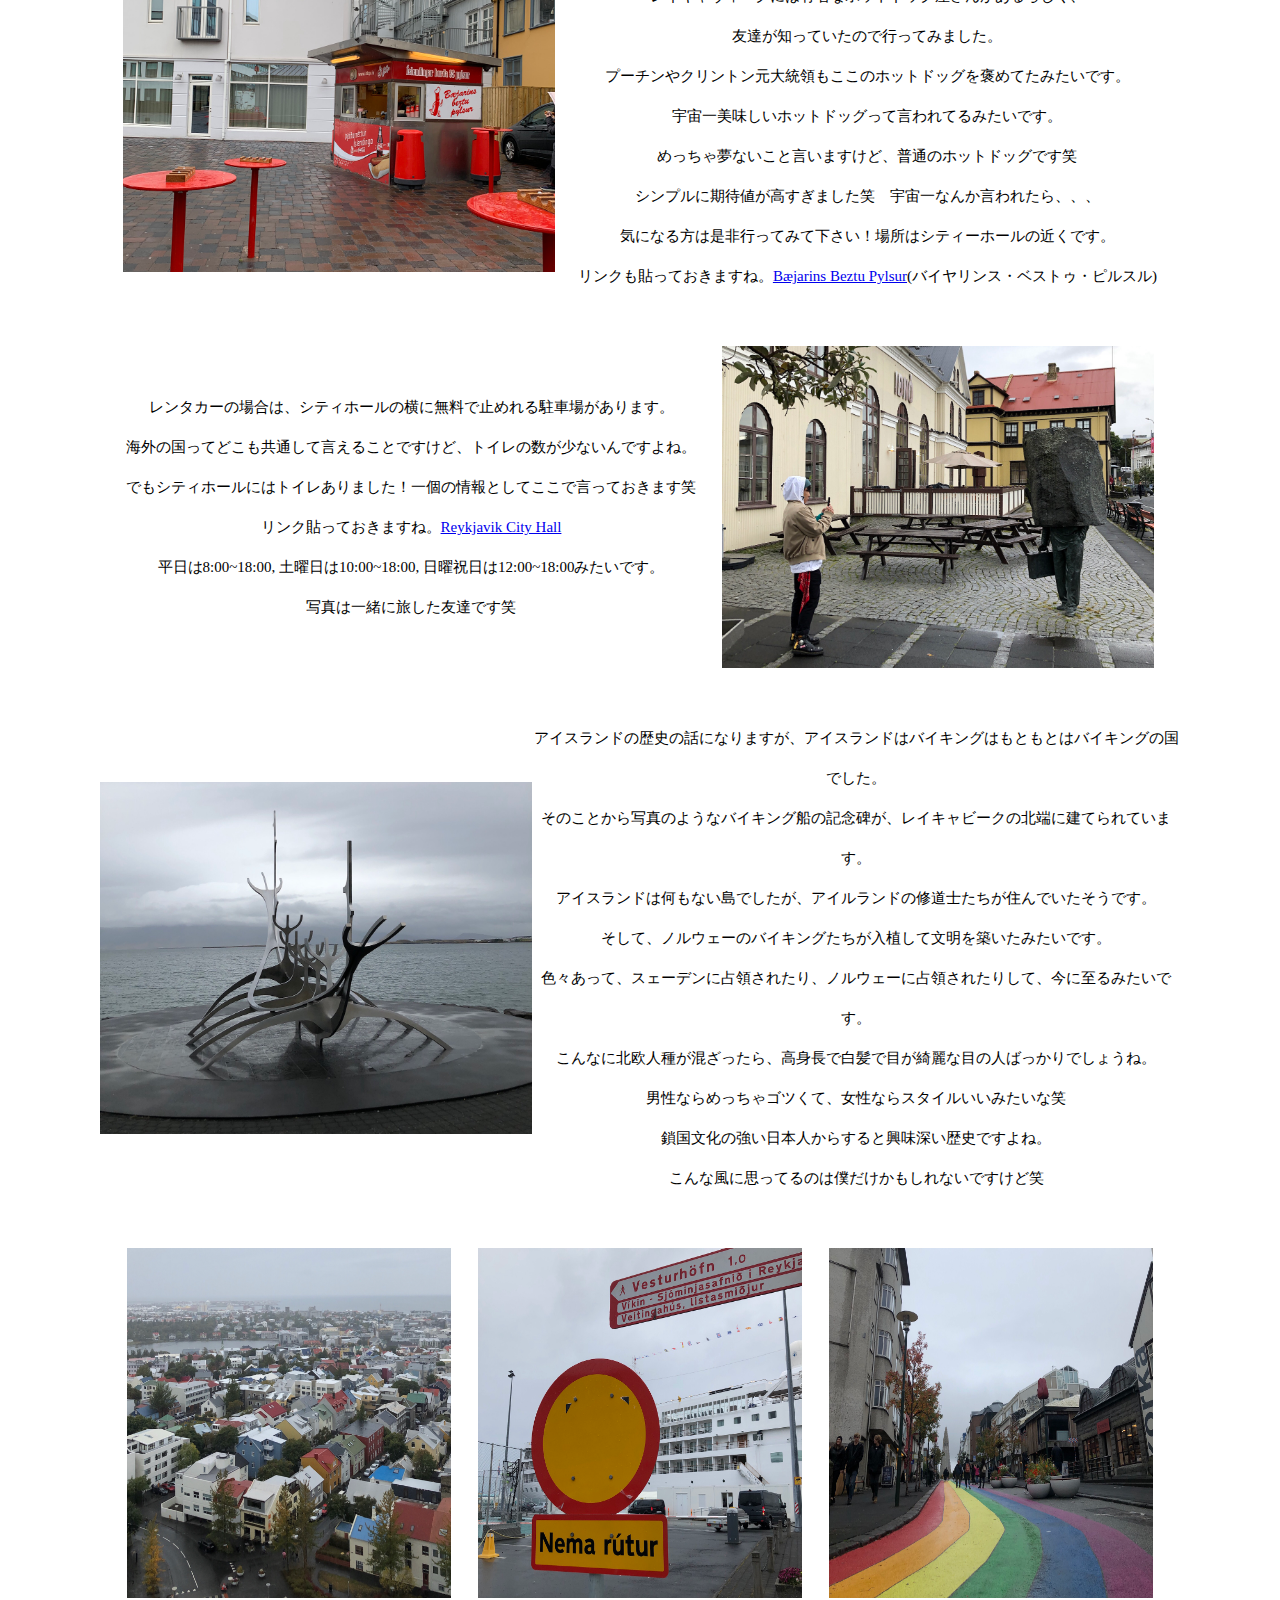
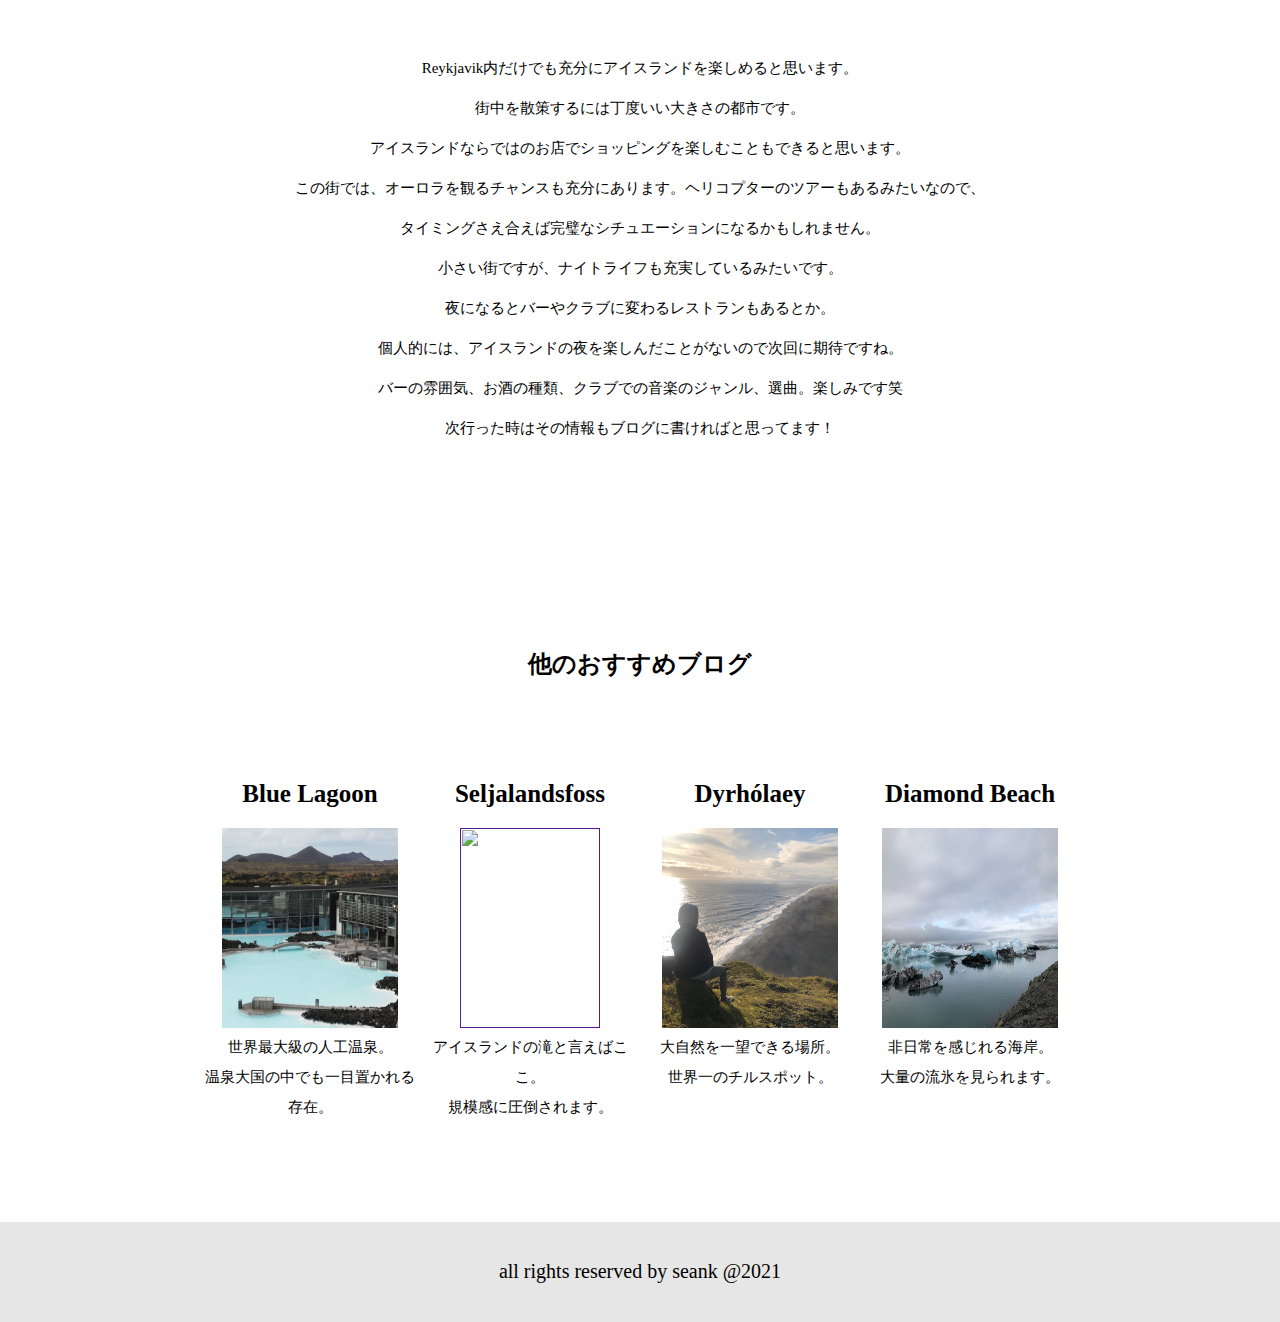
==== commit 90ed02a1: "Update index.html" ====
--- a/index.html
+++ b/index.html
@@ -4,7 +4,7 @@
     <meta charset="UTF-8">
     <meta name="viewport" content="width=device-width, initial-scale=1.0">
     <title>Live Like a Local</title>
-    <link rel="stylesheet" href="style.css">
+    <link rel="stylesheet" href="capital.css">
     <script src="https://kit.fontawesome.com/f3c665e1f5.js" crossorigin="anonymous"></script>
 </head>
 <body>
@@ -55,306 +55,206 @@
                     </div>
                 </div>
                 <!-- sns -->
+                <!-- ページ -->
+                <div class="page" id="page">
+                    <div class="page-container">
+                        <button>⬆︎</button>
+                    </div>
+                </div>
             </div>
             <!-- ページ -->
-            <div class="page" id="page">
-                <div class="page-container">
-                    <button>⬆︎</button>
-                </div>
-
-            </div>
-            <!-- ページ -->
+            </div>
         </div>
     </header>
     <main>
         <div class="main-container">
             <div class="first-title">
                 <div class="main-title">
-                    <img src="img/title/IMG_7868.JPG" alt="" width="100%" height="550px">
-                    <h1>ICELAND</h1>
-                </div>
-                <div class="sub-title">
+                    <img src="img/capital/IMG_2434.jpg" alt="" width="100%" height="650px">
+                    <h1>Reykjavik</h1>
+                </div>
+                <!-- <div class="sub-title">
                     <h1>Let's forget every single stress and feel nature</h1>
                     <h2>Let's forget every single stress
-                        <br>and
-                        <br>feel nature</h2>
-                </div>
-            </div>
-            <div class="map">
-                <div class="map-title">
-                    <h1>Explore this Country</h1>
-                    <article>
-                        火山と氷河で作られ、
-                        <br>一車線の道路を運転して見えるのは何もない大地だけ。
-                        <br>非日常を味わうには最高の国。
-                    </article>
-                    <nav>
-                        火山と氷河で作られ、
-                        一車線の道路を運転して見えるのは何もない大地だけ。
-                        非日常を味わうには最高の国。
-                    </nav>
-                </div>
-                <img src="img/map/スクリーンショット 2021-04-17 19.03.50.png" alt="" width="90%">
-            </div>
-            <div class="map-detail">
-                <a href="" class="iceland hotspring" id="capital"><img class="iceland" src="img/map/IMG_7253.JPG" alt="" width="5%">Blue Lagoon</a>
-                <a href="https://sean845.github.io/llltravel.iceland/capital.html" class="iceland capital"><img class="iceland" src="img/map/IMG_7432.JPG" alt="" width="5%">Reykjavik</a>
-                <a href="" class="iceland volcano"><img class="iceland" src="img/map/IMG_8157.JPG" alt="" width="5%">Kerið</a>
-                <a href="" class="iceland waterfall"><img class="iceland" src="img/map/IMG_7510.JPG" alt="" width="5%">Seljalandsfoss</a>
-                <a href="" class="iceland scogafas"><img class="iceland" src="img/map/IMG_7517.JPG" alt="" width="5%">Skógafoss</a>
-                <a href="" class="iceland plane"><img class="iceland" src="img/map/IMG_7603.JPG" alt="" width="5%">Crushed Plane</a>
-                <a href="" class="iceland hill"><img class="iceland" src="img/map/IMG_6965.jpeg" alt="" width="5%">Dyrhólaey</a>
-                <a href="" class="iceland ice"><img class="iceland" src="img/map/IMG_7871.JPG" alt="" width="5%">Háöldukvísl</a>
-                <a href="" class="iceland diamond"><img class="iceland" src="img/map/IMG_7818.JPG" alt="" width="5%">Diamond Beach</a>
-            </div>
-            <!-- //スマホ用 -->
-            <div class="selection">
-                <div class="selection-detail">
-                    <ul>
-                        <a href="https://sean845.github.io/llltravel.iceland/capital.html"><li id="capital"></li>Reykjavik</a>
-                        <a href=""><li id="lagoon"></li>Blue Lagoon</a>
-                        <a href=""><li id="volcano"></li>Kerið</a>
-                        <a href=""><li id="waterfall"></li>Seljalandsfoss</a>
-                        <a href=""><li id="scogafas"></li>Skógafoss</a>
-                        <a href=""><li id="plane"></li>Crushed Plane</a>
-                        <a href=""><li id="hill"></li>Dyrhólaey</a>
-                        <a href=""><li id="ice"></li>Háöldukvísl</a>
-                        <a href=""><li id="diamond"></li>Diamond Beach</a>
-                    </ul>
-                </div>
-            </div>
-            <!-- //スマホ用 -->
-
-            <div class="intro">
-                <div class="intro-title">
-                    <h1>What is Iceland like?</h1>
-                    <h2>アイスランド情報</h2>
-                </div>
-                <div class="intro-detail">
-                    <ul>
-                        <li>気候</li>
-                        <div class="detail weather">
-                            <img src="img/title/IMG_7928.JPG" alt="" width="40%">
-                            <article>
-                                アイスランドの気候は予測不能です。運転してても10分後には天気が変わります。
-                                <br>めっちゃ良い天気でも知らない間に雲が降りてきて、大雨になります。
-                                <br>風を遮るものは何もないので、運転しててももろに風の影響を受けます。
-                                <br>僕は経験したことないですが冬だとブリザードにあって、
-                                <br>国全体の道路が封鎖されることもあるみたいです。
-                                <br>雪だけでなく、雨も急に降り出します。気温も低いので、体調を崩さないように気をつけて下さい！
-                                <br>フライトにも影響するので、旅行の予定が崩れないと良いですが、、
-                                <br>ネガティブなことだけでなく、運がよければ最高のサンセットやオーロラが見えると思います！
-                            </article>
-                            <nav>
-                                アイスランドの気候は予測不能です。運転してても10分後には天気が変わります。めっちゃ良い天気でも知らない間に雲が降りてきて、大雨になります。
-                                風を遮るものは何もないので、運転しててももろに風の影響を受けます。僕は経験したことないですが冬だとブリザードにあって、
-                                国全体の道路が封鎖されることもあるみたいです。雪だけでなく、雨も急に降り出します。気温も低いので、体調を崩さないように気をつけて下さい！
-                                フライトにも影響するので、旅行の予定が崩れないと良いですが、、、ネガティブなことだけでなく、運がよければ最高のサンセットやオーロラが見えると思います！
-                            </nav>
-                        </div>
-                        <li>物価</li>
-                        <div class="detail price">
-                            <article>
-                                物価はシンプルに高いです。レートは1ISK(1クローナ) / 約0.９円。
-                                <br>500mlの水一本で450円ぐらいします。火山でできてる国なので水は硫黄の味します笑
-                                <br>普通のご飯もなかなかの値段します。2000円だと安い方だと思います。
-                                <br>泊まるホテルも慎重にならないと行けないかもしれません。
-                                <br>レンタカーで周遊する場合は、ガソリン代もかかることをお忘れなく！
-                                <br>食事代にもお金がかかるので、スーパーで食材を買って自炊をすることで食費を抑えれると思います。
-                                <br>僕と友達は、カップラーメンやレトルトなどを持って行って食べてました。もちろん現地のご飯も食べましたよ笑
-                            </article>
-                            <nav>
-                                物価はシンプルに高いです。レートは1ISK(1クローナ) / 約0.９円。
-                                500mlの水一本で450円ぐらいします。火山でできてる国なので水は硫黄の味します笑　普通のご飯もなかなかの値段します。2000円だと安い方だと思います。
-                                泊まるホテルも慎重にならないと行けないかもしれません。レンタカーで周遊する場合は、ガソリン代もかかることをお忘れなく！食事代にもお金がかかるので、スーパーで食材を買って自炊をすることで食費を抑えれると思います。
-                                僕と友達は、カップラーメンやレトルトなどを持って行って食べてました。もちろん現地のご飯も食べましたよ笑
-                            </nav>
-                            <img src="img/title/IMG_57A37EBC5912-1.jpeg" alt="" width="30%">
-                        </div>
-                        <li>レストラン</li>
-                        <div class="detail restaurant">
-                            <article>
-                                ここでは僕のアイスランドでのオススメのレストランを紹介します。
-                                <br>僕のおすすめは3つあるんですが、ここでは2つ紹介します。
-                                <br>あと1つは<a href="https://sean845.github.io/llltravel.iceland/capital.html">#capital</a>で紹介してるので、確認してみて下さい。
-                                <br>個人的に海外のご飯は、同じ出身国の人が美味しいと言ってるものしか信用できないです笑
-                                <br>僕の場合だと、日本人以外の人が美味しいって言ってても信用できないです。日本食が世界で一番美味しいと思ってるので。
-                                <br>全員ではないですけど、アメリカ人て何でも美味しいって言うんで笑
-                            </article>
-                            <nav>
-                                ここでは僕のアイスランドでのオススメのレストランを紹介します。僕のおすすめは3つあるんですが、ここでは2つ紹介します。
-                                あと1つは<a href="https://sean845.github.io/llltravel.iceland/capital.html">#capital</a>で紹介してるので、確認してみて下さい。
-                                個人的に海外のご飯は、同じ出身国の人が美味しいと言ってるものしか信用できないです笑 僕の場合だと、日本人以外の人が美味しいって言ってても信用できないです。日本食が世界で一番美味しいと思ってるので。
-                                全員ではないですけど、アメリカ人て何でも美味しいって言うんで笑
-                            </nav>
-                        </div>
-                        <div class="detail restaurant">
-                            <img src="img/food/IMG_8137.JPG" alt="" width="30%">
-                            <article>
-                                1つ目は、"Farm Hotel efstidalur"(エフスティダルル)です。
-                                <a href="https://efstidalur.is/farm-hotel/">#ホームページ</a>
-                                <br>一緒に行った友達が知ってたので、行ってみました。
-                                <br>ここはホテルの中にあるレストランです。農場なので新鮮な食事を提供してくれると人気なレトランです。
-                                <br>値段もそこまで高くなかったと思います。物価が高いのは前提の話として笑
-                                <br>オーガニックのホームメイドのアイスクリームも有名みたいで、
-                                <br>飼育してる牛から取れた新鮮あミルクを使ってるらしいです。寒かったので僕は食べなかったですけど笑
-                                <br>ここのハンバーガーはめっちゃ美味しかったです。
-                                <br>ホテルなので、ここで一泊して美味しいご飯を食べて旅するのもありですね！！
-                                <br>部屋もめっちゃ綺麗そうでした！個人的にはここで一泊してみたいです。
-                            </article>
-                            <nav>
-                                1つ目は、"Farm Hotel efstidalur"(エフスティダルル)です。
-                                <a href="https://efstidalur.is/farm-hotel/">#ホームページ</a> 一緒に行った友達が知ってたので、行ってみました。
-                                ここはホテルの中にあるレストランです。農場なので新鮮な食事を提供してくれると人気なレトランです。値段もそこまで高くなかったと思います。物価が高いのは前提の話として笑
-                                オーガニックのホームメイドのアイスクリームも有名みたいで、飼育してる牛から取れた新鮮あミルクを使ってるらしいです。寒かったので僕は食べなかったですけど笑
-                                ここのハンバーガーはめっちゃ美味しかったです。>ホテルなので、ここで一泊して美味しいご飯を食べて旅するのもありですね！！
-                                部屋もめっちゃ綺麗そうでした！個人的にはここで一泊してみたいです。
-                            </nav>
-                        </div>
-                        <div class="detail restaurant">
-                            <article>
-                                2個目もハンバーガーです。ここはSkógafoss Waterfallに併設してるレストランです。
-                                <br>観光名所と同じ場所にあるので、穴場ではないですが安定に美味しいです。
-                                <br>ここのハンバーガーは、写真でも分かるかと思いますが、おっきめです。
-                                <br>その分腹持ちが良いので、だいぶ助かりますね。
-                                <br>それに良い席に座れれば、Skógafossを見ながら食べれるので総合的な期待値は高いです！
-                                <br>Skógafossに行く際は、是非行ってみて下さい！
-                            </article>
-                            <nav>
-                                2個目もハンバーガーです。ここはSkógafoss Waterfallに併設してるレストランです。観光名所と同じ場所にあるので、穴場ではないですが安定に美味しいです。
-                                ここのハンバーガーは、写真でも分かるかと思いますが、おっきめです。その分腹持ちが良いので、だいぶ助かりますね。
-                                それに良い席に座れれば、Skógafossを見ながら食べれるので総合的な期待値は高いです！
-                                Skógafossに行く際は、是非行ってみて下さい！
-                            </nav>
-                            <img src="img/food/IMG_7593.JPG" alt="" width="25%">
-
-                        </div>
-                           
-
-                        <li>ビザ、チップ、コンセント、wifi</li>
-                        <div class="detail info">
-                            <article>
-                                ビザは他のヨーロッパ国と一緒で90日以内の滞在であれば必要ありません。
-                                <br>チップ文化もないです！払いたい方はどうぞ笑
-                                <br>コンセントのタイプはCです。なので日本の機会を使う場合は変圧器が必須です。
-                                <br>wifiは施設内でfree-wifiがあるので心配ないかと思いますが、ポケットwifiがあると運転時に便利だと思います。
-                                <br>僕の場合はアイスランドに行く前にロンドンにいたので、simカードを入れてました。なのでwifiがなくても大丈夫でした。
-                                <br>simカードは<a href="https://www.vodafone.com/">#vodafone</a>がヨーロッパではお勧めです。
-                            </article>
-                            <nav>
-                                ビザは他のヨーロッパ国と一緒で90日以内の滞在であれば必要ありません。チップ文化もないです！払いたい方はどうぞ笑
-                                コンセントのタイプはCです。なので日本の機会を使う場合は変圧器が必須です。wifiは施設内でfree-wifiがあるので心配ないかと思いますが、ポケットwifiがあると運転時に便利だと思います。
-                                僕の場合はアイスランドに行く前にロンドンにいたので、simカードを入れてました。なのでwifiがなくても大丈夫でした。simカードは<a href="https://www.vodafone.com/">#vodafone</a>がヨーロッパではお勧めです。
-                            </nav>
-                            <img src="img/title/IMG_66B64AB30E2A-1.jpeg" alt="" width="30%">
-                        </div>
-                        <li>移動手段</li>
-                        <div class="detail transport">
-                            <img src="img/title/IMG_7938.JPG" alt="" width="40%">
-                            <article>
-                                ツアーに参加する場合も、個人で動く場合も基本的に車です。
-                                <br>レイキャビークにはバスも発達してますが、レイキャビーク以外の都市では全く発展してません。
-                                <br>個人的にはツアーではなく、レンタカーを借りて好きなままに旅することをお勧めします。
-                                <br>気になるのはレンタカーの借り方ですかね。ちゃんと説明します！
-                                <br>アイスランドに行くことが決まったら、飛行機を予約すると同時にレンタカーも予約してしまいましょう。
-                                <br>国際免許の取得もお忘れなく！！
-                                <br>僕と友達が使ったレンタカー屋は<a href="https://sadcars.com/">#SADCARS</a>です。空港からすぐです。
-                                <br>空港には各レンタカー屋へのシャトルバスが出てるので、行き先を確認して乗れば連れて行ってくれます。
-                                <br>着いたら手続きをして終わりです。自分達で運転して好きなとこに行くだけです！
-                                <br>レンタカー屋でのアクシデントは<a href="">#Youtube</a>で話してます笑
-                            </article>
-                            <nav>
-                                ツアーに参加する場合も、個人で動く場合も基本的に車です。レイキャビークにはバスも発達してますが、レイキャビーク以外の都市では全く発展してません。個人的にはツアーではなく、レンタカーを借りて好きなままに旅することをお勧めします。
-                                気になるのはレンタカーの借り方ですかね。ちゃんと説明します！アイスランドに行くことが決まったら、飛行機を予約すると同時にレンタカーも予約してしまいましょう。
-                                国際免許の取得もお忘れななく！！僕と友達が使ったレンタカー屋は<a href="https://sadcars.com/">#SADCARS</a>です。空港からすぐです。
-                                空港には各レンタカー屋へのシャトルバスが出てるので、行き先を確認して乗れば連れて行ってくれます。着いたら手続きをして終わりです。自分達で運転して好きなとこに行くだけです！
-                                レンタカー屋でのアクシデントは<a href="">#Youtube</a>で話してます笑
-                            </nav>
-                        </div>
-                        <li></li>
-                        <div class="detail summary">
-                            <article>
-                                アイスランドは不思議な国です。
-                                <br>日本での生活では絶対に感じれないものがあります。
-                                <br>僕はまだ1回しか行ったことないですし、南側しか回ったことがないので、
-                                <br>このブログを書いてる1年後の2022の春にはもう1回行って、北側も回ってみたいです。
-                            </article>
-                            <nav>
-                                アイスランドは不思議な国です。日本での生活では絶対に感じれないものがあります。
-                                僕はまだ1回しか行ったことないですし、南側しか回ったことがないので、このブログを書いてる1年後の2022の春にはもう1回行って、北側も回ってみたいです。
-                            </nav>
-                        </div>
-                    </ul>
-                    <div class="others">
-                        <div class="others-container">
-                            <div class="others-title">
-                                <h2>他のおすすめブログ</h3>
-                            </div>
-                            <div class="others-detail">
-                                <div class="content bluelagoon">
-                                    <h3>Blue Lagoon</h3>
-                                    <a href=""><img src="img/blue/IMG_2454.jpg" alt="" width="80%" height="200px"></a>
-                                    <article>
-                                        世界最大級の人工温泉。
-                                        <br>温泉大国の中でも一目置かれる存在。
-                                    </article>
-                                    <nav>
-                                        世界最大級の人工温泉。
-                                        <br>温泉大国の中でも一目置かれる存在。
-                                    </nav>
-                                </div>
-                                <div class="content seljalandsfoss">
-                                    <h3>Seljalandsfoss</h3>
-                                    <a href=""><img src="img/waterfall/GPTempDownload.JPG" alt="" width="80%" height="200px"></a>
-                                    <article>
-                                        アイスランドの滝と言えばここ。
-                                        <br>規模感に圧倒されます。
-                                    </article>
-                                    <nav>
-                                        アイスランドの滝と言えばここ。
-                                        <br>規模感に圧倒されます。
-                                    </nav>
-                                </div>
-                                <div class="content dyrhólaey">
-                                    <h3>Dyrhólaey</h3>
-                                    <a href=""><img src="img/hill/IMG_7995.JPG" alt="" width="80%" height="200px"></a>
-                                    <article>
-                                        大自然を一望できる場所。
-                                        <br>世界一のチルスポット。
-                                    </article>
-                                    <nav>
-                                        大自然を一望できる場所。
-                                        <br>世界一のチルスポット。
-                                    </nav>
-                                </div>
-                                <div class="content diamondbeach">
-                                    <h3>Diamond Beach</h3>
-                                    <a href=""><img src="img/diamond/IMG_7860.JPG" alt="" width="80%" height="200px"></a>
-                                    <article>
-                                        非日常を感じれる海岸。
-                                        <br>大量の流氷を見られます。
-                                    </article>
-                                    <nav>
-                                        非日常を感じれる海岸。
-                                        <br>大量の流氷を見られます。
-                                    </nav>
-                                </div>
-                            </div>
-                        </div>
-
-                    </div>
+                    <br>and
+                    <br>feel nature</h2>
+                </div> -->
+            </div>
+            <div class="travel">
+                <!-- <div class="travel-title">
+                    <h1>Let's Dive into this Country</h1>
+                </div> -->
+                <div class="travel-detail">
+                    <div class="travel-capital" id="capitalTop">
+                        <h1>Capital "Reykjavik"</h1>
+                        <div class="capital-detail">
+                            <article>
+                                最初に見た時は絶対首都ちゃうやんって思いました。
+                                <br>でかいビルもなくて、人通りもめっちゃ少なかったです。日曜日やったからですかね。
+                                <br>それでも日本とは比にならないレベルで簡素な街でした。
+                                <br>街に出ている人達もほとんどが観光客だったんじゃないかなと思います。
+                                <br>Hallgrímskirkja(ハットルグリムス教会)は有名な観光地みたいだったので行ってみました。
+                                <br>入場は無料ですが、上に行くにはお金がかかりました。
+                                <br>どんな建物でも上に行く時ってお金かかりますよね笑　当たり前かもしれないですけど。
+                                <br>値段は忘れてしまいましたが、そんなに高くなかった気がします。
+                            </article>
+                            <nav>
+                                最初に見た時は絶対首都ちゃうやんって思いました。でかいビルもなくて、人通りもめっちゃ少なかったです。日曜日やったからですかね。
+                                それでも日本とは比にならないレベルで簡素な街でした。街に出ている人達もほとんどが観光客だったんじゃないかなと思います。
+                                Hallgrímskirkja(ハットルグリムス教会)は有名な観光地みたいだったので行ってみました。入場は無料ですが、上に行くにはお金がかかりました。
+                                値段は忘れてしまいましたが、そんなに高くなかった気がします。
+                            </nav>
+                            <img class="church" src="img/capital/IMG_2434.jpg" alt="" width= "40%" height="450px">
+                        </div>
+                        <div class="capital-detail">
+                            <img src="img/capital/IMG_2438.jpg" alt="" width="40%">
+                            <article>
+                                レイキャヴィークには有名なホットドッグ屋さんがあるらしく、
+                                <br>友達が知っていたので行ってみました。
+                                <br>プーチンやクリントン元大統領もここのホットドッグを褒めてたみたいです。
+                                <br>宇宙一美味しいホットドッグって言われてるみたいです。
+                                <br>めっちゃ夢ないこと言いますけど、普通のホットドッグです笑
+                                <br>シンプルに期待値が高すぎました笑　宇宙一なんか言われたら、、、
+                                <br>気になる方は是非行ってみて下さい！場所はシティーホールの近くです。
+                                <br>リンクも貼っておきますね。<a href="http://www.bbp.is/">Bæjarins Beztu Pylsur</a>(バイヤリンス・ベストゥ・ピルスル)
+                                <br>
+                            </article>
+                            <nav>
+                                レイキャヴィークには有名なホットドッグ屋さんがあるらしく、友達が知っていたので行ってみました。
+                                プーチンやクリントン元大統領もここのホットドッグを褒めてたみたいです。宇宙一美味しいホットドッグって言われてるみたいです。
+                                めっちゃ夢ないこと言いますけど、普通のホットドッグです笑 シンプルに期待値が高すぎました笑　宇宙一なんか言われたら、、、
+                                気になる方は是非行ってみて下さい！場所はシティーホールの近くです。リンクも貼っておきますね。<a href="http://www.bbp.is/">Bæjarins Beztu Pylsur</a>(バイヤリンス・ベストゥ・ピルスル)
+                            </nav>
+                        </div>
+                        <div class="capital-detail">
+                            <article>
+                                レンタカーの場合は、シティホールの横に無料で止めれる駐車場があります。
+                                <br>海外の国ってどこも共通して言えることですけど、トイレの数が少ないんですよね。
+                                <br>でもシティホールにはトイレありました！一個の情報としてここで言っておきます笑
+                                <br>リンク貼っておきますね。<a href="https://reykjavik.is/stadir/radhus-reykjavikur">Reykjavik City Hall</a>
+                                <br>平日は8:00~18:00, 土曜日は10:00~18:00, 日曜祝日は12:00~18:00みたいです。
+                                <br>写真は一緒に旅した友達です笑
+                            </article>
+                            <nav>
+                                レンタカーの場合は、シティホールの横に無料で止めれる駐車場があります。海外の国ってどこも共通して言えることですけど、トイレの数が少ないんですよね。
+                                でもシティホールにはトイレありました！一個の情報としてここで言っておきます笑 リンク貼っておきますね。<a href="https://reykjavik.is/stadir/radhus-reykjavikur">Reykjavik City Hall</a>
+                                平日は8:00~18:00, 土曜日は10:00~18:00, 日曜祝日は12:00~18:00みたいです。写真は一緒に旅した友達です笑
+                            </nav>
+                            <img src="img/capital/IMG_2432.jpg" alt="" width="40%">
+                        </div>
+                        <div class="capital-detail">
+                            <img src="img/capital/IMG_2431.jpg" alt="" width="40%">
+                            <article>
+                                アイスランドの歴史の話になりますが、アイスランドはバイキングはもともとはバイキングの国でした。
+                                <br>そのことから写真のようなバイキング船の記念碑が、レイキャビークの北端に建てられています。
+                                <br>アイスランドは何もない島でしたが、アイルランドの修道士たちが住んでいたそうです。
+                                <br>そして、ノルウェーのバイキングたちが入植して文明を築いたみたいです。
+                                <br>色々あって、スェーデンに占領されたり、ノルウェーに占領されたりして、今に至るみたいです。
+                                <br>こんなに北欧人種が混ざったら、高身長で白髪で目が綺麗な目の人ばっかりでしょうね。
+                                <br>男性ならめっちゃゴツくて、女性ならスタイルいいみたいな笑    
+                                <br>鎖国文化の強い日本人からすると興味深い歴史ですよね。
+                                <br>こんな風に思ってるのは僕だけかもしれないですけど笑
+                            </article>
+                            <nav>
+                                アイスランドの歴史の話になりますが、アイスランドはバイキングはもともとはバイキングの国でした。そのことから写真のようなバイキング船の記念碑が、レイキャビークの北端に建てられています。
+                                アイスランドは何もない島でしたが、アイルランドの修道士たちが住んでいたそうです。そして、ノルウェーのバイキングたちが入植して文明を築いたみたいです。
+                                色々あって、スェーデンに占領されたり、ノルウェーに占領されたりして、今に至るみたいです。こんなに北欧人種が混ざったら、高身長で白髪で目が綺麗な目の人ばっかりでしょうね。
+                                男性ならめっちゃゴツくて、女性ならスタイルいいみたいな笑 鎖国文化の強い日本人からすると興味深い歴史ですよね。こんな風に思ってるのは僕だけかもしれないですけど笑
+                            </nav>
+                        </div>
+                        <div class="capital-detail">
+                            <img src="img/capital/IMG_2433.jpg" alt="" width="30%" height="350px">
+                            <img src="img/capital/IMG_2430.jpg" alt=""  width="30%" height="350px">
+                            <img src="img/capital/IMG_2437.jpg" alt=""  width="30%" height="350px">
+                        </div>
+                        <div class="capital-detail">
+                            <article>
+                                Reykjavik内だけでも充分にアイスランドを楽しめると思います。
+                                <br>街中を散策するには丁度いい大きさの都市です。<br>アイスランドならではのお店でショッピングを楽しむこともできると思います。
+                                <br>この街では、オーロラを観るチャンスも充分にあります。ヘリコプターのツアーもあるみたいなので、
+                                <br>タイミングさえ合えば完璧なシチュエーションになるかもしれません。
+                                <br>小さい街ですが、ナイトライフも充実しているみたいです。
+                                <br>夜になるとバーやクラブに変わるレストランもあるとか。
+                                <br>個人的には、アイスランドの夜を楽しんだことがないので次回に期待ですね。
+                                <br>バーの雰囲気、お酒の種類、クラブでの音楽のジャンル、選曲。楽しみです笑
+                                <br>次行った時はその情報もブログに書ければと思ってます！
+                            </article>
+                            <nav>
+                                Reykjavik内だけでも充分にアイスランドを楽しめると思います。街中を散策するには丁度いい大きさの都市です。アイスランドならではのお店でショッピングを楽しむこともできると思います。
+                                この街では、オーロラを観るチャンスも充分にあります。ヘリコプターのツアーもあるみたいなので、タイミングさえ合えば完璧なシチュエーションになるかもしれません。
+                                小さい街ですが、ナイトライフも充実しているみたいです。夜になるとバーやクラブに変わるレストランもあるとか。
+                                個人的には、アイスランドの夜を楽しんだことがないので次回に期待ですね。バーの雰囲気、お酒の種類、クラブでの音楽のジャンル、選曲。楽しみです笑
+                                次行った時はその情報もブログに書ければと思ってます！
+                            </nav>
+                        </div>
+                    </div>
+                </div>
+                <div class="others">
+                    <div class="others-container">
+                        <div class="others-title">
+                            <h2>他のおすすめブログ</h3>
+                        </div>
+                        <div class="others-detail">
+                            <div class="content bluelagoon">
+                                <h3>Blue Lagoon</h3>
+                                <a href=""><img src="img/blue/IMG_2454.jpg" alt="" width="80%" height="200px"></a>
+                                <article>
+                                    世界最大級の人工温泉。
+                                    <br>温泉大国の中でも一目置かれる存在。
+                                </article>
+                                <nav>
+                                    世界最大級の人工温泉。
+                                    <br>温泉大国の中でも一目置かれる存在。
+                                </nav>
+                            </div>
+                            <div class="content seljalandsfoss">
+                                <h3>Seljalandsfoss</h3>
+                                <a href=""><img src="img/waterfall/GPTempDownload.JPG" alt="" width="80%" height="200px"></a>
+                                <article>
+                                    アイスランドの滝と言えばここ。
+                                    <br>規模感に圧倒されます。
+                                </article>
+                                <nav>
+                                    アイスランドの滝と言えばここ。
+                                    <br>規模感に圧倒されます。
+                                </nav>
+                            </div>
+                            <div class="content dyrhólaey">
+                                <h3>Dyrhólaey</h3>
+                                <a href=""><img src="img/hill/IMG_7995.JPG" alt="" width="80%" height="200px"></a>
+                                <article>
+                                    大自然を一望できる場所。
+                                    <br>世界一のチルスポット。
+                                </article>
+                                <nav>
+                                    大自然を一望できる場所。
+                                    <br>世界一のチルスポット。
+                                </nav>
+                            </div>
+                            <div class="content diamondbeach">
+                                <h3>Diamond Beach</h3>
+                                <a href=""><img src="img/diamond/IMG_7860.JPG" alt="" width="80%" height="200px"></a>
+                                <article>
+                                    非日常を感じれる海岸。
+                                    <br>大量の流氷を見られます。
+                                </article>
+                                <nav>
+                                    非日常を感じれる海岸。
+                                    <br>大量の流氷を見られます。
+                                </nav>
+                            </div>
+                        </div>
+                    </div>
+    
                 </div>
             </div>
         </div>
     </main>
-
     <footer>
         <div class="footer-container">
             <p>all rights reserved by seank @2021</p>
 
         </div>
     </footer>
-
-    <script src="js/main.js"></script>
 </body>
 </html>
--- a/capital.css
+++ b/capital.css
@@ -0,0 +1,406 @@
+* {
+    padding: 0;
+    margin: 0;
+    font-family: 'Times New Roman', Times, serif;
+}
+.header-container {
+    background-color: rgb(231, 228, 228);
+    position: fixed;
+    z-index: 30;
+    width: 100%;
+    height: 100px;
+}
+.title-container {
+    margin-top: 50px;
+    text-align: center;
+}
+.title-container h1 {
+    font-size: 40px;
+    letter-spacing: 7px;
+}
+.title-container a, li {
+    text-decoration: none;
+    color: gray;
+    font-size: 20px;
+}
+.title-menu {
+    margin-top: 0px;
+    background-color: rgb(239, 237, 237);
+    height: 50px;
+}
+.title-menu ul {
+    display: flex;
+    justify-content: space-evenly;
+    line-height: 50px;
+    list-style: none;
+}
+.title-menu li:hover {
+    transform: scale(1.5);
+    transition: all 0.7s;
+    color: black;
+}
+.title-menu a:hover {
+    color: black;
+}
+@media (min-width:320px) and (max-width: 900px) {
+    .header-container {
+        height: 50px;
+    }
+    .title-container {
+        margin-top: 50px;
+        text-align: center;
+    }
+    .title-container h1 {
+        position: relative;
+        top: -50px;
+        line-height: 50px;
+        font-size: 25px;
+        letter-spacing: 2px;
+    }
+    .title-menu {
+        display: none;
+    }
+}
+
+/* ハンバーガー */
+.humbuger {
+    display: none;
+}
+.humbuger-menu {
+    display: none;
+}
+@media (min-width:320px) and (max-width: 900px) {
+    .humbuger {
+        display: block;
+        position: fixed;
+        top: 10px;
+        right: 15px;
+        z-index: 30;
+    }
+    .line {
+        width: 30px;
+        height: 3px;
+        background-color: rgb(7, 7, 7);
+        margin-top: 5px;
+        transition: all 0.7s;
+    }
+    .spin {
+        transform: rotate(270deg);
+    }
+    .humbuger-menu {
+        display: flex;
+        align-items: center;
+        justify-content: center;
+        position: fixed;
+        right: -500px;
+        height: 120%;
+        width: 100%;
+        margin-top: -100px;
+        background-color: white;
+    }
+    .humbuger-menu li {
+        list-style: none;
+        margin-top: 40px;
+    }
+    .humbuger-menu a {
+        font-size: 30px;
+    }
+    .humbuger-show {
+        right: 0px;
+        transition: all 0.7s;
+    }
+}
+
+/* sns */
+.sns-menu {
+    position: fixed;
+    top: 0;
+    right: -300px;
+    display: flex;
+    justify-content: center;
+    align-items: center;
+    width: 100px;
+    height: 100%;
+    background-color: white;
+}
+.sns {
+    margin-top: 100px;
+}
+.sns a {
+    font-size: 30px;
+}
+.sns li, a {
+    list-style: none;
+    margin-top: 50px;
+}
+.fa-instagram:hover {
+    color: purple;
+}
+.fa-facebook:hover {
+    color: blue;
+}
+.fa-twitter:hover {
+    color: skyblue;
+}
+.fa-youtube:hover {
+    color: red;
+}
+.sns-show {
+    right: 0px;
+    transition: right 0.7s;
+}
+/* sns */
+/* ページ */
+.page {
+    position: fixed;
+    top: 600px;
+    right: 50px;
+}
+.page-container button {
+    color: gray;
+    font-size: 20px;
+    border: 1px solid gray;
+    border-radius: 20px;
+    padding: 5px;
+}
+
+@media (min-width:320px) and (max-width: 900px) {
+    .page {
+        position: fixed;
+        top: 640px;
+        right: 10px;
+    }
+    .page-container button {
+        color: gray;
+        font-size: 20px;
+        border: 1px solid gray;
+        border-radius: 20px;
+        padding: 5px;
+    }
+}
+/* ページ */
+
+.main-title h1 {
+    position: relative;
+    top: -400px;
+    z-index: 25;    
+    text-align: center;
+    letter-spacing: 60px;
+    font-size: 60px;
+    color: rgb(68, 67, 67);
+    text-shadow: 2px 2px rgb(110, 109, 109);
+}
+.sub-title h1 {
+    position: relative;
+    font-size: 40px;
+    letter-spacing: 3px;
+    z-index: 25;
+    top: -300px;
+}
+.main-title img {
+    position: relative;
+    top: 50px;
+}
+.sub-title {
+    text-align: center;
+    margin-top: 50px;
+}
+.sub-title h2 {
+    display: none;
+}
+
+@media (min-width:320px) and (max-width: 900px) {
+    .main-title h1 {
+        position: relative;
+        top: -150px;
+        z-index: 25;
+        text-align: center;
+        letter-spacing: 20px;
+        font-size: 20px;
+        color: rgb(159, 159, 159);
+        text-shadow: 2px 2px rgb(243, 242, 242);
+    }
+    .main-title img {
+        position: relative;
+        top: 50px;
+        width: 100%;
+        height: 260px;
+    }
+    .sub-title {
+        text-align: center;
+        margin-top: -170px;
+    }
+    .sub-title h1 {
+        display: none;
+    }
+    .sub-title h2 {
+        font-size: 15px;
+        letter-spacing: 3px;
+        line-height: 30px;
+    }
+}
+
+/* Travel */
+.travel {
+    text-align: center;
+    margin: 0 100px;
+    margin-top: 150px;
+}
+.travel-title {
+    font-size: 25px;
+    letter-spacing: 3px;
+    color: rgb(75, 74, 74);
+    text-shadow: 2px 2px rgb(34, 34, 34);
+}
+
+.travel-detail h1 {
+    font-size: 45px;
+    letter-spacing: 3px;
+    color: rgb(80, 79, 79);
+    text-shadow: 1px 1px rgb(132, 132, 132);
+}
+@media (min-width:320px) and (max-width: 900px) {
+    .travel {
+        text-align: center;
+        margin: 0 20px;
+        margin-top: 100px;
+    }
+    .travel-title {
+        font-size: 13px;
+        letter-spacing: 0px;
+        color: rgb(132, 131, 131);
+        text-shadow: 1px 1px rgb(89, 89, 89);
+    }
+    
+    .travel-detail h1 {
+        font-size: 25px;
+        letter-spacing: 3px;
+        color: rgb(177, 177, 177);
+        text-shadow: 1px 1px rgb(132, 132, 132);
+        margin-top: 50px;
+        border-top: gray 1px solid;
+        padding-top: 20px;
+    }
+}
+
+/* Capital */
+.travel-capital h1 {
+    margin-top: 0px;
+    margin-bottom: 100px;
+    padding-bottom: 50px;
+    border-bottom: 1px solid gray;
+}
+.capital-detail {
+    display: flex;
+    justify-content: space-evenly;
+    align-items: center;
+    width: 100%;
+    margin-top: 50px;
+    font-size: 15px;
+    line-height: 40px;
+}
+.capital-detail nav {
+    display: none;
+}
+
+@media (min-width:320px) and (max-width: 900px) {
+    .travel-capital h1 {
+        margin-top: 100px;
+        padding-top: 30px;
+        margin-bottom: 0px;
+        padding-bottom: 30px;
+        border-top: 1px solid gray;
+    }
+    .capital-detail {
+        display: inline-block;
+        /* justify-content: space-evenly;
+        align-items: center; */
+        width: 100%;
+        margin-top: 50px;
+        font-size: 15px;
+        line-height: 40px;
+    }
+    .capital-detail article {
+        display: none;
+    }
+    .capital-detail nav {
+        display: block;
+        margin-top: 30px;
+        font-size: 15px;
+        line-height: 30px;
+    }
+    .capital-detail img {
+        width: 100%;
+        height: 250px;
+    }
+}
+
+.others-title {
+    margin-top: 200px;
+    margin-bottom: 100px;
+}
+.others-detail {
+    display: flex;
+    justify-content: space-between;
+    margin: 50px 100px;
+}
+.content {
+    width: 100%;
+}
+.content h3 {
+    font-size: 25px;
+    margin-bottom: 20px;
+}
+.content article {
+    font-size: 15px;
+    line-height: 30px;
+}
+.content nav {
+    display: none;
+}
+@media (min-width:320px) and (max-width: 900px) {
+    .others-title {
+        margin-top: 100px;
+        margin-bottom: 50px;
+    }
+    .others-detail {
+        display: flex;
+        flex-direction: column;
+        justify-content: center;
+        margin: 10px;
+    }
+    .content {
+        width: 95%;
+        margin-bottom: 50px;
+        border: 1px solid gray;
+        border-radius: 20px;
+        padding: 10px;
+    }
+    .content h3 {
+        font-size: 25px;
+        margin-bottom: 20px;
+    }
+}
+
+.footer-container {
+    background-color: rgb(231, 230, 230);
+    height: 100px;
+    display: flex;
+    justify-content: center;
+    align-items: center;
+    margin-top: 100px;
+    font-size: 20px;
+}
+
+@media (min-width:320px) and (max-width: 900px) {
+    .footer-container {
+        background-color: rgb(231, 230, 230);
+        height: 100px;
+        display: flex;
+        justify-content: center;
+        align-items: center;
+        margin-top: 50px;
+        font-size: 20px;
+    }
+    
+}
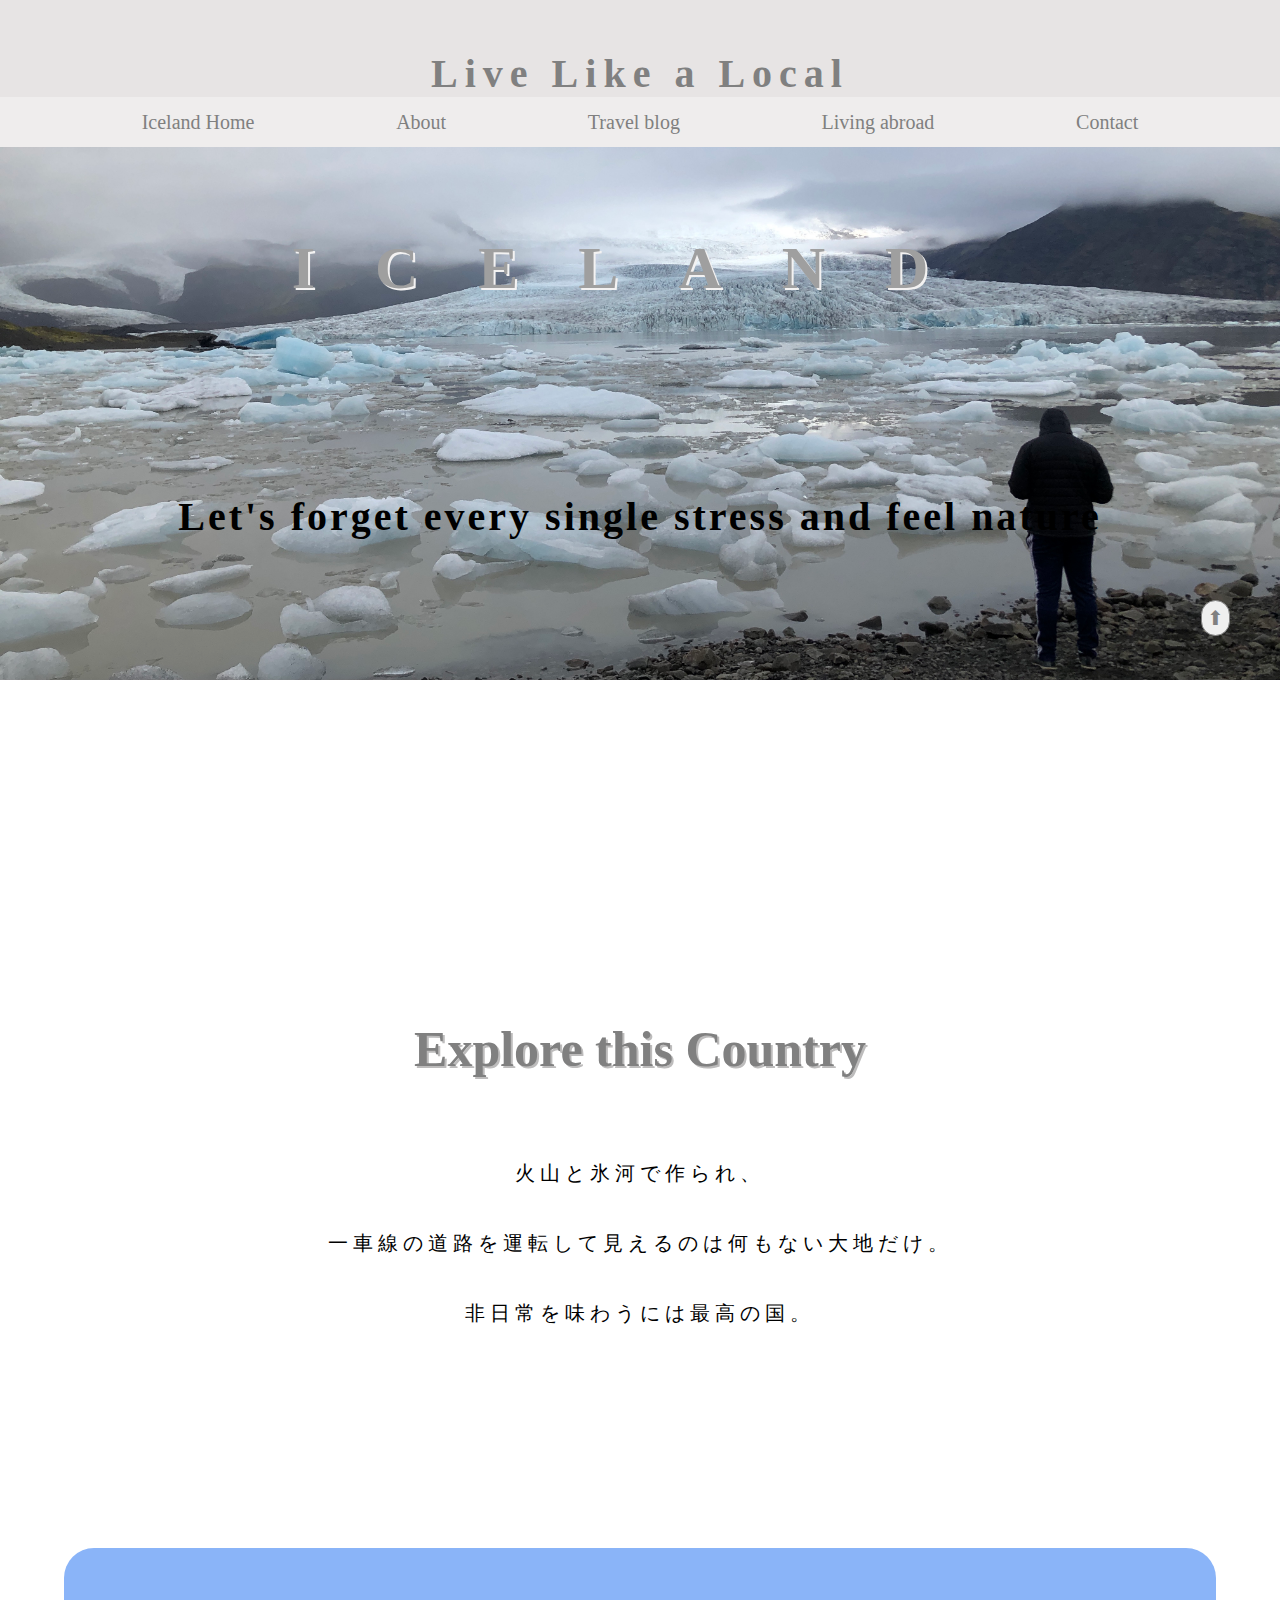
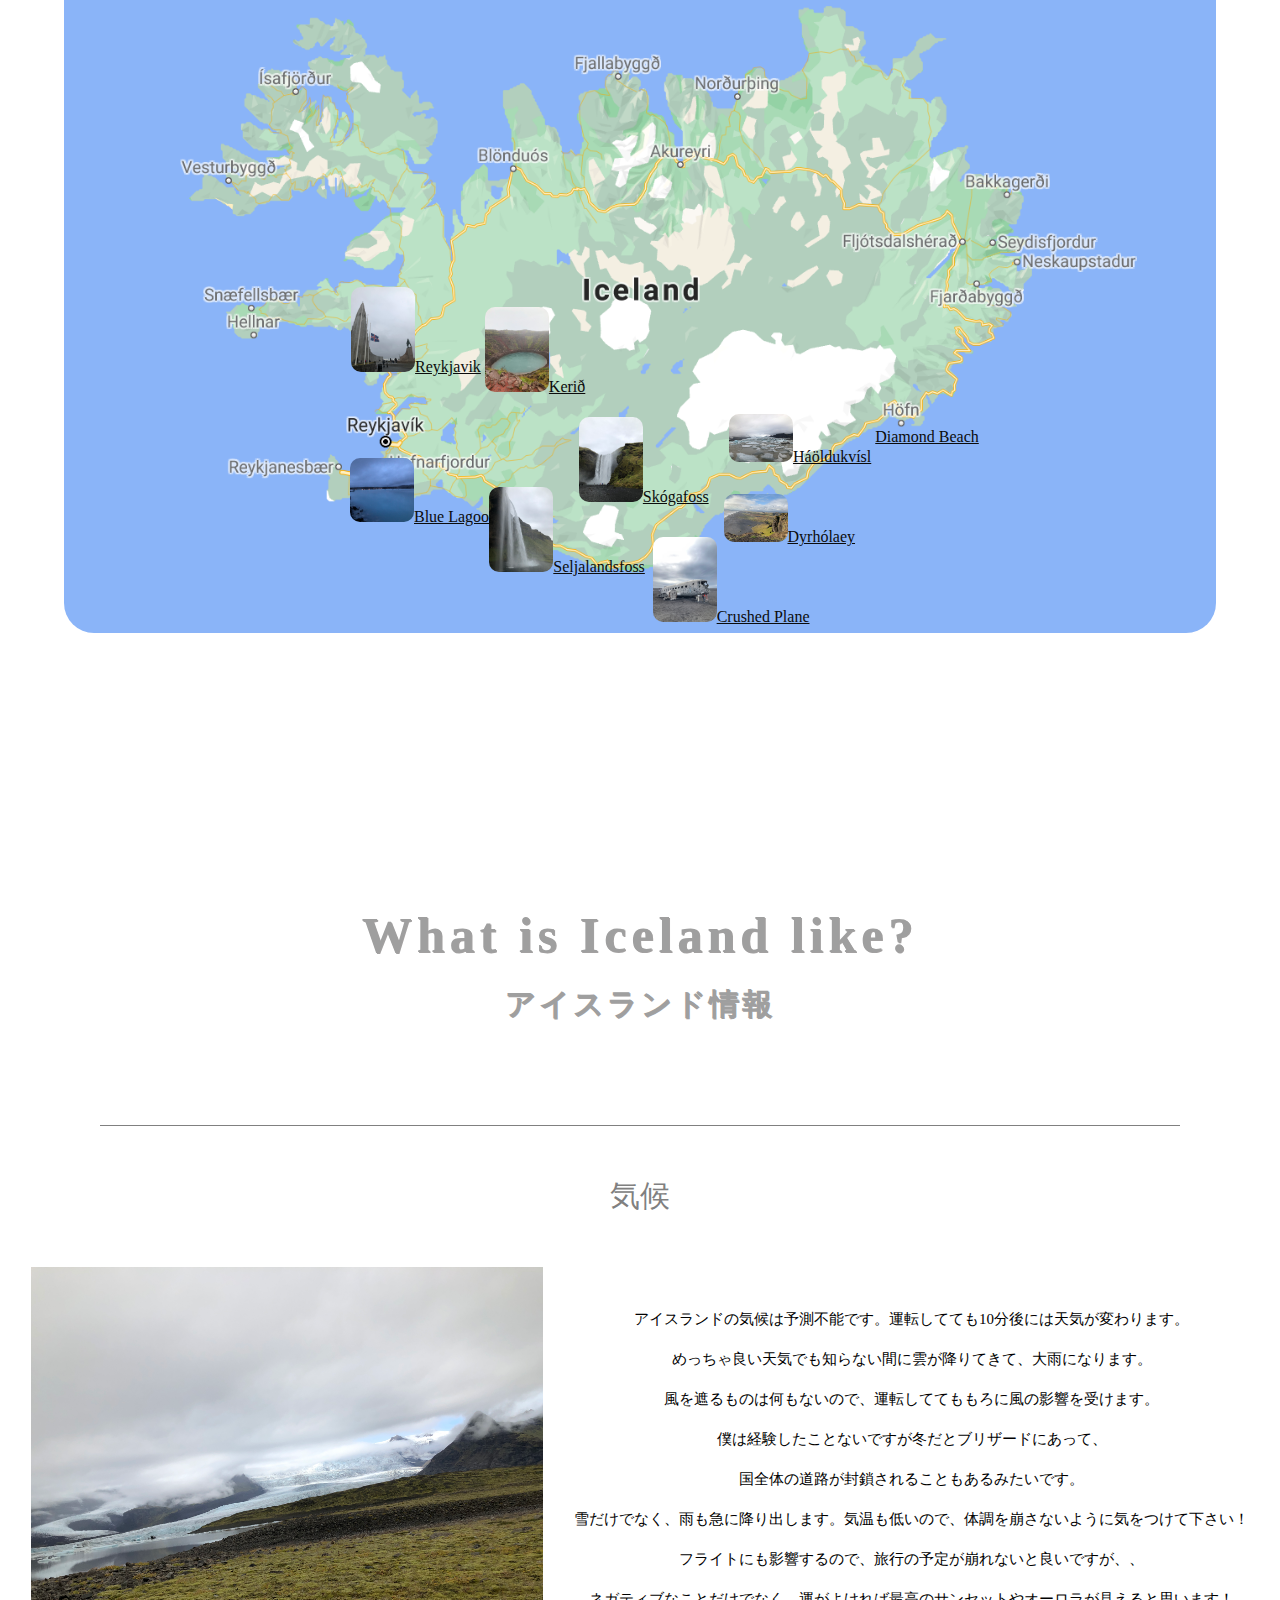
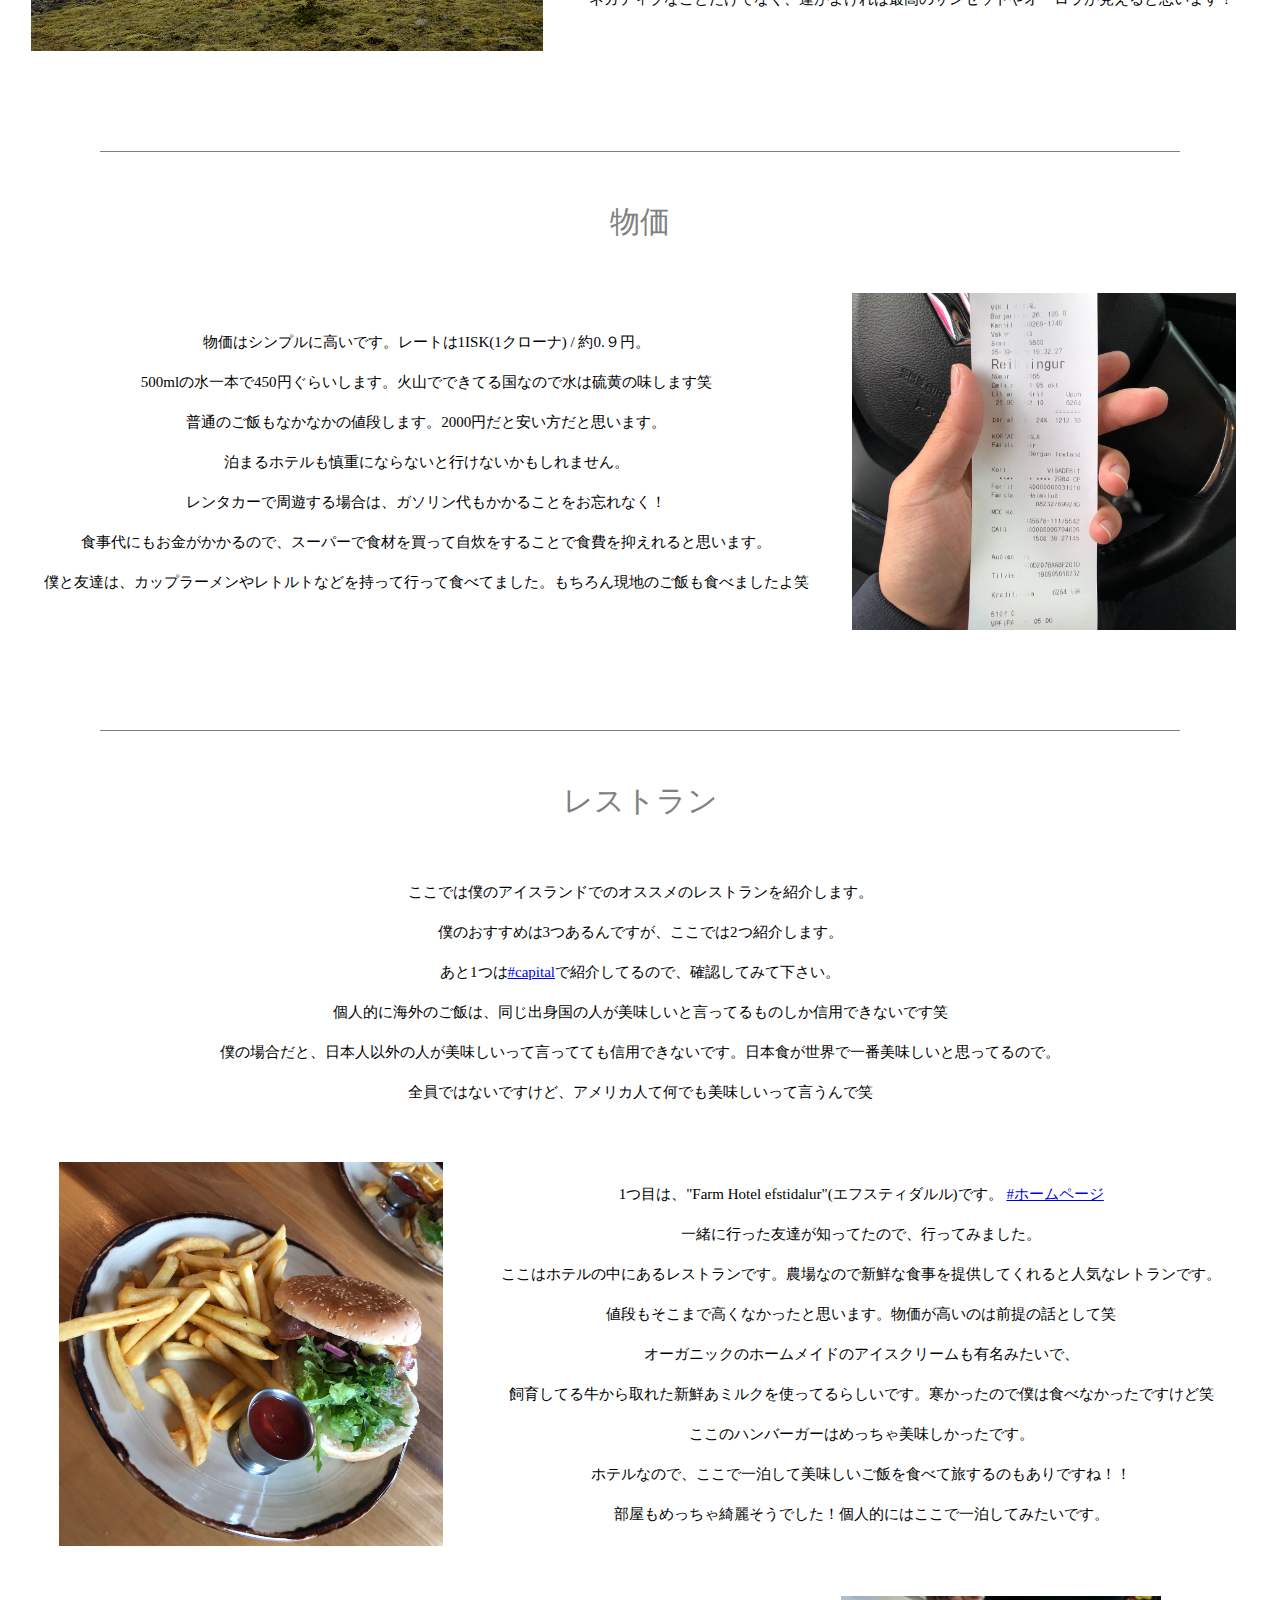
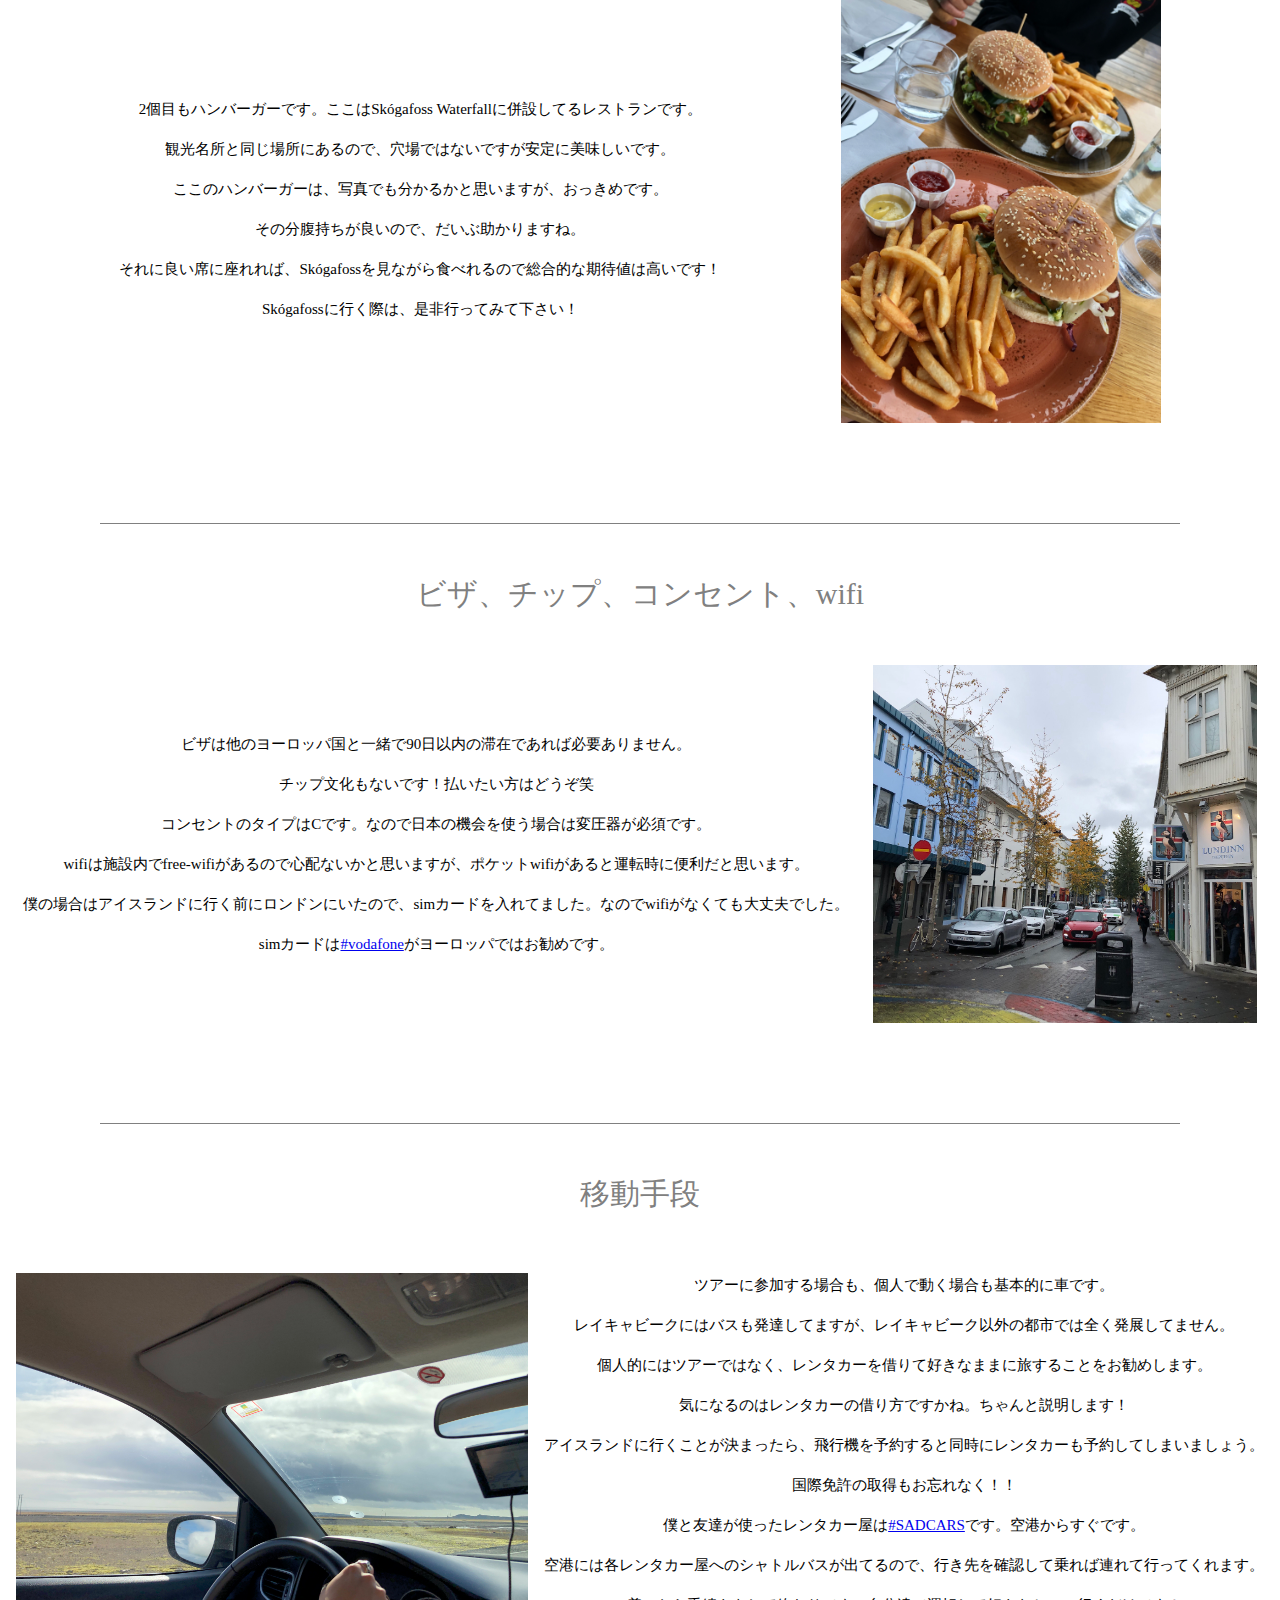
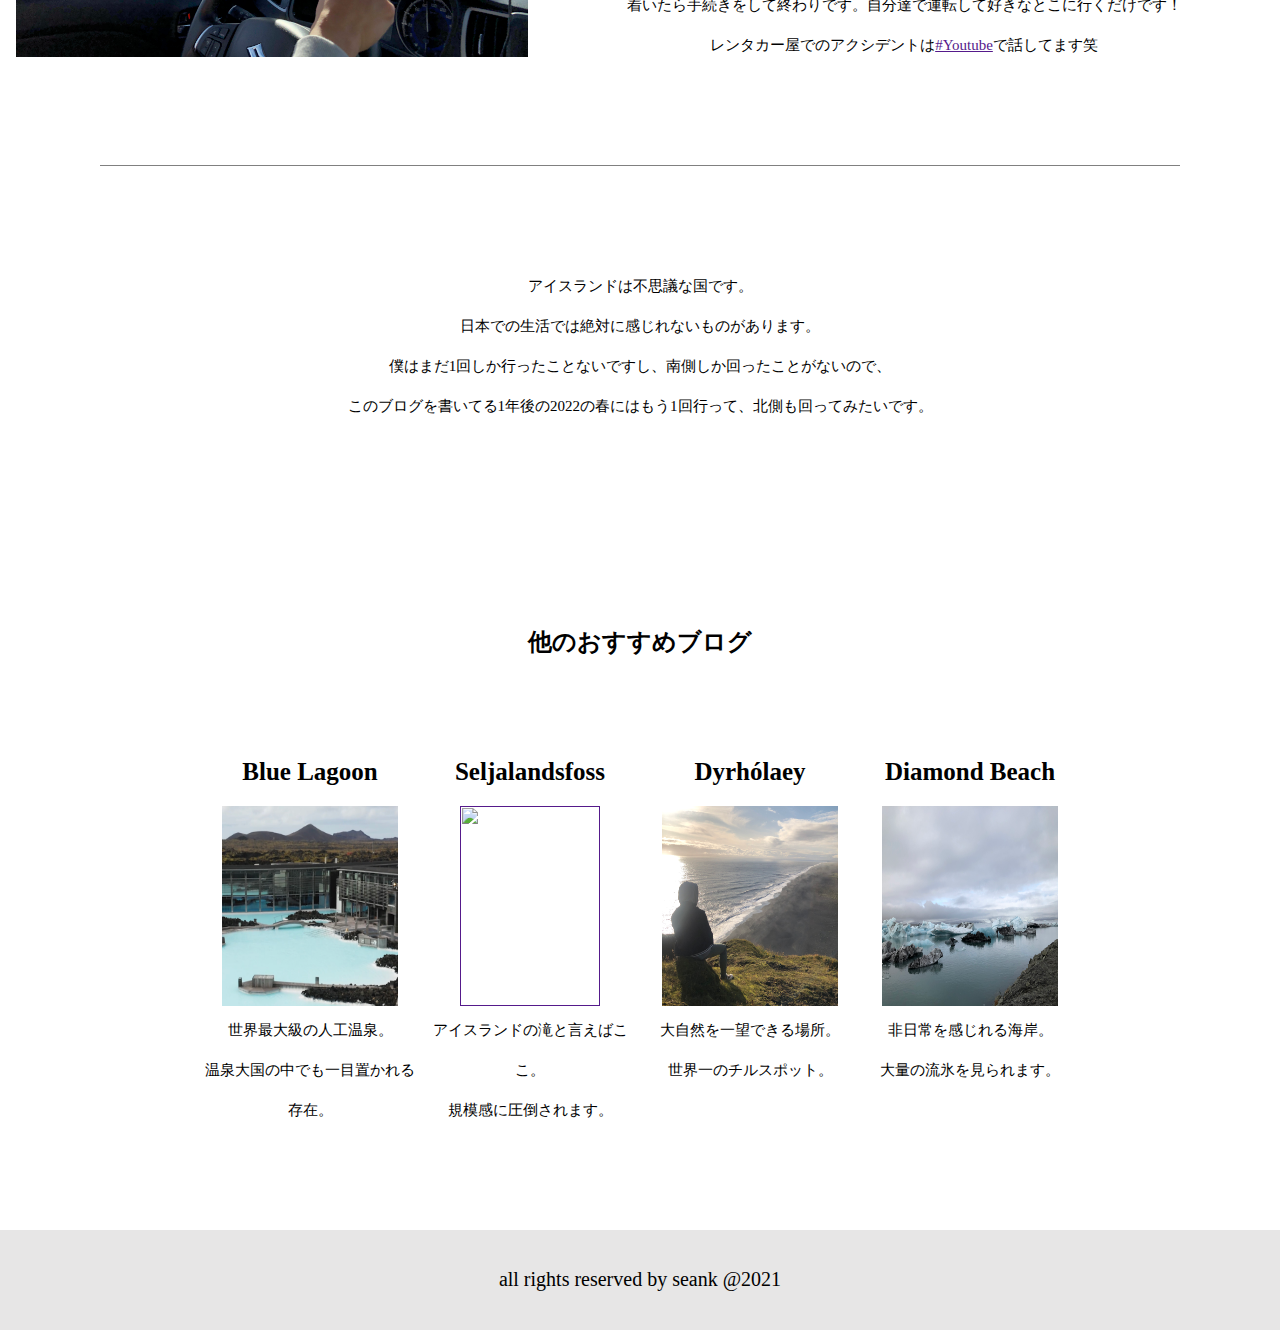
==== commit d689a21e: "Update index.html" ====
--- a/index.html
+++ b/index.html
@@ -4,14 +4,14 @@
     <meta charset="UTF-8">
     <meta name="viewport" content="width=device-width, initial-scale=1.0">
     <title>Live Like a Local</title>
-    <link rel="stylesheet" href="capital.css">
+    <link rel="stylesheet" href="style.css">
     <script src="https://kit.fontawesome.com/f3c665e1f5.js" crossorigin="anonymous"></script>
 </head>
 <body>
     <header>
         <div class="header-container">
             <div class="title-container">
-                <h1 id="title">Live Like a Local</h1>
+                <a href="https://sean845.github.io/lll_blog/"><h1 id="title">Live Like a Local</h1></a>
 
                 <!-- ハンバーガー -->
                 <div class="humbuger" id="humbuger">
@@ -22,7 +22,7 @@
 
                 <div class="humbuger-menu" id="humbuger-menu">
                     <ul>
-                        <li><a href="https://sean845.github.io/lll_blog/">Home</a></li>
+                        <li><a href="https://sean845.github.io/llltravel.iceland/">Iceland Home</a></li>
                         <li><a href="https://sean845.github.io/lll_blog/about.html">About</a></li>
                         <li><a href="https://sean845.github.io/lll_blog/travel.html">Travel blog</a></li>
                         <li><a href="https://sean845.github.io/lll_blog/living.html">Living abroad</a></li>
@@ -35,7 +35,7 @@
 
                 <div class="title-menu">
                     <ul class="main-menu" id="main-menu">
-                        <li><a href="https://sean845.github.io/lll_blog/">Home</a></li>
+                        <li><a href="https://sean845.github.io/llltravel.iceland/">Iceland Home</a></li>
                         <li><a href="https://sean845.github.io/lll_blog/about.html">About</a></li>
                         <li><a href="https://sean845.github.io/lll_blog/travel.html">Travel blog</a></li>
                         <li><a href="https://sean845.github.io/lll_blog/living.html">Living abroad</a></li>
@@ -55,206 +55,306 @@
                     </div>
                 </div>
                 <!-- sns -->
-                <!-- ページ -->
-                <div class="page" id="page">
-                    <div class="page-container">
-                        <button>⬆︎</button>
-                    </div>
-                </div>
             </div>
             <!-- ページ -->
-            </div>
+            <div class="page" id="page">
+                <div class="page-container">
+                    <button>⬆︎</button>
+                </div>
+
+            </div>
+            <!-- ページ -->
         </div>
     </header>
     <main>
         <div class="main-container">
             <div class="first-title">
                 <div class="main-title">
-                    <img src="img/capital/IMG_2434.jpg" alt="" width="100%" height="650px">
-                    <h1>Reykjavik</h1>
-                </div>
-                <!-- <div class="sub-title">
+                    <img src="img/title/IMG_7868.JPG" alt="" width="100%" height="550px">
+                    <h1>ICELAND</h1>
+                </div>
+                <div class="sub-title">
                     <h1>Let's forget every single stress and feel nature</h1>
                     <h2>Let's forget every single stress
-                    <br>and
-                    <br>feel nature</h2>
-                </div> -->
-            </div>
-            <div class="travel">
-                <!-- <div class="travel-title">
-                    <h1>Let's Dive into this Country</h1>
-                </div> -->
-                <div class="travel-detail">
-                    <div class="travel-capital" id="capitalTop">
-                        <h1>Capital "Reykjavik"</h1>
-                        <div class="capital-detail">
-                            <article>
-                                最初に見た時は絶対首都ちゃうやんって思いました。
-                                <br>でかいビルもなくて、人通りもめっちゃ少なかったです。日曜日やったからですかね。
-                                <br>それでも日本とは比にならないレベルで簡素な街でした。
-                                <br>街に出ている人達もほとんどが観光客だったんじゃないかなと思います。
-                                <br>Hallgrímskirkja(ハットルグリムス教会)は有名な観光地みたいだったので行ってみました。
-                                <br>入場は無料ですが、上に行くにはお金がかかりました。
-                                <br>どんな建物でも上に行く時ってお金かかりますよね笑　当たり前かもしれないですけど。
-                                <br>値段は忘れてしまいましたが、そんなに高くなかった気がします。
-                            </article>
-                            <nav>
-                                最初に見た時は絶対首都ちゃうやんって思いました。でかいビルもなくて、人通りもめっちゃ少なかったです。日曜日やったからですかね。
-                                それでも日本とは比にならないレベルで簡素な街でした。街に出ている人達もほとんどが観光客だったんじゃないかなと思います。
-                                Hallgrímskirkja(ハットルグリムス教会)は有名な観光地みたいだったので行ってみました。入場は無料ですが、上に行くにはお金がかかりました。
-                                値段は忘れてしまいましたが、そんなに高くなかった気がします。
-                            </nav>
-                            <img class="church" src="img/capital/IMG_2434.jpg" alt="" width= "40%" height="450px">
-                        </div>
-                        <div class="capital-detail">
-                            <img src="img/capital/IMG_2438.jpg" alt="" width="40%">
-                            <article>
-                                レイキャヴィークには有名なホットドッグ屋さんがあるらしく、
-                                <br>友達が知っていたので行ってみました。
-                                <br>プーチンやクリントン元大統領もここのホットドッグを褒めてたみたいです。
-                                <br>宇宙一美味しいホットドッグって言われてるみたいです。
-                                <br>めっちゃ夢ないこと言いますけど、普通のホットドッグです笑
-                                <br>シンプルに期待値が高すぎました笑　宇宙一なんか言われたら、、、
-                                <br>気になる方は是非行ってみて下さい！場所はシティーホールの近くです。
-                                <br>リンクも貼っておきますね。<a href="http://www.bbp.is/">Bæjarins Beztu Pylsur</a>(バイヤリンス・ベストゥ・ピルスル)
-                                <br>
-                            </article>
-                            <nav>
-                                レイキャヴィークには有名なホットドッグ屋さんがあるらしく、友達が知っていたので行ってみました。
-                                プーチンやクリントン元大統領もここのホットドッグを褒めてたみたいです。宇宙一美味しいホットドッグって言われてるみたいです。
-                                めっちゃ夢ないこと言いますけど、普通のホットドッグです笑 シンプルに期待値が高すぎました笑　宇宙一なんか言われたら、、、
-                                気になる方は是非行ってみて下さい！場所はシティーホールの近くです。リンクも貼っておきますね。<a href="http://www.bbp.is/">Bæjarins Beztu Pylsur</a>(バイヤリンス・ベストゥ・ピルスル)
-                            </nav>
-                        </div>
-                        <div class="capital-detail">
-                            <article>
-                                レンタカーの場合は、シティホールの横に無料で止めれる駐車場があります。
-                                <br>海外の国ってどこも共通して言えることですけど、トイレの数が少ないんですよね。
-                                <br>でもシティホールにはトイレありました！一個の情報としてここで言っておきます笑
-                                <br>リンク貼っておきますね。<a href="https://reykjavik.is/stadir/radhus-reykjavikur">Reykjavik City Hall</a>
-                                <br>平日は8:00~18:00, 土曜日は10:00~18:00, 日曜祝日は12:00~18:00みたいです。
-                                <br>写真は一緒に旅した友達です笑
-                            </article>
-                            <nav>
-                                レンタカーの場合は、シティホールの横に無料で止めれる駐車場があります。海外の国ってどこも共通して言えることですけど、トイレの数が少ないんですよね。
-                                でもシティホールにはトイレありました！一個の情報としてここで言っておきます笑 リンク貼っておきますね。<a href="https://reykjavik.is/stadir/radhus-reykjavikur">Reykjavik City Hall</a>
-                                平日は8:00~18:00, 土曜日は10:00~18:00, 日曜祝日は12:00~18:00みたいです。写真は一緒に旅した友達です笑
-                            </nav>
-                            <img src="img/capital/IMG_2432.jpg" alt="" width="40%">
-                        </div>
-                        <div class="capital-detail">
-                            <img src="img/capital/IMG_2431.jpg" alt="" width="40%">
-                            <article>
-                                アイスランドの歴史の話になりますが、アイスランドはバイキングはもともとはバイキングの国でした。
-                                <br>そのことから写真のようなバイキング船の記念碑が、レイキャビークの北端に建てられています。
-                                <br>アイスランドは何もない島でしたが、アイルランドの修道士たちが住んでいたそうです。
-                                <br>そして、ノルウェーのバイキングたちが入植して文明を築いたみたいです。
-                                <br>色々あって、スェーデンに占領されたり、ノルウェーに占領されたりして、今に至るみたいです。
-                                <br>こんなに北欧人種が混ざったら、高身長で白髪で目が綺麗な目の人ばっかりでしょうね。
-                                <br>男性ならめっちゃゴツくて、女性ならスタイルいいみたいな笑    
-                                <br>鎖国文化の強い日本人からすると興味深い歴史ですよね。
-                                <br>こんな風に思ってるのは僕だけかもしれないですけど笑
-                            </article>
-                            <nav>
-                                アイスランドの歴史の話になりますが、アイスランドはバイキングはもともとはバイキングの国でした。そのことから写真のようなバイキング船の記念碑が、レイキャビークの北端に建てられています。
-                                アイスランドは何もない島でしたが、アイルランドの修道士たちが住んでいたそうです。そして、ノルウェーのバイキングたちが入植して文明を築いたみたいです。
-                                色々あって、スェーデンに占領されたり、ノルウェーに占領されたりして、今に至るみたいです。こんなに北欧人種が混ざったら、高身長で白髪で目が綺麗な目の人ばっかりでしょうね。
-                                男性ならめっちゃゴツくて、女性ならスタイルいいみたいな笑 鎖国文化の強い日本人からすると興味深い歴史ですよね。こんな風に思ってるのは僕だけかもしれないですけど笑
-                            </nav>
-                        </div>
-                        <div class="capital-detail">
-                            <img src="img/capital/IMG_2433.jpg" alt="" width="30%" height="350px">
-                            <img src="img/capital/IMG_2430.jpg" alt=""  width="30%" height="350px">
-                            <img src="img/capital/IMG_2437.jpg" alt=""  width="30%" height="350px">
-                        </div>
-                        <div class="capital-detail">
-                            <article>
-                                Reykjavik内だけでも充分にアイスランドを楽しめると思います。
-                                <br>街中を散策するには丁度いい大きさの都市です。<br>アイスランドならではのお店でショッピングを楽しむこともできると思います。
-                                <br>この街では、オーロラを観るチャンスも充分にあります。ヘリコプターのツアーもあるみたいなので、
-                                <br>タイミングさえ合えば完璧なシチュエーションになるかもしれません。
-                                <br>小さい街ですが、ナイトライフも充実しているみたいです。
-                                <br>夜になるとバーやクラブに変わるレストランもあるとか。
-                                <br>個人的には、アイスランドの夜を楽しんだことがないので次回に期待ですね。
-                                <br>バーの雰囲気、お酒の種類、クラブでの音楽のジャンル、選曲。楽しみです笑
-                                <br>次行った時はその情報もブログに書ければと思ってます！
-                            </article>
-                            <nav>
-                                Reykjavik内だけでも充分にアイスランドを楽しめると思います。街中を散策するには丁度いい大きさの都市です。アイスランドならではのお店でショッピングを楽しむこともできると思います。
-                                この街では、オーロラを観るチャンスも充分にあります。ヘリコプターのツアーもあるみたいなので、タイミングさえ合えば完璧なシチュエーションになるかもしれません。
-                                小さい街ですが、ナイトライフも充実しているみたいです。夜になるとバーやクラブに変わるレストランもあるとか。
-                                個人的には、アイスランドの夜を楽しんだことがないので次回に期待ですね。バーの雰囲気、お酒の種類、クラブでの音楽のジャンル、選曲。楽しみです笑
-                                次行った時はその情報もブログに書ければと思ってます！
-                            </nav>
-                        </div>
+                        <br>and
+                        <br>feel nature</h2>
+                </div>
+            </div>
+            <div class="map">
+                <div class="map-title">
+                    <h1>Explore this Country</h1>
+                    <article>
+                        火山と氷河で作られ、
+                        <br>一車線の道路を運転して見えるのは何もない大地だけ。
+                        <br>非日常を味わうには最高の国。
+                    </article>
+                    <nav>
+                        火山と氷河で作られ、
+                        一車線の道路を運転して見えるのは何もない大地だけ。
+                        非日常を味わうには最高の国。
+                    </nav>
+                </div>
+                <img src="img/map/スクリーンショット 2021-04-17 19.03.50.png" alt="" width="90%">
+            </div>
+            <div class="map-detail">
+                <a href="" class="iceland hotspring" id="capital"><img class="iceland" src="img/map/IMG_7253.JPG" alt="" width="5%">Blue Lagoon</a>
+                <a href="https://sean845.github.io/llltravel.iceland/capital.html" class="iceland capital"><img class="iceland" src="img/map/IMG_7432.JPG" alt="" width="5%">Reykjavik</a>
+                <a href="" class="iceland volcano"><img class="iceland" src="img/map/IMG_8157.JPG" alt="" width="5%">Kerið</a>
+                <a href="" class="iceland waterfall"><img class="iceland" src="img/map/IMG_7510.JPG" alt="" width="5%">Seljalandsfoss</a>
+                <a href="" class="iceland scogafas"><img class="iceland" src="img/map/IMG_7517.JPG" alt="" width="5%">Skógafoss</a>
+                <a href="" class="iceland plane"><img class="iceland" src="img/map/IMG_7603.JPG" alt="" width="5%">Crushed Plane</a>
+                <a href="" class="iceland hill"><img class="iceland" src="img/map/IMG_6965.jpeg" alt="" width="5%">Dyrhólaey</a>
+                <a href="" class="iceland ice"><img class="iceland" src="img/map/IMG_7871.JPG" alt="" width="5%">Háöldukvísl</a>
+                <a href="" class="iceland diamond"><img class="iceland" src="img/map/IMG_7818.JPG" alt="" width="5%">Diamond Beach</a>
+            </div>
+            <!-- //スマホ用 -->
+            <div class="selection">
+                <div class="selection-detail">
+                    <ul>
+                        <a href="https://sean845.github.io/llltravel.iceland/capital.html"><li id="capital"></li>Reykjavik</a>
+                        <a href=""><li id="lagoon"></li>Blue Lagoon</a>
+                        <a href=""><li id="volcano"></li>Kerið</a>
+                        <a href=""><li id="waterfall"></li>Seljalandsfoss</a>
+                        <a href=""><li id="scogafas"></li>Skógafoss</a>
+                        <a href=""><li id="plane"></li>Crushed Plane</a>
+                        <a href=""><li id="hill"></li>Dyrhólaey</a>
+                        <a href=""><li id="ice"></li>Háöldukvísl</a>
+                        <a href=""><li id="diamond"></li>Diamond Beach</a>
+                    </ul>
+                </div>
+            </div>
+            <!-- //スマホ用 -->
+
+            <div class="intro">
+                <div class="intro-title">
+                    <h1>What is Iceland like?</h1>
+                    <h2>アイスランド情報</h2>
+                </div>
+                <div class="intro-detail">
+                    <ul>
+                        <li>気候</li>
+                        <div class="detail weather">
+                            <img src="img/title/IMG_7928.JPG" alt="" width="40%">
+                            <article>
+                                アイスランドの気候は予測不能です。運転してても10分後には天気が変わります。
+                                <br>めっちゃ良い天気でも知らない間に雲が降りてきて、大雨になります。
+                                <br>風を遮るものは何もないので、運転しててももろに風の影響を受けます。
+                                <br>僕は経験したことないですが冬だとブリザードにあって、
+                                <br>国全体の道路が封鎖されることもあるみたいです。
+                                <br>雪だけでなく、雨も急に降り出します。気温も低いので、体調を崩さないように気をつけて下さい！
+                                <br>フライトにも影響するので、旅行の予定が崩れないと良いですが、、
+                                <br>ネガティブなことだけでなく、運がよければ最高のサンセットやオーロラが見えると思います！
+                            </article>
+                            <nav>
+                                アイスランドの気候は予測不能です。運転してても10分後には天気が変わります。めっちゃ良い天気でも知らない間に雲が降りてきて、大雨になります。
+                                風を遮るものは何もないので、運転しててももろに風の影響を受けます。僕は経験したことないですが冬だとブリザードにあって、
+                                国全体の道路が封鎖されることもあるみたいです。雪だけでなく、雨も急に降り出します。気温も低いので、体調を崩さないように気をつけて下さい！
+                                フライトにも影響するので、旅行の予定が崩れないと良いですが、、、ネガティブなことだけでなく、運がよければ最高のサンセットやオーロラが見えると思います！
+                            </nav>
+                        </div>
+                        <li>物価</li>
+                        <div class="detail price">
+                            <article>
+                                物価はシンプルに高いです。レートは1ISK(1クローナ) / 約0.９円。
+                                <br>500mlの水一本で450円ぐらいします。火山でできてる国なので水は硫黄の味します笑
+                                <br>普通のご飯もなかなかの値段します。2000円だと安い方だと思います。
+                                <br>泊まるホテルも慎重にならないと行けないかもしれません。
+                                <br>レンタカーで周遊する場合は、ガソリン代もかかることをお忘れなく！
+                                <br>食事代にもお金がかかるので、スーパーで食材を買って自炊をすることで食費を抑えれると思います。
+                                <br>僕と友達は、カップラーメンやレトルトなどを持って行って食べてました。もちろん現地のご飯も食べましたよ笑
+                            </article>
+                            <nav>
+                                物価はシンプルに高いです。レートは1ISK(1クローナ) / 約0.９円。
+                                500mlの水一本で450円ぐらいします。火山でできてる国なので水は硫黄の味します笑　普通のご飯もなかなかの値段します。2000円だと安い方だと思います。
+                                泊まるホテルも慎重にならないと行けないかもしれません。レンタカーで周遊する場合は、ガソリン代もかかることをお忘れなく！食事代にもお金がかかるので、スーパーで食材を買って自炊をすることで食費を抑えれると思います。
+                                僕と友達は、カップラーメンやレトルトなどを持って行って食べてました。もちろん現地のご飯も食べましたよ笑
+                            </nav>
+                            <img src="img/title/IMG_57A37EBC5912-1.jpeg" alt="" width="30%">
+                        </div>
+                        <li>レストラン</li>
+                        <div class="detail restaurant">
+                            <article>
+                                ここでは僕のアイスランドでのオススメのレストランを紹介します。
+                                <br>僕のおすすめは3つあるんですが、ここでは2つ紹介します。
+                                <br>あと1つは<a href="https://sean845.github.io/llltravel.iceland/capital.html">#capital</a>で紹介してるので、確認してみて下さい。
+                                <br>個人的に海外のご飯は、同じ出身国の人が美味しいと言ってるものしか信用できないです笑
+                                <br>僕の場合だと、日本人以外の人が美味しいって言ってても信用できないです。日本食が世界で一番美味しいと思ってるので。
+                                <br>全員ではないですけど、アメリカ人て何でも美味しいって言うんで笑
+                            </article>
+                            <nav>
+                                ここでは僕のアイスランドでのオススメのレストランを紹介します。僕のおすすめは3つあるんですが、ここでは2つ紹介します。
+                                あと1つは<a href="https://sean845.github.io/llltravel.iceland/capital.html">#capital</a>で紹介してるので、確認してみて下さい。
+                                個人的に海外のご飯は、同じ出身国の人が美味しいと言ってるものしか信用できないです笑 僕の場合だと、日本人以外の人が美味しいって言ってても信用できないです。日本食が世界で一番美味しいと思ってるので。
+                                全員ではないですけど、アメリカ人て何でも美味しいって言うんで笑
+                            </nav>
+                        </div>
+                        <div class="detail restaurant">
+                            <img src="img/food/IMG_8137.JPG" alt="" width="30%">
+                            <article>
+                                1つ目は、"Farm Hotel efstidalur"(エフスティダルル)です。
+                                <a href="https://efstidalur.is/farm-hotel/">#ホームページ</a>
+                                <br>一緒に行った友達が知ってたので、行ってみました。
+                                <br>ここはホテルの中にあるレストランです。農場なので新鮮な食事を提供してくれると人気なレトランです。
+                                <br>値段もそこまで高くなかったと思います。物価が高いのは前提の話として笑
+                                <br>オーガニックのホームメイドのアイスクリームも有名みたいで、
+                                <br>飼育してる牛から取れた新鮮あミルクを使ってるらしいです。寒かったので僕は食べなかったですけど笑
+                                <br>ここのハンバーガーはめっちゃ美味しかったです。
+                                <br>ホテルなので、ここで一泊して美味しいご飯を食べて旅するのもありですね！！
+                                <br>部屋もめっちゃ綺麗そうでした！個人的にはここで一泊してみたいです。
+                            </article>
+                            <nav>
+                                1つ目は、"Farm Hotel efstidalur"(エフスティダルル)です。
+                                <a href="https://efstidalur.is/farm-hotel/">#ホームページ</a> 一緒に行った友達が知ってたので、行ってみました。
+                                ここはホテルの中にあるレストランです。農場なので新鮮な食事を提供してくれると人気なレトランです。値段もそこまで高くなかったと思います。物価が高いのは前提の話として笑
+                                オーガニックのホームメイドのアイスクリームも有名みたいで、飼育してる牛から取れた新鮮あミルクを使ってるらしいです。寒かったので僕は食べなかったですけど笑
+                                ここのハンバーガーはめっちゃ美味しかったです。>ホテルなので、ここで一泊して美味しいご飯を食べて旅するのもありですね！！
+                                部屋もめっちゃ綺麗そうでした！個人的にはここで一泊してみたいです。
+                            </nav>
+                        </div>
+                        <div class="detail restaurant">
+                            <article>
+                                2個目もハンバーガーです。ここはSkógafoss Waterfallに併設してるレストランです。
+                                <br>観光名所と同じ場所にあるので、穴場ではないですが安定に美味しいです。
+                                <br>ここのハンバーガーは、写真でも分かるかと思いますが、おっきめです。
+                                <br>その分腹持ちが良いので、だいぶ助かりますね。
+                                <br>それに良い席に座れれば、Skógafossを見ながら食べれるので総合的な期待値は高いです！
+                                <br>Skógafossに行く際は、是非行ってみて下さい！
+                            </article>
+                            <nav>
+                                2個目もハンバーガーです。ここはSkógafoss Waterfallに併設してるレストランです。観光名所と同じ場所にあるので、穴場ではないですが安定に美味しいです。
+                                ここのハンバーガーは、写真でも分かるかと思いますが、おっきめです。その分腹持ちが良いので、だいぶ助かりますね。
+                                それに良い席に座れれば、Skógafossを見ながら食べれるので総合的な期待値は高いです！
+                                Skógafossに行く際は、是非行ってみて下さい！
+                            </nav>
+                            <img src="img/food/IMG_7593.JPG" alt="" width="25%">
+
+                        </div>
+                           
+
+                        <li>ビザ、チップ、コンセント、wifi</li>
+                        <div class="detail info">
+                            <article>
+                                ビザは他のヨーロッパ国と一緒で90日以内の滞在であれば必要ありません。
+                                <br>チップ文化もないです！払いたい方はどうぞ笑
+                                <br>コンセントのタイプはCです。なので日本の機会を使う場合は変圧器が必須です。
+                                <br>wifiは施設内でfree-wifiがあるので心配ないかと思いますが、ポケットwifiがあると運転時に便利だと思います。
+                                <br>僕の場合はアイスランドに行く前にロンドンにいたので、simカードを入れてました。なのでwifiがなくても大丈夫でした。
+                                <br>simカードは<a href="https://www.vodafone.com/">#vodafone</a>がヨーロッパではお勧めです。
+                            </article>
+                            <nav>
+                                ビザは他のヨーロッパ国と一緒で90日以内の滞在であれば必要ありません。チップ文化もないです！払いたい方はどうぞ笑
+                                コンセントのタイプはCです。なので日本の機会を使う場合は変圧器が必須です。wifiは施設内でfree-wifiがあるので心配ないかと思いますが、ポケットwifiがあると運転時に便利だと思います。
+                                僕の場合はアイスランドに行く前にロンドンにいたので、simカードを入れてました。なのでwifiがなくても大丈夫でした。simカードは<a href="https://www.vodafone.com/">#vodafone</a>がヨーロッパではお勧めです。
+                            </nav>
+                            <img src="img/title/IMG_66B64AB30E2A-1.jpeg" alt="" width="30%">
+                        </div>
+                        <li>移動手段</li>
+                        <div class="detail transport">
+                            <img src="img/title/IMG_7938.JPG" alt="" width="40%">
+                            <article>
+                                ツアーに参加する場合も、個人で動く場合も基本的に車です。
+                                <br>レイキャビークにはバスも発達してますが、レイキャビーク以外の都市では全く発展してません。
+                                <br>個人的にはツアーではなく、レンタカーを借りて好きなままに旅することをお勧めします。
+                                <br>気になるのはレンタカーの借り方ですかね。ちゃんと説明します！
+                                <br>アイスランドに行くことが決まったら、飛行機を予約すると同時にレンタカーも予約してしまいましょう。
+                                <br>国際免許の取得もお忘れなく！！
+                                <br>僕と友達が使ったレンタカー屋は<a href="https://sadcars.com/">#SADCARS</a>です。空港からすぐです。
+                                <br>空港には各レンタカー屋へのシャトルバスが出てるので、行き先を確認して乗れば連れて行ってくれます。
+                                <br>着いたら手続きをして終わりです。自分達で運転して好きなとこに行くだけです！
+                                <br>レンタカー屋でのアクシデントは<a href="">#Youtube</a>で話してます笑
+                            </article>
+                            <nav>
+                                ツアーに参加する場合も、個人で動く場合も基本的に車です。レイキャビークにはバスも発達してますが、レイキャビーク以外の都市では全く発展してません。個人的にはツアーではなく、レンタカーを借りて好きなままに旅することをお勧めします。
+                                気になるのはレンタカーの借り方ですかね。ちゃんと説明します！アイスランドに行くことが決まったら、飛行機を予約すると同時にレンタカーも予約してしまいましょう。
+                                国際免許の取得もお忘れななく！！僕と友達が使ったレンタカー屋は<a href="https://sadcars.com/">#SADCARS</a>です。空港からすぐです。
+                                空港には各レンタカー屋へのシャトルバスが出てるので、行き先を確認して乗れば連れて行ってくれます。着いたら手続きをして終わりです。自分達で運転して好きなとこに行くだけです！
+                                レンタカー屋でのアクシデントは<a href="">#Youtube</a>で話してます笑
+                            </nav>
+                        </div>
+                        <li></li>
+                        <div class="detail summary">
+                            <article>
+                                アイスランドは不思議な国です。
+                                <br>日本での生活では絶対に感じれないものがあります。
+                                <br>僕はまだ1回しか行ったことないですし、南側しか回ったことがないので、
+                                <br>このブログを書いてる1年後の2022の春にはもう1回行って、北側も回ってみたいです。
+                            </article>
+                            <nav>
+                                アイスランドは不思議な国です。日本での生活では絶対に感じれないものがあります。
+                                僕はまだ1回しか行ったことないですし、南側しか回ったことがないので、このブログを書いてる1年後の2022の春にはもう1回行って、北側も回ってみたいです。
+                            </nav>
+                        </div>
+                    </ul>
+                    <div class="others">
+                        <div class="others-container">
+                            <div class="others-title">
+                                <h2>他のおすすめブログ</h3>
+                            </div>
+                            <div class="others-detail">
+                                <div class="content bluelagoon">
+                                    <h3>Blue Lagoon</h3>
+                                    <a href=""><img src="img/blue/IMG_2454.jpg" alt="" width="80%" height="200px"></a>
+                                    <article>
+                                        世界最大級の人工温泉。
+                                        <br>温泉大国の中でも一目置かれる存在。
+                                    </article>
+                                    <nav>
+                                        世界最大級の人工温泉。
+                                        <br>温泉大国の中でも一目置かれる存在。
+                                    </nav>
+                                </div>
+                                <div class="content seljalandsfoss">
+                                    <h3>Seljalandsfoss</h3>
+                                    <a href=""><img src="img/waterfall/GPTempDownload.JPG" alt="" width="80%" height="200px"></a>
+                                    <article>
+                                        アイスランドの滝と言えばここ。
+                                        <br>規模感に圧倒されます。
+                                    </article>
+                                    <nav>
+                                        アイスランドの滝と言えばここ。
+                                        <br>規模感に圧倒されます。
+                                    </nav>
+                                </div>
+                                <div class="content dyrhólaey">
+                                    <h3>Dyrhólaey</h3>
+                                    <a href=""><img src="img/hill/IMG_7995.JPG" alt="" width="80%" height="200px"></a>
+                                    <article>
+                                        大自然を一望できる場所。
+                                        <br>世界一のチルスポット。
+                                    </article>
+                                    <nav>
+                                        大自然を一望できる場所。
+                                        <br>世界一のチルスポット。
+                                    </nav>
+                                </div>
+                                <div class="content diamondbeach">
+                                    <h3>Diamond Beach</h3>
+                                    <a href=""><img src="img/diamond/IMG_7860.JPG" alt="" width="80%" height="200px"></a>
+                                    <article>
+                                        非日常を感じれる海岸。
+                                        <br>大量の流氷を見られます。
+                                    </article>
+                                    <nav>
+                                        非日常を感じれる海岸。
+                                        <br>大量の流氷を見られます。
+                                    </nav>
+                                </div>
+                            </div>
+                        </div>
+
                     </div>
-                </div>
-                <div class="others">
-                    <div class="others-container">
-                        <div class="others-title">
-                            <h2>他のおすすめブログ</h3>
-                        </div>
-                        <div class="others-detail">
-                            <div class="content bluelagoon">
-                                <h3>Blue Lagoon</h3>
-                                <a href=""><img src="img/blue/IMG_2454.jpg" alt="" width="80%" height="200px"></a>
-                                <article>
-                                    世界最大級の人工温泉。
-                                    <br>温泉大国の中でも一目置かれる存在。
-                                </article>
-                                <nav>
-                                    世界最大級の人工温泉。
-                                    <br>温泉大国の中でも一目置かれる存在。
-                                </nav>
-                            </div>
-                            <div class="content seljalandsfoss">
-                                <h3>Seljalandsfoss</h3>
-                                <a href=""><img src="img/waterfall/GPTempDownload.JPG" alt="" width="80%" height="200px"></a>
-                                <article>
-                                    アイスランドの滝と言えばここ。
-                                    <br>規模感に圧倒されます。
-                                </article>
-                                <nav>
-                                    アイスランドの滝と言えばここ。
-                                    <br>規模感に圧倒されます。
-                                </nav>
-                            </div>
-                            <div class="content dyrhólaey">
-                                <h3>Dyrhólaey</h3>
-                                <a href=""><img src="img/hill/IMG_7995.JPG" alt="" width="80%" height="200px"></a>
-                                <article>
-                                    大自然を一望できる場所。
-                                    <br>世界一のチルスポット。
-                                </article>
-                                <nav>
-                                    大自然を一望できる場所。
-                                    <br>世界一のチルスポット。
-                                </nav>
-                            </div>
-                            <div class="content diamondbeach">
-                                <h3>Diamond Beach</h3>
-                                <a href=""><img src="img/diamond/IMG_7860.JPG" alt="" width="80%" height="200px"></a>
-                                <article>
-                                    非日常を感じれる海岸。
-                                    <br>大量の流氷を見られます。
-                                </article>
-                                <nav>
-                                    非日常を感じれる海岸。
-                                    <br>大量の流氷を見られます。
-                                </nav>
-                            </div>
-                        </div>
-                    </div>
-    
                 </div>
             </div>
         </div>
     </main>
+
     <footer>
         <div class="footer-container">
             <p>all rights reserved by seank @2021</p>
 
         </div>
     </footer>
+
+    <script src="js/main.js"></script>
 </body>
 </html>
--- a/style.css
+++ b/style.css
@@ -0,0 +1,663 @@
+* {
+    padding: 0;
+    margin: 0;
+    font-family: 'Times New Roman', Times, serif;
+}
+.header-container {
+    background-color: rgb(231, 228, 228);
+    position: fixed;
+    z-index: 30;
+    width: 100%;
+    height: 100px;
+}
+.title-container {
+    margin-top: 50px;
+    text-align: center;
+}
+.title-container h1 {
+    font-size: 40px;
+    letter-spacing: 7px;
+}
+.title-container a, li {
+    text-decoration: none;
+    color: gray;
+    font-size: 20px;
+}
+.title-menu {
+    margin-top: 0px;
+    background-color: rgb(239, 237, 237);
+    height: 50px;
+}
+.title-menu ul {
+    display: flex;
+    justify-content: space-evenly;
+    line-height: 50px;
+    list-style: none;
+}
+.title-menu li:hover {
+    transform: scale(1.5);
+    transition: all 0.7s;
+    color: black;
+}
+.title-menu a:hover {
+    color: black;
+}
+@media (min-width:320px) and (max-width: 900px) {
+    .header-container {
+        height: 50px;
+    }
+    .title-container {
+        margin-top: 50px;
+        text-align: center;
+    }
+    .title-container h1 {
+        position: relative;
+        top: -50px;
+        line-height: 50px;
+        font-size: 25px;
+        letter-spacing: 2px;
+    }
+    .title-menu {
+        display: none;
+    }
+}
+
+/* ハンバーガー */
+.humbuger {
+    display: none;
+}
+.humbuger-menu {
+    display: none;
+}
+@media (min-width:320px) and (max-width: 900px) {
+    .humbuger {
+        display: block;
+        position: fixed;
+        top: 10px;
+        right: 15px;
+        z-index: 30;
+    }
+    .line {
+        width: 30px;
+        height: 3px;
+        background-color: rgb(7, 7, 7);
+        margin-top: 5px;
+        transition: all 0.7s;
+    }
+    .spin {
+        transform: rotate(270deg);
+    }
+    .humbuger-menu {
+        display: flex;
+        align-items: center;
+        justify-content: center;
+        position: fixed;
+        right: -500px;
+        height: 120%;
+        width: 100%;
+        margin-top: -100px;
+        background-color: white;
+    }
+    .humbuger-menu li {
+        list-style: none;
+        margin-top: 40px;
+    }
+    .humbuger-menu a {
+        font-size: 30px;
+    }
+    .humbuger-show {
+        right: 0px;
+        transition: all 0.7s;
+    }
+}
+
+/* sns */
+.sns-menu {
+    position: fixed;
+    top: 0;
+    right: -300px;
+    display: flex;
+    justify-content: center;
+    align-items: center;
+    width: 100px;
+    height: 100%;
+    background-color: white;
+}
+.sns {
+    margin-top: 100px;
+}
+.sns a {
+    font-size: 30px;
+}
+.sns li, a {
+    list-style: none;
+    margin-top: 50px;
+}
+.fa-instagram:hover {
+    color: purple;
+}
+.fa-facebook:hover {
+    color: blue;
+}
+.fa-twitter:hover {
+    color: skyblue;
+}
+.fa-youtube:hover {
+    color: red;
+}
+.sns-show {
+    right: 0px;
+    transition: right 0.7s;
+}
+/* sns */
+
+/* ページ */
+.page {
+    position: fixed;
+    top: 600px;
+    right: 50px;
+}
+.page-container button {
+    color: gray;
+    font-size: 20px;
+    border: 1px solid gray;
+    border-radius: 20px;
+    padding: 5px;
+}
+
+@media (min-width:320px) and (max-width: 900px) {
+    .page {
+        position: fixed;
+        top: 640px;
+        right: 10px;
+    }
+    .page-container button {
+        color: gray;
+        font-size: 20px;
+        border: 1px solid gray;
+        border-radius: 20px;
+        padding: 5px;
+    }
+}
+/* ページ */
+
+.main-title h1 {
+    position: relative;
+    top: -320px;
+    z-index: 25;    
+    text-align: center;
+    letter-spacing: 60px;
+    font-size: 60px;
+    color: rgb(159, 159, 159);
+    text-shadow: 2px 2px rgb(243, 242, 242);
+}
+.sub-title h1 {
+    position: relative;
+    font-size: 40px;
+    letter-spacing: 3px;
+    z-index: 25;
+    top: -180px;
+}
+.main-title img {
+    position: relative;
+    top: 130px;
+}
+.sub-title {
+    text-align: center;
+    margin-top: 50px;
+}
+.sub-title h2 {
+    display: none;
+}
+
+@media (min-width:320px) and (max-width: 900px) {
+    .main-title h1 {
+        position: relative;
+        top: -150px;
+        z-index: 25;
+        text-align: center;
+        letter-spacing: 20px;
+        font-size: 20px;
+        color: rgb(159, 159, 159);
+        text-shadow: 2px 2px rgb(243, 242, 242);
+    }
+    .main-title img {
+        position: relative;
+        top: 50px;
+        width: 100%;
+        height: 260px;
+    }
+    .sub-title {
+        text-align: center;
+        margin-top: -170px;
+    }
+    .sub-title h1 {
+        display: none;
+    }
+    .sub-title h2 {
+        font-size: 15px;
+        letter-spacing: 3px;
+        line-height: 30px;
+    }
+}
+
+.map {
+    text-align: center;
+    margin-top: 300px;
+}
+.map-title {
+    margin-bottom: 200px;
+}
+.map-title h1 {
+    font-size: 50px;
+    margin: 60px;
+    color: gray;
+    text-shadow: 2px 2px rgb(189, 188, 188);
+}
+.map-title article {
+    font-size: 20px;
+    letter-spacing: 5px;
+    line-height: 70px;
+}
+.map-title nav {
+    display: none;
+}
+.map-detail a {
+    color: rgb(12, 12, 12);
+}
+.map img {
+    border-radius: 30px;
+}
+.capital {
+    position: relative;
+    top: -350px;
+    left: 200px;
+}
+.volcano {
+    position: relative;
+    top: -330px;
+    left: 200px;
+}
+.hotspring {
+    position: relative;
+    top: -200px;
+    left: 350px;
+}
+.waterfall {
+    position: relative;
+    top: -150px;
+    left: 100px;
+}
+.scogafas {
+    position: relative;
+    top: -220px;
+    left: 30px;
+}
+.hill {
+    position: relative;
+    top: -180px;
+    left: -120px;
+}
+.diamond {
+    position: relative;
+    top: -280px;
+    left: -250px;
+}
+.plane {
+    position: relative;
+    top: -100px;
+    left: -30px;
+}
+.ice {
+    position: relative;
+    top: -260px;
+    left: -250px;
+}
+.iceland {
+    border-radius: 10px;
+}
+.iceland:hover {
+    transform: scale(4.0);
+    transition: all 0.7s;
+}
+.map-detail a:hover {
+    transform: scale(4.0);
+    transition: all 0.7s;
+}
+@media (min-width:320px) and (max-width: 900px) {
+    .map-title {
+        margin-bottom: 80px;
+    }
+    .map img {
+        display: none;
+    }
+    .map-detail {
+        display: none;
+    }
+    .map-title h1 {
+        font-size: 25px;
+        margin-top: -100px;
+        color: gray;
+        text-shadow: 1px 1px rgb(189, 188, 188);
+    }
+    .map-title article {
+        display: none;
+    }
+    .map-title nav {
+        display: block;
+        margin: 0 25px;
+        font-size: 15px;
+        letter-spacing: 3px;
+        line-height: 50px;
+    }
+}
+
+.selection {
+    display: none;
+}
+@media (min-width:320px) and (max-width: 900px) {
+    .selection {
+        display: block;
+        margin-top: -30px;
+    }
+    .selection-detail {
+        display: flex;
+        justify-content: center;
+    }
+    .selection-detail a {
+        text-decoration: none;
+        font-size: 35px;
+        color: rgb(68, 68, 68);
+        list-style-type: none;
+        text-shadow: 1px 1px rgb(119, 118, 118);
+        margin-top: 10px;
+        font-weight: 400;
+    }
+}
+
+.intro {
+    text-align: center;
+    margin-top: 180px;
+}
+.intro-title {
+    color: rgb(159, 159, 159);
+    text-shadow: 1px 1px rgb(163, 161, 161);
+}
+.intro-title h1 {
+    font-size: 50px;
+    letter-spacing: 5px;
+}
+.intro-title h2 {
+    font-size: 30px;
+    letter-spacing: 3px;
+    margin-top: 20px;
+}
+.detail {
+    display: flex;
+    justify-content: space-evenly;
+    align-items: center;
+    margin-top: 50px;
+}
+.intro-detail li {
+    margin: 0 100px;
+    margin-top: 100px;
+    border-top: 1px solid gray;
+    padding-top: 50px;
+    margin-bottom: 20px;
+    font-size: 30px;
+    list-style: none;
+} 
+.intro-detail article {
+    font-size: 15px;
+    line-height: 40px;
+}
+.intro-detail nav {
+    display: none;
+}
+@media (min-width:320px) and (max-width: 900px) {
+    .intro {
+        text-align: center;
+        margin-top: 100px;
+    }
+    .intro-title {
+        color: rgb(159, 159, 159);
+        text-shadow: 1px 1px rgb(163, 161, 161);
+    }
+    .intro-title h1 {
+        font-size: 30px;
+        letter-spacing: 2px;
+    }
+    .intro-title h2 {
+        font-size: 25px;
+        letter-spacing: 0px;
+        margin-top: 10px;
+    }
+    .detail {
+        display: block;
+        justify-content: space-evenly;
+        align-items: center;
+        margin-top: 20px;
+    }
+    .detail img {
+        width: 80%;
+    }
+    .weather img {
+        width: 80%;
+        margin-bottom: 30px;
+    }
+    .intro-detail li {
+        margin: 0 20px;
+        margin-top: 60px;
+        border-top: 1px solid gray;
+        padding-top: 20px;
+        margin-bottom: 20px;
+        font-size: 20px;
+    }
+    .intro-detail article {
+        display: none;
+    }
+    .intro-detail nav {
+        display: block;
+        margin: 0 30px;
+    }
+}
+
+.travel {
+    text-align: center;
+    margin: 0 100px;
+    margin-top: 200px;
+}
+.travel-title {
+    font-size: 25px;
+    letter-spacing: 3px;
+    color: rgb(132, 131, 131);
+    text-shadow: 1px 1px rgb(89, 89, 89);
+}
+
+.travel-detail h1 {
+    font-size: 45px;
+    letter-spacing: 3px;
+    color: rgb(177, 177, 177);
+    text-shadow: 1px 1px rgb(132, 132, 132);
+}
+@media (min-width:320px) and (max-width: 900px) {
+    .travel {
+        text-align: center;
+        margin: 0 20px;
+        margin-top: 100px;
+    }
+    .travel-title {
+        font-size: 13px;
+        letter-spacing: 0px;
+        color: rgb(132, 131, 131);
+        text-shadow: 1px 1px rgb(89, 89, 89);
+    }
+    
+    .travel-detail h1 {
+        font-size: 25px;
+        letter-spacing: 3px;
+        color: rgb(177, 177, 177);
+        text-shadow: 1px 1px rgb(132, 132, 132);
+        margin-top: 50px;
+        border-top: gray 1px solid;
+        padding-top: 20px;
+    }
+}
+
+/* Capital */
+.travel-capital h1 {
+    margin-top: 100px;
+    padding-top: 30px;
+    border-top: 1px solid gray;
+}
+.capital-detail {
+    display: flex;
+    justify-content: space-evenly;
+    align-items: center;
+    width: 100%;
+    margin-top: 50px;
+    font-size: 15px;
+    line-height: 40px;
+}
+.capital-detail nav {
+    display: none;
+}
+
+@media (min-width:320px) and (max-width: 900px) {
+    .travel-capital h1 {
+        margin-top: 100px;
+        padding-top: 30px;
+        border-top: 1px solid gray;
+    }
+    .capital-detail {
+        display: inline-block;
+        /* justify-content: space-evenly;
+        align-items: center; */
+        width: 100%;
+        margin-top: 50px;
+        font-size: 15px;
+        line-height: 40px;
+    }
+    .capital-detail article {
+        display: none;
+    }
+    .capital-detail nav {
+        display: block;
+        margin-top: 30px;
+        font-size: 15px;
+        line-height: 30px;
+    }
+    .capital-detail img {
+        width: 100%;
+        height: 250px;
+    }
+}
+/* Capital */
+
+
+/* BlueLagoon */
+.travel-lagoon h1 {
+    margin-top: 100px;
+    padding-top: 30px;
+    border-top: 1px solid gray;
+}
+.lagoon-detail {
+    display: flex;
+    justify-content: space-evenly;
+    align-items: center;
+    width: 100%;
+    margin-top: 50px;
+    font-size: 15px;
+    line-height: 40px;
+}
+.lagoon-detail nav {
+    display: none;
+}
+
+@media (min-width:320px) and (max-width: 900px) {
+    .travel-lagoon h1 {
+        margin-top: 100px;
+        padding-top: 30px;
+        border-top: 1px solid gray;
+    }
+    .lagoon-detail {
+        display: inline-block;
+        /* justify-content: space-evenly;
+        align-items: center; */
+        width: 100%;
+        margin-top: 50px;
+        font-size: 15px;
+        line-height: 40px;
+    }
+    .lagoon-detail article {
+        display: none;
+    }
+    .lagoon-detail nav {
+        display: block;
+        margin-top: 30px;
+        font-size: 15px;
+        line-height: 30px;
+    }
+    .lagoon-detail img {
+        width: 100%;
+        height: 250px;
+    }
+}
+.others-title {
+    margin-top: 200px;
+    margin-bottom: 100px;
+}
+.others-detail {
+    display: flex;
+    justify-content: center;
+    margin: 30px 200px;
+}
+.content {
+    width: 100%;
+}
+.content h3 {
+    font-size: 25px;
+    margin-bottom: 20px;
+}
+@media (min-width:320px) and (max-width: 900px) {
+    .others-title {
+        margin-top: 100px;
+        margin-bottom: 50px;
+    }
+    .others-detail {
+        display: block;
+        justify-content: center;
+        margin: 20px;
+    }
+    .content {
+        width: 100%;
+        margin-bottom: 50px;
+    }
+    .content h3 {
+        font-size: 25px;
+        margin-bottom: 20px;
+    }
+}
+
+.footer-container {
+    background-color: rgb(231, 230, 230);
+    height: 100px;
+    display: flex;
+    justify-content: center;
+    align-items: center;
+    margin-top: 100px;
+    font-size: 20px;
+}
+
+@media (min-width:320px) and (max-width: 900px) {
+    .footer-container {
+        background-color: rgb(231, 230, 230);
+        height: 100px;
+        display: flex;
+        justify-content: center;
+        align-items: center;
+        margin-top: 100px;
+        font-size: 20px;
+    }
+    
+}
